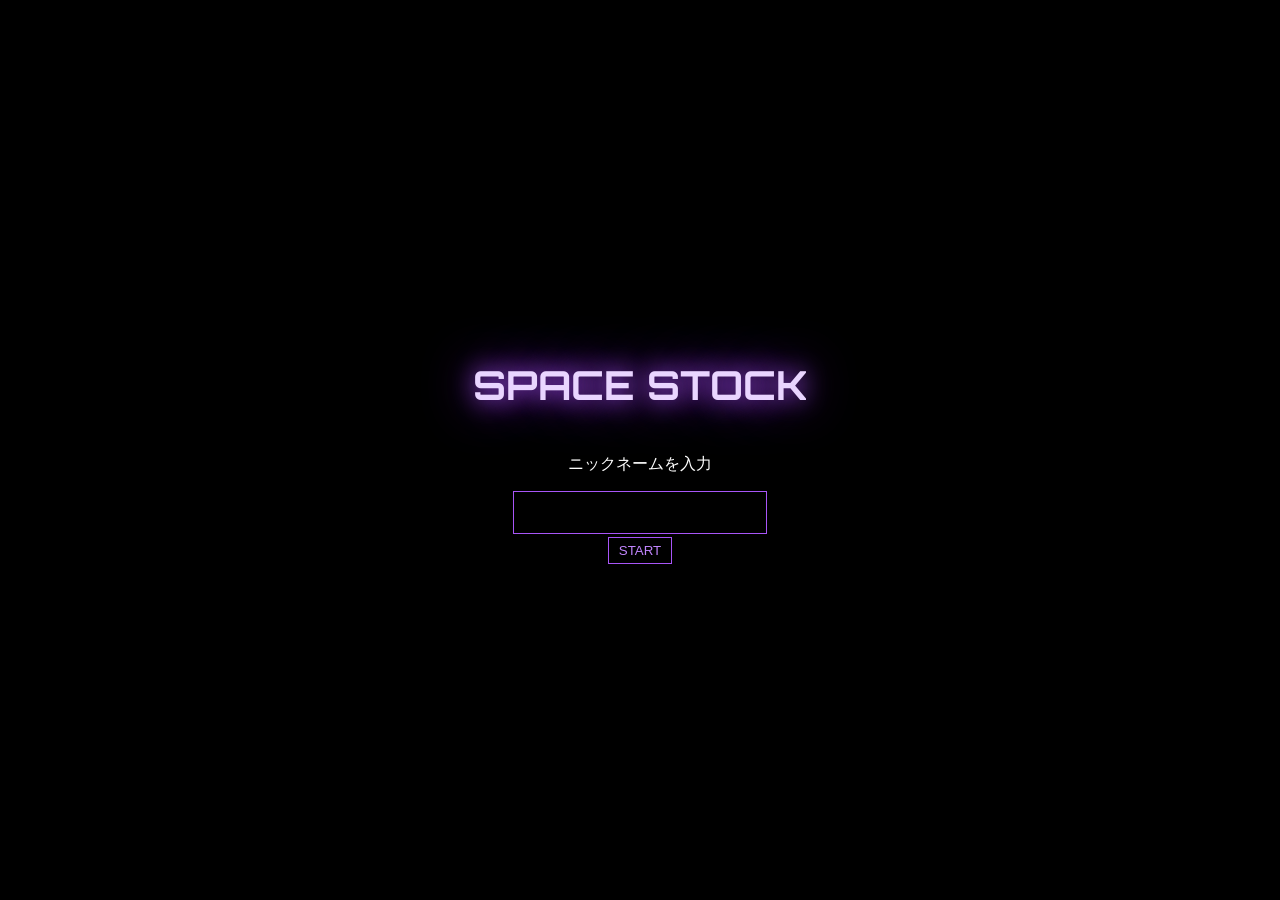
==== index.html @ 74a147be "Update index.html" ====
<!DOCTYPE html>
<html lang="ja">
<head>
<meta charset="UTF-8">
<title>SPACE STOCK</title>
<link href="https://fonts.googleapis.com/css2?family=Orbitron:wght@500&display=swap" rel="stylesheet">
<meta name="viewport" content="width=device-width, initial-scale=1.0">
    
<style>
body{
    margin:0;
    font-family:'Orbitron',sans-serif;
    background: radial-gradient(circle at top,#140a2a,#000);
    color:white;
}

#game{ padding:20px; }

h1{
    text-align:center;
    font-size:40px;
    color:#e9d5ff;
    text-shadow:0 0 25px #a855f7, 0 0 50px #7e22ce;
}

.card{
    background:rgba(255,255,255,0.05);
    border:1px solid #a855f7;
    padding:15px;
    margin:10px;
    border-radius:15px;
    box-shadow:0 0 20px rgba(168,85,247,0.5);
    transition:0.3s;
    position:relative;
}

.card:hover{
    transform:scale(1.05);
    box-shadow:0 0 35px #a855f7;
}

button{
    background:black;
    border:1px solid #a855f7;
    color:#c084fc;
    padding:5px 10px;
    margin:3px;
    cursor:pointer;
    transition:0.3s;
}

button:hover{
    background:#a855f7;
    color:black;
    box-shadow:0 0 15px #a855f7;
}

.locked{ opacity:0.3; }

#stocks{
    display:grid;
    grid-template-columns:repeat(auto-fill,minmax(250px,1fr));
}

canvas{
    background:black;
    border:none;
    margin-top:10px;
}

#nicknameScreen{
    position:fixed;
    inset:0;
    background:black;
    display:flex;
    justify-content:center;
    align-items:center;
    flex-direction:column;
}

input{
    padding:10px;
    font-size:18px;
    background:black;
    border:1px solid #a855f7;
    color:white;
}

.flavor{
    position:absolute;
    background:rgba(20,0,40,0.95);
    border:1px solid #a855f7;
    padding:10px;
    border-radius:10px;
    box-shadow:0 0 20px #7e22ce;
    display:none;
    width:200px;
    z-index:100;
    top:10px;
    right:10px;
}

#bgCanvas{
    position:fixed;
    top:0;
    left:0;
    width:100vw;
    height:100vh;
    z-index:-999;
    pointer-events:none;
}

#allGraph{
    width:100%;
    background:black;
    border:none;
    margin-bottom:20px;
}

@media (max-width: 600px){
    h1{
        font-size:24px;
    }

    #stocks{
        grid-template-columns:1fr;
    }

    canvas{
        width:100%;
        height:120px;
    }

    button{
        font-size:12px;
        padding:4px;
    }
}

#tooltip{
    position:fixed;
    background:rgba(20,0,40,0.95);
    border:1px solid #a855f7;
    padding:8px;
    color:#e9d5ff;
    font-size:14px;
    pointer-events:none;
    display:none;
    z-index:1000;
    box-shadow:0 0 20px #7e22ce;
}
#legend{
    display:flex;
    flex-wrap:wrap;
    gap:10px;
    margin-bottom:20px;
}

.legend-item{
    cursor:pointer;
    padding:5px 10px;
    border:1px solid #a855f7;
    color:#c084fc;
    border-radius:5px;
    font-size:14px;
    transition:0.3s;
}

.legend-item:hover{
    background:#7e22ce;
    color:white;
}
</style>
</head>
<body>    
<canvas id="bgCanvas"></canvas>
    
<div id="nicknameScreen">
    <h1>SPACE STOCK</h1>
    <p>ニックネームを入力</p>
    <input id="nicknameInput">
    <button onclick="startGame()">START</button>
</div>

<div id="game" style="display:none;">
    <h1>SPACE STOCK MARKET</h1>
    <p>👤 <span id="playerName"></span></p>
    <p>💰 所持金: <span id="money"></span>G</p>
    <p>⭐ ポイント: <span id="points"></span></p>
    <p>⏳ 次の変動まで: <span id="timer"></span></p>
    <h2>📊 全銘柄グラフ</h2>
<canvas id="allGraph" height="300"></canvas>
    <div id="legend"></div>
    <div id="stocks"></div>
</div>

<script>
window.onload = function(){

    const bgCanvas = document.getElementById("bgCanvas");
    const bgCtx = bgCanvas.getContext("2d");

    function resize(){
        bgCanvas.width = window.innerWidth;
        bgCanvas.height = window.innerHeight;
    }

    resize();
    window.addEventListener("resize", resize);

    let stars = [];

    for(let i=0;i<150;i++){
        stars.push({
            x:Math.random()*bgCanvas.width,
            y:Math.random()*bgCanvas.height,
            size:Math.random()*2,
            speed:Math.random()*0.5+0.2
        });
    }

    function animateStars(){
        bgCtx.clearRect(0,0,bgCanvas.width,bgCanvas.height);
        bgCtx.fillStyle="white";

        stars.forEach(star=>{
            star.y+=star.speed;
            if(star.y>bgCanvas.height){
                star.y=0;
                star.x=Math.random()*bgCanvas.width;
            }
            bgCtx.beginPath();
            bgCtx.arc(star.x,star.y,star.size,0,Math.PI*2);
            bgCtx.fill();
        });

        requestAnimationFrame(animateStars);
    }

    animateStars();
};
let audioCtx;
let bgmOscillators=[];
let data = JSON.parse(localStorage.getItem("spaceStockData")) || null;

if(!data){
    data={
        nickname:"",
        money:10000,
        points:0,
        stocks:[],
        lastUpdate:Date.now()
    };

    const personalities=[
        "安定志向の巨大企業。市場の守護者。",
        "乱高下する危険銘柄。ハイリスク。",
        "急成長中の宇宙スタートアップ。",
        "衰退気味の老舗企業。",
        "バブル気味の話題株。",
        "AI制御の未来企業。",
        "異星資源開発会社。",
        "量子技術ベンチャー。",
        "エネルギー革命銘柄。",
        "未来医療テック企業。"
    ];

    const types=["stable","volatile","growth","decline","bubble","volatile","growth","stable","growth","stable"];

    for(let i=0;i<10;i++){
        data.stocks.push({
            name:"STOCK-"+(i+1),
            price:Math.floor(Math.random()*500)+500,
            owned:0,
            unlocked:i<3,
            personality:personalities[i],
            personalityType:types[i],
            history:[],
            canSell:true
        });
    }
}

function save(){
    localStorage.setItem("spaceStockData",JSON.stringify(data));
}

function initAudio(){
    audioCtx = new (window.AudioContext || window.webkitAudioContext)();
    startBGM();
}

function playBuySound(){
    const osc = audioCtx.createOscillator();
    const gain = audioCtx.createGain();
    osc.type="sawtooth";
    osc.frequency.value=600;
    gain.gain.value=0.1;
    osc.connect(gain);
    gain.connect(audioCtx.destination);
    osc.start();
    osc.frequency.exponentialRampToValueAtTime(200,audioCtx.currentTime+0.2);
    osc.stop(audioCtx.currentTime+0.2);
}

function startBGM(){
    const notes=[110,220,165];
    notes.forEach(freq=>{
        const osc=audioCtx.createOscillator();
        const gain=audioCtx.createGain();
        osc.type="sine";
        osc.frequency.value=freq;
        gain.gain.value=0.02;
        osc.connect(gain);
        gain.connect(audioCtx.destination);
        osc.start();
        bgmOscillators.push(osc);
    });
}

function startGame(){
    const name=document.getElementById("nicknameInput").value;
    if(name.trim()=="")return;
    data.nickname=name;
    initAudio();
    save();
    init();
}

function init(){
    document.getElementById("nicknameScreen").style.display="none";
    document.getElementById("game").style.display="block";
    document.getElementById("playerName").innerText=data.nickname;
    updateUI();
    setInterval(updateTimer,1000);
    checkPriceUpdate();
}

function updateUI(){
    document.getElementById("money").innerText=data.money;
    document.getElementById("points").innerText=data.points;
    const stocksDiv=document.getElementById("stocks");
    stocksDiv.innerHTML="";

    data.stocks.forEach((stock,i)=>{
        const card=document.createElement("div");
        card.className="card"+(stock.unlocked?"":" locked");

        card.innerHTML=`
            <h3>${stock.name}</h3>
            <p>価格: ${stock.price}G</p>
            <p>保有: ${stock.owned}</p>
        `;
        card.onmousemove = (e) => {
    const tooltip = document.getElementById("tooltip");
    tooltip.style.display = "block";
    tooltip.style.left = e.clientX + 15 + "px";
    tooltip.style.top = e.clientY + 15 + "px";
    tooltip.innerText = stock.personality;
};

card.onmouseleave = () => {
    document.getElementById("tooltip").style.display = "none";
};

        if(stock.unlocked){
            [1,10,100].forEach(n=>{
                const btn=document.createElement("button");
                btn.innerText=n+"株買う";
                btn.onclick=()=>buyStock(i,n);
                card.appendChild(btn);
            });

            [1,10,100].forEach(n=>{
    const sellBtn=document.createElement("button");
    sellBtn.innerText=n+"株売る";
    sellBtn.onclick=()=>sellStock(i,n);
    if(!stock.canSell || stock.owned<n) sellBtn.disabled=true;
    card.appendChild(sellBtn);
});
        }else{
            const unlockBtn=document.createElement("button");
            unlockBtn.innerText="500Pで解放";
            unlockBtn.onclick=()=>unlockStock(i);
            card.appendChild(unlockBtn);
        }

        stocksDiv.appendChild(card);
    });

    save();
    drawAllGraph();
    drawLegend();
    drawAllGraph();
}

function buyStock(i,amount){
    const stock=data.stocks[i];
    const cost=stock.price*amount;

    if(data.money < cost) return;

    data.money -= cost;
    stock.owned += amount;
    stock.canSell = false;

    // 安全チェック付き
    if(audioCtx){
        playBuySound();
    }

    updateUI();
}

function sellStock(i,amount){
    const stock=data.stocks[i];

    if(!stock.canSell) return;

    if(stock.owned>=amount){
        data.money+=stock.price*amount;
        stock.owned-=amount;
        updateUI();
    }
}
function unlockStock(i){
    if(data.points>=500){
        data.points-=500;
        data.stocks[i].unlocked=true;
        updateUI();
    }
}

function checkPriceUpdate(){
    const now=Date.now();
    if(now-data.lastUpdate>=60000){
        updatePrices();
        data.lastUpdate=now;
    }
    setTimeout(checkPriceUpdate,10000);
}

function updatePrices(){
    data.stocks.forEach(stock=>{
        let change=0;
        switch(stock.personalityType){
            case "stable": change=(Math.random()-0.5)*20; break;
            case "volatile": change=(Math.random()-0.5)*300; break;
            case "growth": change=Math.random()*50; break;
            case "decline": change=-(Math.random()*50); break;
            case "bubble":
                change=Math.random()<0.2?(Math.random()-0.5)*600:Math.random()*80;
                break;
            default: change=(Math.random()-0.5)*100;
        }
        stock.price=Math.max(10,Math.floor(stock.price+change));
        stock.history.push(stock.price);
        if(stock.history.length>20) stock.history.shift();
        stock.canSell=true;
    });
    data.points+=100;
    updateUI();
}

function updateTimer(){
    const remain=60000-(Date.now()-data.lastUpdate);
    const sec=Math.max(0,Math.floor(remain/1000));
    document.getElementById("timer").innerText=sec+"秒";
}

function drawGraph(canvas,dataArr){
    const ctx = canvas.getContext("2d");
    const width = canvas.width;
    const height = canvas.height;

    ctx.clearRect(0,0,width,height);

    ctx.strokeStyle = "cyan";
    ctx.lineWidth = 2;
    ctx.beginPath();

    // データがない場合は真ん中に線
    if(dataArr.length === 0){
        ctx.moveTo(0,height/2);
        ctx.lineTo(width,height/2);
        ctx.stroke();
        return;
    }

    const max = Math.max(...dataArr);
    const min = Math.min(...dataArr);

    dataArr.forEach((v,i)=>{
        const x = (i / (dataArr.length - 1 || 1)) * width;
        const y = height - ((v - min) / (max - min || 1)) * height;

        if(i === 0){
            ctx.moveTo(x,y);
        }else{
            ctx.lineTo(x,y);
        }
    });

    ctx.stroke();
}

function drawAllGraph(){
    const canvas = document.getElementById("allGraph");
    const ctx = canvas.getContext("2d");

    canvas.width = canvas.clientWidth;
    canvas.height = 300;

    ctx.clearRect(0,0,canvas.width,canvas.height);

    const colors = [
        "cyan","lime","yellow","orange","red",
        "magenta","white","blue","pink","lightgreen"
    ];

    data.stocks.forEach((stock,index)=>{

         if(!stock.visible) return; 

        if(stock.history.length < 2) return;

        const max = Math.max(...stock.history);
        const min = Math.min(...stock.history);

        ctx.beginPath();
        ctx.strokeStyle = colors[index % colors.length];
        ctx.lineWidth = 2;

        stock.history.forEach((price,i)=>{
            const x = (i/(stock.history.length-1)) * canvas.width;
            const y = canvas.height - ((price-min)/(max-min||1))*canvas.height;

            if(i===0) ctx.moveTo(x,y);
            else ctx.lineTo(x,y);
        });

        ctx.stroke();
    });
}

function drawLegend(){
    const legend = document.getElementById("legend");
    legend.innerHTML = "";

    const colors = [
        "#a855f7",
        "#c084fc",
        "#9333ea",
        "#d946ef",
        "#8b5cf6",
        "#7e22ce",
        "#e879f9",
        "#a78bfa",
        "#6d28d9",
        "#c026d3"
    ];

    data.stocks.forEach((stock,index)=>{
        const item = document.createElement("div");
        item.className="legend-item";
        item.style.borderColor = colors[index];
        item.style.color = colors[index];
        item.innerText = stock.name;

        // クリックで表示/非表示切替
        item.onclick = ()=>{
            stock.visible = !stock.visible;
            updateUI();
        };

        // 非表示なら少し透明に
        if(!stock.visible){
            item.style.opacity = 0.3;
        }

        legend.appendChild(item);
    });
}
</script>
 <div id="tooltip"></div>   
</body>
</html>
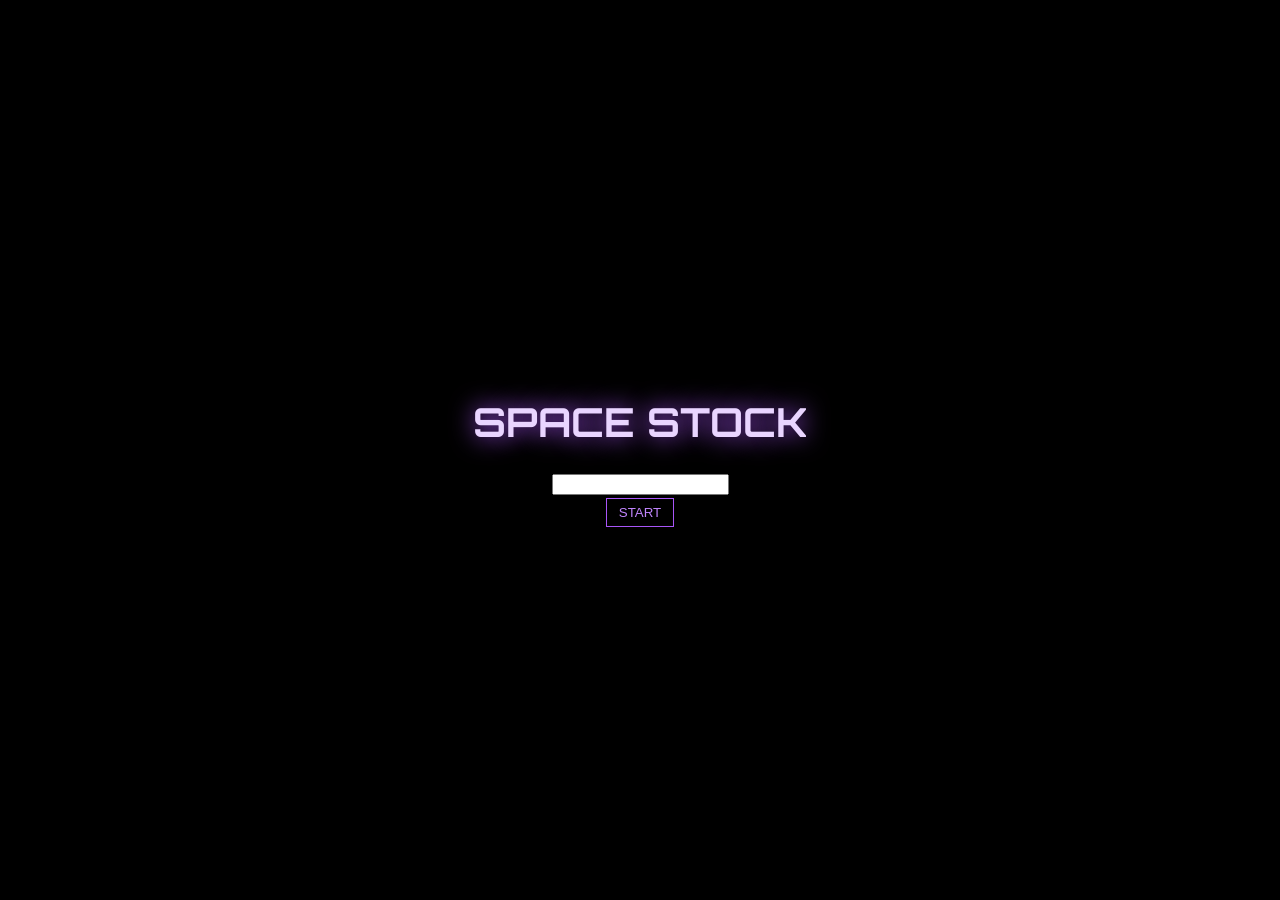
==== commit d9a715df: "Update index.html" ====
--- a/index.html
+++ b/index.html
@@ -3,585 +3,648 @@
 <head>
 <meta charset="UTF-8">
 <title>SPACE STOCK</title>
+
 <link href="https://fonts.googleapis.com/css2?family=Orbitron:wght@500&display=swap" rel="stylesheet">
+
 <meta name="viewport" content="width=device-width, initial-scale=1.0">
-    
+
 <style>
+
 body{
-    margin:0;
-    font-family:'Orbitron',sans-serif;
-    background: radial-gradient(circle at top,#140a2a,#000);
-    color:white;
-}
-
-#game{ padding:20px; }
+margin:0;
+font-family:'Orbitron',sans-serif;
+background: radial-gradient(circle at top,#140a2a,#000);
+color:white;
+overflow-x:hidden;
+}
 
 h1{
-    text-align:center;
-    font-size:40px;
-    color:#e9d5ff;
-    text-shadow:0 0 25px #a855f7, 0 0 50px #7e22ce;
+text-align:center;
+font-size:40px;
+color:#e9d5ff;
+text-shadow:0 0 25px #a855f7;
+}
+
+#game{
+padding:20px;
+}
+
+#stocks{
+display:grid;
+grid-template-columns:repeat(auto-fill,minmax(250px,1fr));
 }
 
 .card{
-    background:rgba(255,255,255,0.05);
-    border:1px solid #a855f7;
-    padding:15px;
-    margin:10px;
-    border-radius:15px;
-    box-shadow:0 0 20px rgba(168,85,247,0.5);
-    transition:0.3s;
-    position:relative;
+background:rgba(255,255,255,0.05);
+border:1px solid #a855f7;
+padding:15px;
+margin:10px;
+border-radius:15px;
+box-shadow:0 0 20px rgba(168,85,247,0.5);
+transition:0.3s;
 }
 
 .card:hover{
-    transform:scale(1.05);
-    box-shadow:0 0 35px #a855f7;
+transform:scale(1.05);
 }
 
 button{
-    background:black;
-    border:1px solid #a855f7;
-    color:#c084fc;
-    padding:5px 10px;
-    margin:3px;
-    cursor:pointer;
-    transition:0.3s;
+background:black;
+border:1px solid #a855f7;
+color:#c084fc;
+padding:6px 12px;
+margin:3px;
+cursor:pointer;
 }
 
 button:hover{
-    background:#a855f7;
-    color:black;
-    box-shadow:0 0 15px #a855f7;
-}
-
-.locked{ opacity:0.3; }
-
-#stocks{
-    display:grid;
-    grid-template-columns:repeat(auto-fill,minmax(250px,1fr));
+background:#a855f7;
+color:black;
+}
+
+.unlockBtn{
+animation:glow 1.5s infinite alternate;
+}
+
+@keyframes glow{
+from{box-shadow:0 0 5px #a855f7;}
+to{box-shadow:0 0 20px #a855f7;}
+}
+
+.locked{
+opacity:0.3;
 }
 
 canvas{
-    background:black;
-    border:none;
-    margin-top:10px;
+background:black;
+margin-top:10px;
+}
+
+#allGraph{
+width:100%;
+height:300px;
+}
+
+#legend{
+display:flex;
+flex-wrap:wrap;
+gap:10px;
+margin-bottom:20px;
+}
+
+.legend-item{
+cursor:pointer;
+border:1px solid #a855f7;
+padding:5px 10px;
 }
 
 #nicknameScreen{
-    position:fixed;
-    inset:0;
-    background:black;
-    display:flex;
-    justify-content:center;
-    align-items:center;
-    flex-direction:column;
-}
-
-input{
-    padding:10px;
-    font-size:18px;
-    background:black;
-    border:1px solid #a855f7;
-    color:white;
-}
-
-.flavor{
-    position:absolute;
-    background:rgba(20,0,40,0.95);
-    border:1px solid #a855f7;
-    padding:10px;
-    border-radius:10px;
-    box-shadow:0 0 20px #7e22ce;
-    display:none;
-    width:200px;
-    z-index:100;
-    top:10px;
-    right:10px;
+position:fixed;
+inset:0;
+background:black;
+display:flex;
+flex-direction:column;
+align-items:center;
+justify-content:center;
+}
+
+#achievementPopup{
+position:fixed;
+bottom:20px;
+right:20px;
+background:#7e22ce;
+padding:15px;
+display:none;
+border-radius:10px;
+}
+
+#achievementScreen{
+position:fixed;
+inset:0;
+background:black;
+padding:40px;
+overflow:auto;
+display:none;
+}
+
+#gachaScreen{
+position:fixed;
+inset:0;
+background:black;
+display:none;
+flex-direction:column;
+align-items:center;
+justify-content:center;
+}
+
+#mintScreen{
+position:fixed;
+inset:0;
+background:black;
+display:none;
+padding:40px;
 }
 
 #bgCanvas{
-    position:fixed;
-    top:0;
-    left:0;
-    width:100vw;
-    height:100vh;
-    z-index:-999;
-    pointer-events:none;
-}
-
-#allGraph{
-    width:100%;
-    background:black;
-    border:none;
-    margin-bottom:20px;
-}
-
-@media (max-width: 600px){
-    h1{
-        font-size:24px;
-    }
-
-    #stocks{
-        grid-template-columns:1fr;
-    }
-
-    canvas{
-        width:100%;
-        height:120px;
-    }
-
-    button{
-        font-size:12px;
-        padding:4px;
-    }
-}
-
-#tooltip{
-    position:fixed;
-    background:rgba(20,0,40,0.95);
-    border:1px solid #a855f7;
-    padding:8px;
-    color:#e9d5ff;
-    font-size:14px;
-    pointer-events:none;
-    display:none;
-    z-index:1000;
-    box-shadow:0 0 20px #7e22ce;
-}
-#legend{
-    display:flex;
-    flex-wrap:wrap;
-    gap:10px;
-    margin-bottom:20px;
-}
-
-.legend-item{
-    cursor:pointer;
-    padding:5px 10px;
-    border:1px solid #a855f7;
-    color:#c084fc;
-    border-radius:5px;
-    font-size:14px;
-    transition:0.3s;
-}
-
-.legend-item:hover{
-    background:#7e22ce;
-    color:white;
-}
+position:fixed;
+top:0;
+left:0;
+width:100%;
+height:100%;
+z-index:-1;
+}
+
 </style>
 </head>
-<body>    
+
+<body>
+
 <canvas id="bgCanvas"></canvas>
-    
+
 <div id="nicknameScreen">
-    <h1>SPACE STOCK</h1>
-    <p>ニックネームを入力</p>
-    <input id="nicknameInput">
-    <button onclick="startGame()">START</button>
+<h1>SPACE STOCK</h1>
+<input id="nicknameInput">
+<button onclick="startGame()">START</button>
 </div>
 
-<div id="game" style="display:none;">
-    <h1>SPACE STOCK MARKET</h1>
-    <p>👤 <span id="playerName"></span></p>
-    <p>💰 所持金: <span id="money"></span>G</p>
-    <p>⭐ ポイント: <span id="points"></span></p>
-    <p>⏳ 次の変動まで: <span id="timer"></span></p>
-    <h2>📊 全銘柄グラフ</h2>
-<canvas id="allGraph" height="300"></canvas>
-    <div id="legend"></div>
-    <div id="stocks"></div>
+<div id="game" style="display:none">
+
+<h1>SPACE STOCK MARKET</h1>
+
+<button onclick="openAchievements()">🏆 実績</button>
+<button onclick="openGacha()">🎰 ガチャ</button>
+<button onclick="openMint()">💎 ミント</button>
+
+<p>👤 <span id="playerName"></span></p>
+<p>💰 <span id="money"></span>G</p>
+<p>⭐ <span id="points"></span></p>
+<p>💎 <span id="mint"></span></p>
+<p>⏳ <span id="timer"></span></p>
+
+<h2>📊 全銘柄グラフ</h2>
+
+<canvas id="allGraph"></canvas>
+
+<div id="legend"></div>
+
+<div id="stocks"></div>
+
 </div>
 
+<div id="achievementPopup"></div>
+
+<div id="achievementScreen">
+<h2>🏆 実績</h2>
+<div id="achievementList"></div>
+<button onclick="closeAchievements()">閉じる</button>
+</div>
+
+<div id="gachaScreen">
+<h2>🎰 GACHA</h2>
+<div id="gachaResult">READY</div>
+<button onclick="spinGacha()">回す(50ミント)</button>
+<button onclick="closeGacha()">閉じる</button>
+</div>
+
+<div id="mintScreen">
+<h2>💎 ミント</h2>
+<div id="mintList"></div>
+<button onclick="closeMint()">閉じる</button>
+</div>
+
 <script>
-window.onload = function(){
-
-    const bgCanvas = document.getElementById("bgCanvas");
-    const bgCtx = bgCanvas.getContext("2d");
-
-    function resize(){
-        bgCanvas.width = window.innerWidth;
-        bgCanvas.height = window.innerHeight;
-    }
-
-    resize();
-    window.addEventListener("resize", resize);
-
-    let stars = [];
-
-    for(let i=0;i<150;i++){
-        stars.push({
-            x:Math.random()*bgCanvas.width,
-            y:Math.random()*bgCanvas.height,
-            size:Math.random()*2,
-            speed:Math.random()*0.5+0.2
-        });
-    }
-
-    function animateStars(){
-        bgCtx.clearRect(0,0,bgCanvas.width,bgCanvas.height);
-        bgCtx.fillStyle="white";
-
-        stars.forEach(star=>{
-            star.y+=star.speed;
-            if(star.y>bgCanvas.height){
-                star.y=0;
-                star.x=Math.random()*bgCanvas.width;
-            }
-            bgCtx.beginPath();
-            bgCtx.arc(star.x,star.y,star.size,0,Math.PI*2);
-            bgCtx.fill();
-        });
-
-        requestAnimationFrame(animateStars);
-    }
-
-    animateStars();
+
+let data = JSON.parse(localStorage.getItem("spaceStockData"));
+
+if(!data){
+
+data={
+nickname:"",
+money:10000,
+points:0,
+mint:0,
+mintInventory:{},
+stocks:[],
+lastUpdate:Date.now(),
+totalBuys:0,
+achievementsUnlocked:[]
 };
-let audioCtx;
-let bgmOscillators=[];
-let data = JSON.parse(localStorage.getItem("spaceStockData")) || null;
-
-if(!data){
-    data={
-        nickname:"",
-        money:10000,
-        points:0,
-        stocks:[],
-        lastUpdate:Date.now()
-    };
-
-    const personalities=[
-        "安定志向の巨大企業。市場の守護者。",
-        "乱高下する危険銘柄。ハイリスク。",
-        "急成長中の宇宙スタートアップ。",
-        "衰退気味の老舗企業。",
-        "バブル気味の話題株。",
-        "AI制御の未来企業。",
-        "異星資源開発会社。",
-        "量子技術ベンチャー。",
-        "エネルギー革命銘柄。",
-        "未来医療テック企業。"
-    ];
-
-    const types=["stable","volatile","growth","decline","bubble","volatile","growth","stable","growth","stable"];
-
-    for(let i=0;i<10;i++){
-        data.stocks.push({
-            name:"STOCK-"+(i+1),
-            price:Math.floor(Math.random()*500)+500,
-            owned:0,
-            unlocked:i<3,
-            personality:personalities[i],
-            personalityType:types[i],
-            history:[],
-            canSell:true
-        });
-    }
+
+for(let i=0;i<10;i++){
+
+data.stocks.push({
+name:"STOCK-"+(i+1),
+price:Math.floor(Math.random()*500)+500,
+owned:0,
+unlocked:i<3,
+history:[500],
+visible:true
+});
+
+}
+
+save();
+
 }
 
 function save(){
-    localStorage.setItem("spaceStockData",JSON.stringify(data));
-}
-
-function initAudio(){
-    audioCtx = new (window.AudioContext || window.webkitAudioContext)();
-    startBGM();
-}
-
-function playBuySound(){
-    const osc = audioCtx.createOscillator();
-    const gain = audioCtx.createGain();
-    osc.type="sawtooth";
-    osc.frequency.value=600;
-    gain.gain.value=0.1;
-    osc.connect(gain);
-    gain.connect(audioCtx.destination);
-    osc.start();
-    osc.frequency.exponentialRampToValueAtTime(200,audioCtx.currentTime+0.2);
-    osc.stop(audioCtx.currentTime+0.2);
-}
-
-function startBGM(){
-    const notes=[110,220,165];
-    notes.forEach(freq=>{
-        const osc=audioCtx.createOscillator();
-        const gain=audioCtx.createGain();
-        osc.type="sine";
-        osc.frequency.value=freq;
-        gain.gain.value=0.02;
-        osc.connect(gain);
-        gain.connect(audioCtx.destination);
-        osc.start();
-        bgmOscillators.push(osc);
-    });
+localStorage.setItem("spaceStockData",JSON.stringify(data));
 }
 
 function startGame(){
-    const name=document.getElementById("nicknameInput").value;
-    if(name.trim()=="")return;
-    data.nickname=name;
-    initAudio();
-    save();
-    init();
-}
-
-function init(){
-    document.getElementById("nicknameScreen").style.display="none";
-    document.getElementById("game").style.display="block";
-    document.getElementById("playerName").innerText=data.nickname;
-    updateUI();
-    setInterval(updateTimer,1000);
-    checkPriceUpdate();
+
+let name=document.getElementById("nicknameInput").value;
+
+if(name==="") name=data.nickname;
+
+if(name==="") return;
+
+data.nickname=name;
+
+save();
+
+document.getElementById("nicknameScreen").style.display="none";
+document.getElementById("game").style.display="block";
+
+document.getElementById("playerName").innerText=data.nickname;
+
+updateUI();
+
+setInterval(updateTimer,1000);
+checkPriceUpdate();
+
+}
+
+window.onload=function(){
+
+if(data.nickname){
+
+document.getElementById("nicknameScreen").style.display="none";
+document.getElementById("game").style.display="block";
+
+document.getElementById("playerName").innerText=data.nickname;
+
+updateUI();
+
+setInterval(updateTimer,1000);
+checkPriceUpdate();
+
+}
+
 }
 
 function updateUI(){
-    document.getElementById("money").innerText=data.money;
-    document.getElementById("points").innerText=data.points;
-    const stocksDiv=document.getElementById("stocks");
-    stocksDiv.innerHTML="";
-
-    data.stocks.forEach((stock,i)=>{
-        const card=document.createElement("div");
-        card.className="card"+(stock.unlocked?"":" locked");
-
-        card.innerHTML=`
-            <h3>${stock.name}</h3>
-            <p>価格: ${stock.price}G</p>
-            <p>保有: ${stock.owned}</p>
-        `;
-        card.onmousemove = (e) => {
-    const tooltip = document.getElementById("tooltip");
-    tooltip.style.display = "block";
-    tooltip.style.left = e.clientX + 15 + "px";
-    tooltip.style.top = e.clientY + 15 + "px";
-    tooltip.innerText = stock.personality;
+
+document.getElementById("money").innerText=data.money;
+document.getElementById("points").innerText=data.points;
+document.getElementById("mint").innerText=data.mint;
+
+const stocksDiv=document.getElementById("stocks");
+stocksDiv.innerHTML="";
+
+data.stocks.forEach((s,i)=>{
+
+const card=document.createElement("div");
+card.className="card"+(s.unlocked?"":" locked");
+
+card.innerHTML=`<h3>${s.name}</h3>
+<p>価格 ${s.price}</p>
+<p>保有 ${s.owned}</p>`;
+
+if(s.unlocked){
+
+[1,10,100].forEach(n=>{
+let b=document.createElement("button");
+b.innerText=n+"株買う";
+b.onclick=()=>buyStock(i,n);
+card.appendChild(b);
+});
+
+[1,10,100].forEach(n=>{
+let b=document.createElement("button");
+b.innerText=n+"株売る";
+b.onclick=()=>sellStock(i,n);
+card.appendChild(b);
+});
+
+}else{
+
+let b=document.createElement("button");
+b.className="unlockBtn";
+b.innerText="500Pで解放";
+b.onclick=()=>unlockStock(i);
+card.appendChild(b);
+
+}
+
+stocksDiv.appendChild(card);
+
+});
+
+drawGraph();
+drawLegend();
+
+save();
+
+}
+
+function buyStock(i,n){
+
+let s=data.stocks[i];
+let cost=s.price*n;
+
+if(data.money<cost) return;
+
+data.money-=cost;
+
+s.owned+=n;
+
+s.buyPrice=s.price;
+
+data.totalBuys++;
+
+updateUI();
+
+}
+
+function sellStock(i,n){
+
+let s=data.stocks[i];
+
+if(s.owned<n) return;
+
+let profit=(s.price-(s.buyPrice||s.price))*n;
+
+data.money+=s.price*n;
+
+if(profit>0){
+data.mint+=Math.floor(profit/10);
+}
+
+s.owned-=n;
+
+updateUI();
+
+}
+
+function unlockStock(i){
+
+if(data.points>=500){
+
+data.points-=500;
+data.stocks[i].unlocked=true;
+
+updateUI();
+
+}
+
+}
+
+function checkPriceUpdate(){
+
+if(Date.now()-data.lastUpdate>60000){
+
+updatePrices();
+
+data.lastUpdate=Date.now();
+
+}
+
+setTimeout(checkPriceUpdate,10000);
+
+}
+
+function updatePrices(){
+
+data.stocks.forEach(s=>{
+
+let change=(Math.random()-0.5)*100;
+
+s.price=Math.max(10,Math.floor(s.price+change));
+
+s.history.push(s.price);
+
+if(s.history.length>30) s.history.shift();
+
+});
+
+data.points+=100;
+
+updateUI();
+
+}
+
+function updateTimer(){
+
+let sec=Math.floor((60000-(Date.now()-data.lastUpdate))/1000);
+
+if(sec<0) sec=0;
+
+document.getElementById("timer").innerText=sec+"秒";
+
+}
+
+function drawGraph(){
+
+const canvas=document.getElementById("allGraph");
+const ctx=canvas.getContext("2d");
+
+canvas.width=canvas.clientWidth;
+canvas.height=300;
+
+ctx.clearRect(0,0,canvas.width,canvas.height);
+
+const colors=["cyan","yellow","red","lime","orange","white","pink","blue","magenta","lightgreen"];
+
+data.stocks.forEach((s,i)=>{
+
+if(!s.visible) return;
+
+ctx.beginPath();
+ctx.strokeStyle=colors[i%colors.length];
+
+s.history.forEach((p,index)=>{
+
+let x=index*20;
+let y=300-(p/10);
+
+if(index==0) ctx.moveTo(x,y);
+else ctx.lineTo(x,y);
+
+});
+
+ctx.stroke();
+
+});
+
+}
+
+function drawLegend(){
+
+const legend=document.getElementById("legend");
+legend.innerHTML="";
+
+data.stocks.forEach((s,i)=>{
+
+let div=document.createElement("div");
+div.className="legend-item";
+div.innerText=s.name;
+
+div.onclick=()=>{
+
+s.visible=!s.visible;
+
+updateUI();
+
 };
 
-card.onmouseleave = () => {
-    document.getElementById("tooltip").style.display = "none";
-};
-
-        if(stock.unlocked){
-            [1,10,100].forEach(n=>{
-                const btn=document.createElement("button");
-                btn.innerText=n+"株買う";
-                btn.onclick=()=>buyStock(i,n);
-                card.appendChild(btn);
-            });
-
-            [1,10,100].forEach(n=>{
-    const sellBtn=document.createElement("button");
-    sellBtn.innerText=n+"株売る";
-    sellBtn.onclick=()=>sellStock(i,n);
-    if(!stock.canSell || stock.owned<n) sellBtn.disabled=true;
-    card.appendChild(sellBtn);
-});
-        }else{
-            const unlockBtn=document.createElement("button");
-            unlockBtn.innerText="500Pで解放";
-            unlockBtn.onclick=()=>unlockStock(i);
-            card.appendChild(unlockBtn);
-        }
-
-        stocksDiv.appendChild(card);
-    });
-
-    save();
-    drawAllGraph();
-    drawLegend();
-    drawAllGraph();
-}
-
-function buyStock(i,amount){
-    const stock=data.stocks[i];
-    const cost=stock.price*amount;
-
-    if(data.money < cost) return;
-
-    data.money -= cost;
-    stock.owned += amount;
-    stock.canSell = false;
-
-    // 安全チェック付き
-    if(audioCtx){
-        playBuySound();
-    }
-
-    updateUI();
-}
-
-function sellStock(i,amount){
-    const stock=data.stocks[i];
-
-    if(!stock.canSell) return;
-
-    if(stock.owned>=amount){
-        data.money+=stock.price*amount;
-        stock.owned-=amount;
-        updateUI();
-    }
-}
-function unlockStock(i){
-    if(data.points>=500){
-        data.points-=500;
-        data.stocks[i].unlocked=true;
-        updateUI();
-    }
-}
-
-function checkPriceUpdate(){
-    const now=Date.now();
-    if(now-data.lastUpdate>=60000){
-        updatePrices();
-        data.lastUpdate=now;
-    }
-    setTimeout(checkPriceUpdate,10000);
-}
-
-function updatePrices(){
-    data.stocks.forEach(stock=>{
-        let change=0;
-        switch(stock.personalityType){
-            case "stable": change=(Math.random()-0.5)*20; break;
-            case "volatile": change=(Math.random()-0.5)*300; break;
-            case "growth": change=Math.random()*50; break;
-            case "decline": change=-(Math.random()*50); break;
-            case "bubble":
-                change=Math.random()<0.2?(Math.random()-0.5)*600:Math.random()*80;
-                break;
-            default: change=(Math.random()-0.5)*100;
-        }
-        stock.price=Math.max(10,Math.floor(stock.price+change));
-        stock.history.push(stock.price);
-        if(stock.history.length>20) stock.history.shift();
-        stock.canSell=true;
-    });
-    data.points+=100;
-    updateUI();
-}
-
-function updateTimer(){
-    const remain=60000-(Date.now()-data.lastUpdate);
-    const sec=Math.max(0,Math.floor(remain/1000));
-    document.getElementById("timer").innerText=sec+"秒";
-}
-
-function drawGraph(canvas,dataArr){
-    const ctx = canvas.getContext("2d");
-    const width = canvas.width;
-    const height = canvas.height;
-
-    ctx.clearRect(0,0,width,height);
-
-    ctx.strokeStyle = "cyan";
-    ctx.lineWidth = 2;
-    ctx.beginPath();
-
-    // データがない場合は真ん中に線
-    if(dataArr.length === 0){
-        ctx.moveTo(0,height/2);
-        ctx.lineTo(width,height/2);
-        ctx.stroke();
-        return;
-    }
-
-    const max = Math.max(...dataArr);
-    const min = Math.min(...dataArr);
-
-    dataArr.forEach((v,i)=>{
-        const x = (i / (dataArr.length - 1 || 1)) * width;
-        const y = height - ((v - min) / (max - min || 1)) * height;
-
-        if(i === 0){
-            ctx.moveTo(x,y);
-        }else{
-            ctx.lineTo(x,y);
-        }
-    });
-
-    ctx.stroke();
-}
-
-function drawAllGraph(){
-    const canvas = document.getElementById("allGraph");
-    const ctx = canvas.getContext("2d");
-
-    canvas.width = canvas.clientWidth;
-    canvas.height = 300;
-
-    ctx.clearRect(0,0,canvas.width,canvas.height);
-
-    const colors = [
-        "cyan","lime","yellow","orange","red",
-        "magenta","white","blue","pink","lightgreen"
-    ];
-
-    data.stocks.forEach((stock,index)=>{
-
-         if(!stock.visible) return; 
-
-        if(stock.history.length < 2) return;
-
-        const max = Math.max(...stock.history);
-        const min = Math.min(...stock.history);
-
-        ctx.beginPath();
-        ctx.strokeStyle = colors[index % colors.length];
-        ctx.lineWidth = 2;
-
-        stock.history.forEach((price,i)=>{
-            const x = (i/(stock.history.length-1)) * canvas.width;
-            const y = canvas.height - ((price-min)/(max-min||1))*canvas.height;
-
-            if(i===0) ctx.moveTo(x,y);
-            else ctx.lineTo(x,y);
-        });
-
-        ctx.stroke();
-    });
-}
-
-function drawLegend(){
-    const legend = document.getElementById("legend");
-    legend.innerHTML = "";
-
-    const colors = [
-        "#a855f7",
-        "#c084fc",
-        "#9333ea",
-        "#d946ef",
-        "#8b5cf6",
-        "#7e22ce",
-        "#e879f9",
-        "#a78bfa",
-        "#6d28d9",
-        "#c026d3"
-    ];
-
-    data.stocks.forEach((stock,index)=>{
-        const item = document.createElement("div");
-        item.className="legend-item";
-        item.style.borderColor = colors[index];
-        item.style.color = colors[index];
-        item.innerText = stock.name;
-
-        // クリックで表示/非表示切替
-        item.onclick = ()=>{
-            stock.visible = !stock.visible;
-            updateUI();
-        };
-
-        // 非表示なら少し透明に
-        if(!stock.visible){
-            item.style.opacity = 0.3;
-        }
-
-        legend.appendChild(item);
-    });
-}
+legend.appendChild(div);
+
+});
+
+}
+
+function openAchievements(){
+
+document.getElementById("achievementScreen").style.display="block";
+
+}
+
+function closeAchievements(){
+
+document.getElementById("achievementScreen").style.display="none";
+
+}
+
+function openGacha(){
+document.getElementById("gachaScreen").style.display="flex";
+}
+
+function closeGacha(){
+document.getElementById("gachaScreen").style.display="none";
+}
+
+const mintTable=[
+{name:"青ミント",rate:40},
+{name:"赤ミント",rate:25},
+{name:"緑ミント",rate:15},
+{name:"紫ミント",rate:10},
+{name:"金ミント",rate:7},
+{name:"宇宙ミント",rate:2},
+{name:"ブラックホールミント",rate:1}
+];
+
+function spinGacha(){
+
+if(data.mint<50){
+alert("ミント不足");
+return;
+}
+
+data.mint-=50;
+
+let r=Math.random()*100;
+let sum=0;
+let result="";
+
+for(let m of mintTable){
+
+sum+=m.rate;
+
+if(r<=sum){
+
+result=m.name;
+break;
+
+}
+
+}
+
+if(!data.mintInventory[result]) data.mintInventory[result]=0;
+
+data.mintInventory[result]++;
+
+document.getElementById("gachaResult").innerText=result;
+
+updateUI();
+
+}
+
+function openMint(){
+
+document.getElementById("mintScreen").style.display="block";
+
+const list=document.getElementById("mintList");
+
+list.innerHTML="";
+
+for(let m in data.mintInventory){
+
+let div=document.createElement("div");
+
+div.innerText=m+" : "+data.mintInventory[m];
+
+list.appendChild(div);
+
+}
+
+}
+
+function closeMint(){
+document.getElementById("mintScreen").style.display="none";
+}
+
+/* 星背景 */
+
+const bg=document.getElementById("bgCanvas");
+const ctx=bg.getContext("2d");
+
+let stars=[];
+
+function resize(){
+
+bg.width=window.innerWidth;
+bg.height=window.innerHeight;
+
+}
+
+resize();
+
+for(let i=0;i<200;i++){
+
+stars.push({
+x:Math.random()*bg.width,
+y:Math.random()*bg.height,
+r:Math.random()*2
+});
+
+}
+
+function animateStars(){
+
+ctx.clearRect(0,0,bg.width,bg.height);
+
+ctx.fillStyle="white";
+
+stars.forEach(s=>{
+
+ctx.beginPath();
+ctx.arc(s.x,s.y,s.r,0,Math.PI*2);
+ctx.fill();
+
+s.y+=0.2;
+
+if(s.y>bg.height) s.y=0;
+
+});
+
+requestAnimationFrame(animateStars);
+
+}
+
+animateStars();
+
 </script>
- <div id="tooltip"></div>   
+
 </body>
 </html>
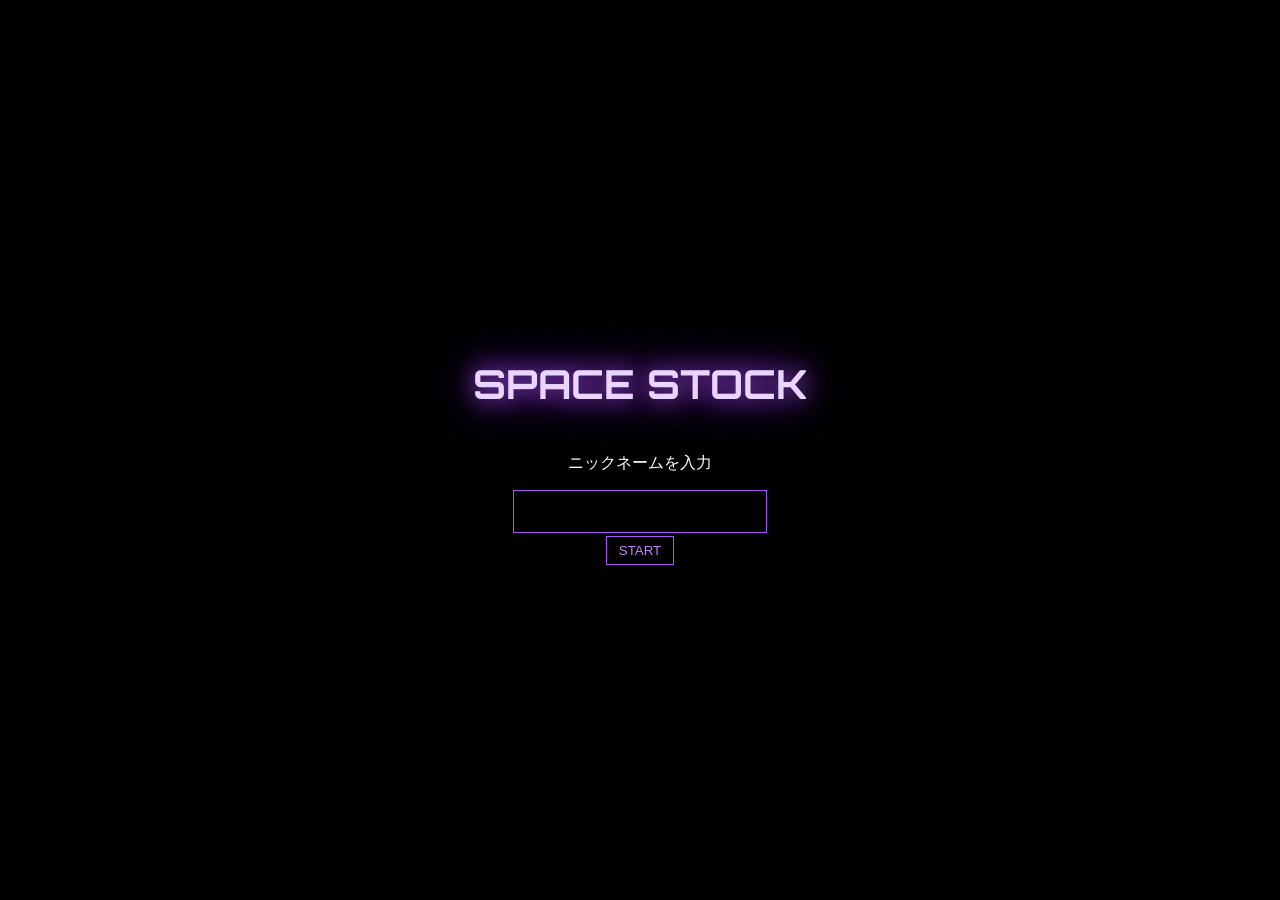
==== commit 63a4d7a5: "Update index.html" ====
--- a/index.html
+++ b/index.html
@@ -3,9 +3,7 @@
 <head>
 <meta charset="UTF-8">
 <title>SPACE STOCK</title>
-
 <link href="https://fonts.googleapis.com/css2?family=Orbitron:wght@500&display=swap" rel="stylesheet">
-
 <meta name="viewport" content="width=device-width, initial-scale=1.0">
 
 <style>
@@ -22,7 +20,7 @@
 text-align:center;
 font-size:40px;
 color:#e9d5ff;
-text-shadow:0 0 25px #a855f7;
+text-shadow:0 0 25px #a855f7,0 0 50px #7e22ce;
 }
 
 #game{
@@ -42,10 +40,12 @@
 border-radius:15px;
 box-shadow:0 0 20px rgba(168,85,247,0.5);
 transition:0.3s;
+position:relative;
 }
 
 .card:hover{
 transform:scale(1.05);
+box-shadow:0 0 35px #a855f7;
 }
 
 button{
@@ -55,20 +55,22 @@
 padding:6px 12px;
 margin:3px;
 cursor:pointer;
+transition:0.3s;
 }
 
 button:hover{
 background:#a855f7;
 color:black;
+box-shadow:0 0 15px #a855f7;
 }
 
 .unlockBtn{
-animation:glow 1.5s infinite alternate;
-}
-
-@keyframes glow{
+animation:unlockGlow 1.5s infinite alternate;
+}
+
+@keyframes unlockGlow{
 from{box-shadow:0 0 5px #a855f7;}
-to{box-shadow:0 0 20px #a855f7;}
+to{box-shadow:0 0 25px #a855f7;}
 }
 
 .locked{
@@ -77,6 +79,7 @@
 
 canvas{
 background:black;
+border:none;
 margin-top:10px;
 }
 
@@ -94,8 +97,29 @@
 
 .legend-item{
 cursor:pointer;
+padding:5px 10px;
 border:1px solid #a855f7;
-padding:5px 10px;
+color:#c084fc;
+border-radius:5px;
+font-size:14px;
+}
+
+.legend-item:hover{
+background:#7e22ce;
+color:white;
+}
+
+#tooltip{
+position:fixed;
+background:rgba(20,0,40,0.95);
+border:1px solid #a855f7;
+padding:8px;
+color:#e9d5ff;
+font-size:14px;
+pointer-events:none;
+display:none;
+z-index:1000;
+box-shadow:0 0 20px #7e22ce;
 }
 
 #nicknameScreen{
@@ -103,9 +127,44 @@
 inset:0;
 background:black;
 display:flex;
+justify-content:center;
+align-items:center;
 flex-direction:column;
-align-items:center;
-justify-content:center;
+}
+
+input{
+padding:10px;
+font-size:18px;
+background:black;
+border:1px solid #a855f7;
+color:white;
+}
+
+#bgCanvas{
+position:fixed;
+top:0;
+left:0;
+width:100vw;
+height:100vh;
+z-index:-999;
+pointer-events:none;
+}
+
+#achievementScreen{
+position:fixed;
+inset:0;
+background:black;
+padding:40px;
+z-index:3000;
+overflow:auto;
+display:none;
+}
+
+.achievement{
+border:1px solid #a855f7;
+padding:10px;
+margin:10px;
+border-radius:10px;
 }
 
 #achievementPopup{
@@ -114,17 +173,9 @@
 right:20px;
 background:#7e22ce;
 padding:15px;
+border-radius:10px;
 display:none;
-border-radius:10px;
-}
-
-#achievementScreen{
-position:fixed;
-inset:0;
-background:black;
-padding:40px;
-overflow:auto;
-display:none;
+box-shadow:0 0 20px #a855f7;
 }
 
 #gachaScreen{
@@ -132,9 +183,16 @@
 inset:0;
 background:black;
 display:none;
-flex-direction:column;
 align-items:center;
 justify-content:center;
+flex-direction:column;
+z-index:4000;
+}
+
+#gachaResult{
+font-size:40px;
+margin:20px;
+text-shadow:0 0 20px #a855f7;
 }
 
 #mintScreen{
@@ -143,15 +201,14 @@
 background:black;
 display:none;
 padding:40px;
-}
-
-#bgCanvas{
-position:fixed;
-top:0;
-left:0;
-width:100%;
-height:100%;
-z-index:-1;
+z-index:4000;
+}
+
+.mintItem{
+border:1px solid #a855f7;
+padding:10px;
+margin:10px;
+border-radius:10px;
 }
 
 </style>
@@ -163,11 +220,12 @@
 
 <div id="nicknameScreen">
 <h1>SPACE STOCK</h1>
+<p>ニックネームを入力</p>
 <input id="nicknameInput">
 <button onclick="startGame()">START</button>
 </div>
 
-<div id="game" style="display:none">
+<div id="game" style="display:none;">
 
 <h1>SPACE STOCK MARKET</h1>
 
@@ -176,20 +234,21 @@
 <button onclick="openMint()">💎 ミント</button>
 
 <p>👤 <span id="playerName"></span></p>
-<p>💰 <span id="money"></span>G</p>
-<p>⭐ <span id="points"></span></p>
-<p>💎 <span id="mint"></span></p>
-<p>⏳ <span id="timer"></span></p>
+<p>💰 所持金: <span id="money"></span>G</p>
+<p>⭐ ポイント: <span id="points"></span></p>
+<p>💎 ミント: <span id="mint"></span></p>
+<p>⏳ 次の変動まで: <span id="timer"></span></p>
 
 <h2>📊 全銘柄グラフ</h2>
 
 <canvas id="allGraph"></canvas>
 
 <div id="legend"></div>
-
 <div id="stocks"></div>
 
 </div>
+
+<div id="tooltip"></div>
 
 <div id="achievementPopup"></div>
 
@@ -200,24 +259,25 @@
 </div>
 
 <div id="gachaScreen">
-<h2>🎰 GACHA</h2>
+<h2>🎰 SPACE GACHA</h2>
 <div id="gachaResult">READY</div>
-<button onclick="spinGacha()">回す(50ミント)</button>
+<button onclick="spinGacha()">回す (50ミント)</button>
 <button onclick="closeGacha()">閉じる</button>
 </div>
 
 <div id="mintScreen">
-<h2>💎 ミント</h2>
+<h2>💎 ミントコレクション</h2>
 <div id="mintList"></div>
 <button onclick="closeMint()">閉じる</button>
 </div>
 
 <script>
-
-let data = JSON.parse(localStorage.getItem("spaceStockData"));
+let audioCtx;
+let bgmOscillators=[];
+
+let data = JSON.parse(localStorage.getItem("spaceStockData")) || null;
 
 if(!data){
-
 data={
 nickname:"",
 money:10000,
@@ -230,21 +290,36 @@
 achievementsUnlocked:[]
 };
 
+const personalities=[
+"安定志向の巨大企業。市場の守護者。",
+"乱高下する危険銘柄。ハイリスク。",
+"急成長中の宇宙スタートアップ。",
+"衰退気味の老舗企業。",
+"バブル気味の話題株。",
+"AI制御の未来企業。",
+"異星資源開発会社。",
+"量子技術ベンチャー。",
+"エネルギー革命銘柄。",
+"未来医療テック企業。"
+];
+
+const types=["stable","volatile","growth","decline","bubble","volatile","growth","stable","growth","stable"];
+
 for(let i=0;i<10;i++){
-
 data.stocks.push({
 name:"STOCK-"+(i+1),
 price:Math.floor(Math.random()*500)+500,
 owned:0,
 unlocked:i<3,
+unlockCost:500 + i*300,
+personality:personalities[i],
+personalityType:types[i],
 history:[500],
+canSell:true,
 visible:true
 });
 
-}
-
 save();
-
 }
 
 function save(){
@@ -255,12 +330,13 @@
 
 let name=document.getElementById("nicknameInput").value;
 
-if(name==="") name=data.nickname;
-
-if(name==="") return;
+if(name.trim()=="" && data.nickname){
+name=data.nickname;
+}
+
+if(name.trim()=="") return;
 
 data.nickname=name;
-
 save();
 
 document.getElementById("nicknameScreen").style.display="none";
@@ -272,25 +348,6 @@
 
 setInterval(updateTimer,1000);
 checkPriceUpdate();
-
-}
-
-window.onload=function(){
-
-if(data.nickname){
-
-document.getElementById("nicknameScreen").style.display="none";
-document.getElementById("game").style.display="block";
-
-document.getElementById("playerName").innerText=data.nickname;
-
-updateUI();
-
-setInterval(updateTimer,1000);
-checkPriceUpdate();
-
-}
-
 }
 
 function updateUI(){
@@ -302,38 +359,41 @@
 const stocksDiv=document.getElementById("stocks");
 stocksDiv.innerHTML="";
 
-data.stocks.forEach((s,i)=>{
+data.stocks.forEach((stock,i)=>{
 
 const card=document.createElement("div");
-card.className="card"+(s.unlocked?"":" locked");
-
-card.innerHTML=`<h3>${s.name}</h3>
-<p>価格 ${s.price}</p>
-<p>保有 ${s.owned}</p>`;
-
-if(s.unlocked){
+card.className="card"+(stock.unlocked?"":" locked");
+
+card.innerHTML=`
+<h3>${stock.name}</h3>
+<p>価格: ${stock.price}G</p>
+<p>保有: ${stock.owned}</p>
+`;
+
+if(stock.unlocked){
 
 [1,10,100].forEach(n=>{
-let b=document.createElement("button");
-b.innerText=n+"株買う";
-b.onclick=()=>buyStock(i,n);
-card.appendChild(b);
+const btn=document.createElement("button");
+btn.innerText=n+"株買う";
+btn.onclick=()=>buyStock(i,n);
+card.appendChild(btn);
 });
 
 [1,10,100].forEach(n=>{
-let b=document.createElement("button");
-b.innerText=n+"株売る";
-b.onclick=()=>sellStock(i,n);
-card.appendChild(b);
+const btn=document.createElement("button");
+btn.innerText=n+"株売る";
+btn.onclick=()=>sellStock(i,n);
+if(stock.owned<n) btn.disabled=true;
+card.appendChild(btn);
 });
 
 }else{
 
-let b=document.createElement("button");
-b.className="unlockBtn";
-b.innerText="500Pで解放";
-b.onclick=()=>unlockStock(i);
-card.appendChild(b);
+const unlockBtn=document.createElement("button");
+unlockBtn.className="unlockBtn";
+unlockBtn.innerText=stock.unlockCost+"Pで解放";
+unlockBtn.onclick=()=>unlockStock(i);
+card.appendChild(unlockBtn);
 
 }
 
@@ -341,57 +401,55 @@
 
 });
 
-drawGraph();
+drawAllGraph();
 drawLegend();
-
+checkAchievements();
 save();
-
-}
-
-function buyStock(i,n){
-
-let s=data.stocks[i];
-let cost=s.price*n;
+}
+
+function buyStock(i,amount){
+
+const stock=data.stocks[i];
+const cost=stock.price*amount;
 
 if(data.money<cost) return;
 
 data.money-=cost;
-
-s.owned+=n;
-
-s.buyPrice=s.price;
-
+stock.owned+=amount;
+stock.buyPrice = stock.price;
 data.totalBuys++;
 
 updateUI();
-
-}
-
-function sellStock(i,n){
-
-let s=data.stocks[i];
-
-if(s.owned<n) return;
-
-let profit=(s.price-(s.buyPrice||s.price))*n;
-
-data.money+=s.price*n;
-
-if(profit>0){
-data.mint+=Math.floor(profit/10);
-}
-
-s.owned-=n;
+}
+
+function sellStock(i,amount){
+
+const stock=data.stocks[i];
+
+if(stock.owned<amount) return;
+
+const sellPrice = stock.price;
+const buyPrice = stock.buyPrice || stock.price;
+
+const profit = (sellPrice - buyPrice) * amount;
+
+data.money += sellPrice * amount;
+
+if(profit > 0){
+    const mintGain = Math.floor(profit / 10);
+    data.mint += mintGain;
+}
+
+stock.owned-=amount;
 
 updateUI();
-
 }
 
 function unlockStock(i){
 
-if(data.points>=500){
-
-data.points-=500;
+if(data.points>=data.stocks[i].unlockCost){
+
+data.points-=data.stocks[i].unlockCost;
 data.stocks[i].unlocked=true;
 
 updateUI();
@@ -402,11 +460,12 @@
 
 function checkPriceUpdate(){
 
-if(Date.now()-data.lastUpdate>60000){
+const now=Date.now();
+
+if(now-data.lastUpdate>=60000){
 
 updatePrices();
-
-data.lastUpdate=Date.now();
+data.lastUpdate=now;
 
 }
 
@@ -416,15 +475,15 @@
 
 function updatePrices(){
 
-data.stocks.forEach(s=>{
+data.stocks.forEach(stock=>{
 
 let change=(Math.random()-0.5)*100;
 
-s.price=Math.max(10,Math.floor(s.price+change));
-
-s.history.push(s.price);
-
-if(s.history.length>30) s.history.shift();
+stock.price=Math.max(10,Math.floor(stock.price+change));
+
+stock.history.push(stock.price);
+
+if(stock.history.length>30) stock.history.shift();
 
 });
 
@@ -436,15 +495,15 @@
 
 function updateTimer(){
 
-let sec=Math.floor((60000-(Date.now()-data.lastUpdate))/1000);
-
-if(sec<0) sec=0;
+const remain=60000-(Date.now()-data.lastUpdate);
+
+const sec=Math.max(0,Math.floor(remain/1000));
 
 document.getElementById("timer").innerText=sec+"秒";
 
 }
 
-function drawGraph(){
+function drawAllGraph(){
 
 const canvas=document.getElementById("allGraph");
 const ctx=canvas.getContext("2d");
@@ -454,21 +513,31 @@
 
 ctx.clearRect(0,0,canvas.width,canvas.height);
 
-const colors=["cyan","yellow","red","lime","orange","white","pink","blue","magenta","lightgreen"];
-
-data.stocks.forEach((s,i)=>{
-
-if(!s.visible) return;
+const colors=[
+"cyan","lime","yellow","orange","red",
+"magenta","white","blue","pink","lightgreen"
+];
+
+data.stocks.forEach((stock,index)=>{
+
+if(!stock.visible) return;
+
+if(stock.history.length<2) return;
+
+const max=Math.max(...stock.history);
+const min=Math.min(...stock.history);
 
 ctx.beginPath();
-ctx.strokeStyle=colors[i%colors.length];
-
-s.history.forEach((p,index)=>{
-
-let x=index*20;
-let y=300-(p/10);
-
-if(index==0) ctx.moveTo(x,y);
+ctx.strokeStyle=colors[index];
+ctx.lineWidth=2;
+
+stock.history.forEach((price,i)=>{
+
+const x=(i/(stock.history.length-1))*canvas.width;
+
+const y=canvas.height-((price-min)/(max-min||1))*canvas.height;
+
+if(i==0) ctx.moveTo(x,y);
 else ctx.lineTo(x,y);
 
 });
@@ -484,21 +553,56 @@
 const legend=document.getElementById("legend");
 legend.innerHTML="";
 
-data.stocks.forEach((s,i)=>{
-
-let div=document.createElement("div");
-div.className="legend-item";
-div.innerText=s.name;
-
-div.onclick=()=>{
-
-s.visible=!s.visible;
-
+data.stocks.forEach((stock,i)=>{
+
+const item=document.createElement("div");
+
+item.className="legend-item";
+item.innerText=stock.name;
+
+item.onclick=()=>{
+stock.visible=!stock.visible;
 updateUI();
-
 };
 
-legend.appendChild(div);
+legend.appendChild(item);
+
+});
+
+}
+
+const achievements=[
+
+{name:"初投資",desc:"株を1回買う",check:()=>data.totalBuys>=1},
+{name:"トレーダー",desc:"100回購入",check:()=>data.totalBuys>=100},
+{name:"投資家",desc:"500回購入",check:()=>data.totalBuys>=500},
+{name:"資産家",desc:"2000000G",check:()=>data.money>=2000000},
+{name:"大富豪",desc:"1000000000G",check:()=>data.money>=1000000000},
+{name:"株コレクター",desc:"100株",check:()=>data.stocks.some(s=>s.owned>=100)},
+{name:"宇宙投資家",desc:"全株解放",check:()=>data.stocks.every(s=>s.unlocked)},
+{name:"ミント収集家",desc:"100ミント",check:()=>data.mint>=100},
+{name:"ミント王",desc:"10000ミント",check:()=>data.mint>=10000},
+{name:"伝説トレーダー",desc:"10000000000G",check:()=>data.money>=10000000000},
+
+{name:"ブラックホール",hidden:true,check:()=>data.money<0},
+{name:"ギャンブラー",hidden:true,check:()=>data.totalBuys>=500},
+{name:"ミント神",hidden:true,check:()=>data.mint>=50000},
+{name:"宇宙覇者",hidden:true,check:()=>data.money>=1000000000000},
+{name:"株マスター",hidden:true,check:()=>data.stocks.every(s=>s.owned>0)}
+
+];
+
+function checkAchievements(){
+
+achievements.forEach((a,i)=>{
+
+if(a.check() && !data.achievementsUnlocked.includes(i)){
+
+data.achievementsUnlocked.push(i);
+
+showAchievement(a.name);
+
+}
 
 });
 
@@ -508,11 +612,45 @@
 
 document.getElementById("achievementScreen").style.display="block";
 
+const list=document.getElementById("achievementList");
+list.innerHTML="";
+
+achievements.forEach((a,i)=>{
+
+const div=document.createElement("div");
+div.className="achievement";
+
+if(data.achievementsUnlocked.includes(i)){
+
+div.innerText=a.name+" - "+a.desc;
+
+}else{
+
+div.innerText="？？？？？？？？";
+
+}
+
+list.appendChild(div);
+
+});
+
 }
 
 function closeAchievements(){
-
 document.getElementById("achievementScreen").style.display="none";
+}
+
+function showAchievement(name){
+
+const popup=document.getElementById("achievementPopup");
+
+popup.innerText="🏆 実績解除 "+name;
+
+popup.style.display="block";
+
+setTimeout(()=>{
+popup.style.display="none";
+},3000);
 
 }
 
@@ -524,7 +662,7 @@
 document.getElementById("gachaScreen").style.display="none";
 }
 
-const mintTable=[
+const mintTable = [
 {name:"青ミント",rate:40},
 {name:"赤ミント",rate:25},
 {name:"緑ミント",rate:15},
@@ -533,29 +671,43 @@
 {name:"宇宙ミント",rate:2},
 {name:"ブラックホールミント",rate:1}
 ];
-
+    
 function spinGacha(){
 
-if(data.mint<50){
-alert("ミント不足");
+if(data.mint < 50){
+alert("ミントが足りません");
 return;
 }
 
-data.mint-=50;
-
-let r=Math.random()*100;
-let sum=0;
+data.mint -= 50;
+
+const resultBox=document.getElementById("gachaResult");
+
+const names=mintTable.map(m=>m.name);
+
+let count=0;
+
+const anim=setInterval(()=>{
+
+resultBox.innerText=names[Math.floor(Math.random()*names.length)];
+
+count++;
+
+if(count>20){
+
+clearInterval(anim);
+
+let rand=Math.random()*100;
+let total=0;
 let result="";
 
 for(let m of mintTable){
 
-sum+=m.rate;
-
-if(r<=sum){
-
+total+=m.rate;
+
+if(rand<=total){
 result=m.name;
 break;
-
 }
 
 }
@@ -564,24 +716,27 @@
 
 data.mintInventory[result]++;
 
-document.getElementById("gachaResult").innerText=result;
+resultBox.innerText="✨ "+result+" ✨";
 
 updateUI();
 
 }
 
+},80);
+
+}
+
 function openMint(){
 
 document.getElementById("mintScreen").style.display="block";
 
 const list=document.getElementById("mintList");
-
 list.innerHTML="";
 
 for(let m in data.mintInventory){
 
-let div=document.createElement("div");
-
+const div=document.createElement("div");
+div.className="mintItem";
 div.innerText=m+" : "+data.mintInventory[m];
 
 list.appendChild(div);
@@ -593,58 +748,24 @@
 function closeMint(){
 document.getElementById("mintScreen").style.display="none";
 }
-
-/* 星背景 */
-
-const bg=document.getElementById("bgCanvas");
-const ctx=bg.getContext("2d");
-
-let stars=[];
-
-function resize(){
-
-bg.width=window.innerWidth;
-bg.height=window.innerHeight;
-
-}
-
-resize();
-
-for(let i=0;i<200;i++){
-
-stars.push({
-x:Math.random()*bg.width,
-y:Math.random()*bg.height,
-r:Math.random()*2
-});
-
-}
-
-function animateStars(){
-
-ctx.clearRect(0,0,bg.width,bg.height);
-
-ctx.fillStyle="white";
-
-stars.forEach(s=>{
-
-ctx.beginPath();
-ctx.arc(s.x,s.y,s.r,0,Math.PI*2);
-ctx.fill();
-
-s.y+=0.2;
-
-if(s.y>bg.height) s.y=0;
-
-});
-
-requestAnimationFrame(animateStars);
-
-}
-
-animateStars();
-
+    
+window.addEventListener("load",()=>{
+
+if(data.nickname){
+
+document.getElementById("nicknameScreen").style.display="none";
+document.getElementById("game").style.display="block";
+
+document.getElementById("playerName").innerText=data.nickname;
+
+updateUI();
+
+setInterval(updateTimer,1000);
+checkPriceUpdate();
+
+}
+
+});
 </script>
-
 </body>
 </html>
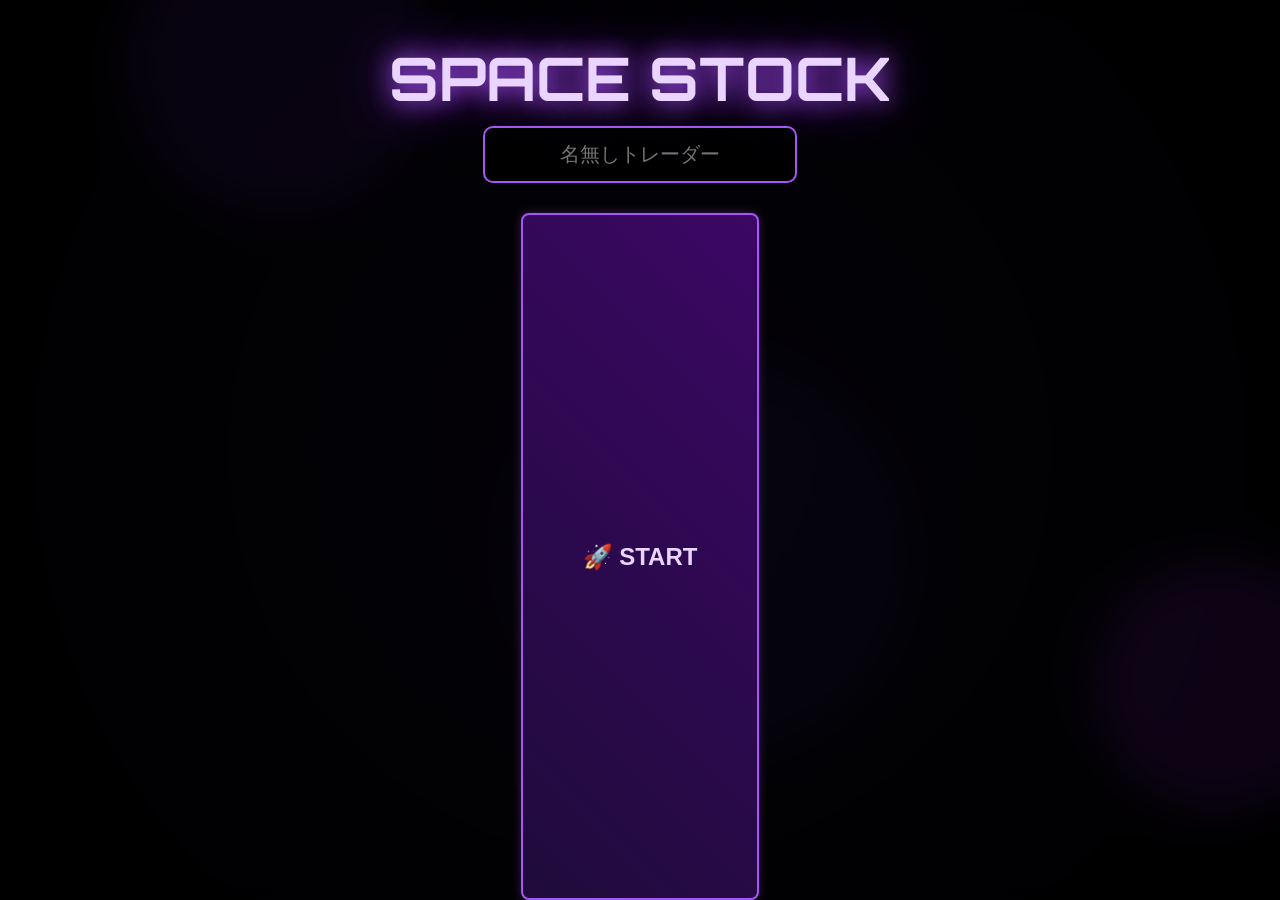
==== commit 81a8afe4: "Update index.html" ====
--- a/index.html
+++ b/index.html
@@ -3,769 +3,541 @@
 <head>
 <meta charset="UTF-8">
 <title>SPACE STOCK</title>
-<link href="https://fonts.googleapis.com/css2?family=Orbitron:wght@500&display=swap" rel="stylesheet">
+<link href="https://fonts.googleapis.com/css2?family=Orbitron:wght@500;700&display=swap" rel="stylesheet">
 <meta name="viewport" content="width=device-width, initial-scale=1.0">
 
 <style>
-
-body{
-margin:0;
-font-family:'Orbitron',sans-serif;
-background: radial-gradient(circle at top,#140a2a,#000);
-color:white;
-overflow-x:hidden;
-}
-
-h1{
-text-align:center;
-font-size:40px;
-color:#e9d5ff;
-text-shadow:0 0 25px #a855f7,0 0 50px #7e22ce;
-}
-
-#game{
-padding:20px;
-}
-
-#stocks{
-display:grid;
-grid-template-columns:repeat(auto-fill,minmax(250px,1fr));
-}
-
-.card{
-background:rgba(255,255,255,0.05);
-border:1px solid #a855f7;
-padding:15px;
-margin:10px;
-border-radius:15px;
-box-shadow:0 0 20px rgba(168,85,247,0.5);
-transition:0.3s;
-position:relative;
-}
-
-.card:hover{
-transform:scale(1.05);
-box-shadow:0 0 35px #a855f7;
-}
-
-button{
-background:black;
-border:1px solid #a855f7;
-color:#c084fc;
-padding:6px 12px;
-margin:3px;
-cursor:pointer;
-transition:0.3s;
-}
-
-button:hover{
-background:#a855f7;
-color:black;
-box-shadow:0 0 15px #a855f7;
-}
-
-.unlockBtn{
-animation:unlockGlow 1.5s infinite alternate;
-}
-
-@keyframes unlockGlow{
-from{box-shadow:0 0 5px #a855f7;}
-to{box-shadow:0 0 25px #a855f7;}
-}
-
-.locked{
-opacity:0.3;
-}
-
-canvas{
-background:black;
-border:none;
-margin-top:10px;
-}
-
-#allGraph{
-width:100%;
-height:300px;
-}
-
-#legend{
-display:flex;
-flex-wrap:wrap;
-gap:10px;
-margin-bottom:20px;
-}
-
-.legend-item{
-cursor:pointer;
-padding:5px 10px;
-border:1px solid #a855f7;
-color:#c084fc;
-border-radius:5px;
-font-size:14px;
-}
-
-.legend-item:hover{
-background:#7e22ce;
-color:white;
-}
-
-#tooltip{
-position:fixed;
-background:rgba(20,0,40,0.95);
-border:1px solid #a855f7;
-padding:8px;
-color:#e9d5ff;
-font-size:14px;
-pointer-events:none;
-display:none;
-z-index:1000;
-box-shadow:0 0 20px #7e22ce;
-}
-
-#nicknameScreen{
-position:fixed;
-inset:0;
-background:black;
-display:flex;
-justify-content:center;
-align-items:center;
-flex-direction:column;
-}
-
-input{
-padding:10px;
-font-size:18px;
-background:black;
-border:1px solid #a855f7;
-color:white;
-}
-
-#bgCanvas{
-position:fixed;
-top:0;
-left:0;
-width:100vw;
-height:100vh;
-z-index:-999;
-pointer-events:none;
-}
-
-#achievementScreen{
-position:fixed;
-inset:0;
-background:black;
-padding:40px;
-z-index:3000;
-overflow:auto;
-display:none;
-}
-
-.achievement{
-border:1px solid #a855f7;
-padding:10px;
-margin:10px;
-border-radius:10px;
-}
-
-#achievementPopup{
-position:fixed;
-bottom:20px;
-right:20px;
-background:#7e22ce;
-padding:15px;
-border-radius:10px;
-display:none;
-box-shadow:0 0 20px #a855f7;
-}
-
-#gachaScreen{
-position:fixed;
-inset:0;
-background:black;
-display:none;
-align-items:center;
-justify-content:center;
-flex-direction:column;
-z-index:4000;
-}
-
-#gachaResult{
-font-size:40px;
-margin:20px;
-text-shadow:0 0 20px #a855f7;
-}
-
-#mintScreen{
-position:fixed;
-inset:0;
-background:black;
-display:none;
-padding:40px;
-z-index:4000;
-}
-
-.mintItem{
-border:1px solid #a855f7;
-padding:10px;
-margin:10px;
-border-radius:10px;
-}
-
+/* --- 宇宙背景・基本スタイル --- */
+body{ margin:0; font-family:'Orbitron',sans-serif; background-color: #080212; color:white; overflow-x:hidden; position:relative; min-height:100vh; }
+.space-bg { position: fixed; top: 0; left: 0; width: 100vw; height: 100vh; z-index: -1; overflow: hidden; background: radial-gradient(circle at center, #140a2a 0%, #000 100%); }
+.particle { position: absolute; border-radius: 50%; filter: blur(20px); opacity: 0.5; animation: floatAnim 20s infinite ease-in-out alternate; mix-blend-mode: screen; }
+.p1 { width: 300px; height: 300px; background: #4c1d95; top: -10%; left: 10%; animation-duration: 25s; }
+.p2 { width: 250px; height: 250px; background: #7e22ce; bottom: 10%; right: -5%; animation-duration: 22s; animation-delay: -5s; }
+.p3 { width: 400px; height: 400px; background: #1e1b4b; top: 40%; left: 40%; animation-duration: 30s; animation-delay: -10s; }
+
+@keyframes floatAnim {
+    0% { transform: translate(0, 0) scale(1); }
+    100% { transform: translate(-20px, 40px) scale(0.9); }
+}
+
+@keyframes legendaryGlow {
+    0% { text-shadow: 0 0 10px #ff00ff, 0 0 20px #ff0000; transform: scale(1) rotate(-2deg); color: #fff; }
+    50% { text-shadow: 0 0 30px #ff00ff, 0 0 50px #ff0000, 0 0 80px #ff0000; transform: scale(1.1) rotate(2deg); color: #ffd700; }
+    100% { text-shadow: 0 0 10px #ff00ff, 0 0 20px #ff0000; transform: scale(1) rotate(-2deg); color: #fff; }
+}
+.legendary-drop { animation: legendaryGlow 0.3s infinite alternate !important; }
+.legendary-text { color: #ffd700; text-shadow: 0 0 10px #ff0000, 0 0 20px #ff00ff; font-weight: bold; animation: legendaryGlow 0.3s infinite alternate; display: inline-block; }
+
+@keyframes epicGlow {
+    0% { text-shadow: 0 0 10px #0ff, 0 0 20px #00f; color: #fff; transform: scale(1); }
+    100% { text-shadow: 0 0 20px #0ff, 0 0 40px #00f, 0 0 60px #fff; color: #e0ffff; transform: scale(1.1); }
+}
+.epic-drop { animation: epicGlow 0.4s infinite alternate !important; font-weight: bold; }
+.epic-text { color: #e0ffff; text-shadow: 0 0 10px #0ff; animation: epicGlow 0.4s infinite alternate; display: inline-block; font-weight: bold; }
+
+/* --- UIスタイル --- */
+h1{ text-align:center; font-size:40px; color:#e9d5ff; text-shadow:0 0 25px #a855f7,0 0 50px #7e22ce; }
+#game{ padding:20px; max-width: 1200px; margin: 0 auto; position: relative; z-index: 1; }
+.menu-bar { display: flex; flex-wrap: wrap; gap: 10px; margin-bottom: 20px; justify-content: center; }
+.menu-btn { background: linear-gradient(45deg, #1f0b3b, #3b0764); border: 2px solid #a855f7; color: #e9d5ff; padding: 10px 15px; font-size: 15px; font-weight: bold; border-radius: 8px; cursor: pointer; text-transform: uppercase; box-shadow: 0 0 10px rgba(168, 85, 247, 0.3); transition: all 0.3s ease; }
+.menu-btn:hover:not(:disabled) { background: linear-gradient(45deg, #3b0764, #7e22ce); box-shadow: 0 0 20px #a855f7; transform: translateY(-2px); color: white; }
+.menu-btn:disabled { opacity: 0.5; cursor: not-allowed; }
+.destroy-btn { border-color: #ef4444; color: #fca5a5; }
+.destroy-btn:hover:not(:disabled) { background: linear-gradient(45deg, #7f1d1d, #b91c1c); box-shadow: 0 0 20px #ef4444; color: white; }
+
+.status-bar { display: flex; flex-wrap: wrap; gap: 20px; background: rgba(255,255,255,0.05); padding: 15px; border-radius: 10px; border: 1px solid rgba(168,85,247,0.3); margin-bottom: 20px; font-size: 18px; backdrop-filter: blur(5px); }
+#buffStatus { color: #c084fc; font-weight: bold; margin-bottom: 10px; min-height: 24px; }
+#stocks{ display:grid; grid-template-columns:repeat(auto-fill,minmax(250px,1fr)); gap: 15px; }
+.card{ background:rgba(10,5,25,0.7); border:1px solid #a855f7; padding:15px; border-radius:15px; box-shadow:0 0 20px rgba(168,85,247,0.2); transition:0.3s; position:relative; backdrop-filter: blur(10px); }
+.card-actions { display: flex; flex-direction: column; gap: 5px; margin-top: 10px; }
+.btn-group { display: flex; gap: 5px; }
+button{ background:black; border:1px solid #a855f7; color:#c084fc; padding:6px 10px; cursor:pointer; transition:0.3s; border-radius: 4px; flex: 1; }
+button:hover:not(:disabled){ background:#a855f7; color:black; box-shadow:0 0 10px #a855f7; }
+button:disabled{ border-color:#444; color:#666; cursor:not-allowed; }
+.unlockBtn{ width: 100%; padding: 10px; font-weight: bold; animation:unlockGlow 1.5s infinite alternate; }
+@keyframes unlockGlow{ from{box-shadow:0 0 5px #a855f7;} to{box-shadow:0 0 20px #a855f7;} }
+.locked{ opacity:0.6; filter: grayscale(0.6); }
+
+canvas{ background:rgba(0,0,0,0.6); border:1px solid rgba(168,85,247,0.3); border-radius: 10px; margin-top:10px; width:100%; height:300px; }
+#legend{ display:flex; flex-wrap:wrap; gap:10px; margin-top: 10px; margin-bottom:20px; }
+.legend-item{ cursor:pointer; padding:5px 10px; border:1px solid #a855f7; color:#c084fc; border-radius:5px; font-size:14px; background: rgba(0,0,0,0.5); }
+.legend-item.hidden-stock{ opacity: 0.4; border-style: dashed; }
+#notificationContainer { position:fixed; bottom:20px; right:20px; z-index:5000; display:flex; flex-direction:column; gap:10px; pointer-events:none; }
+
+/* モーダル群 */
+.modal-screen { position:fixed; inset:0; background:rgba(0,0,0,0.85); backdrop-filter: blur(8px); padding:40px; z-index:3000; overflow:auto; display:none; flex-direction:column; align-items:center; }
+.modal-content { background: rgba(17, 6, 34, 0.95); border: 2px solid #a855f7; border-radius: 15px; padding: 30px; width: 80%; max-width: 600px; box-shadow: 0 0 50px rgba(168,85,247,0.5); }
+.modal-close { margin-top: 20px; padding: 10px 30px; font-size: 16px; background: transparent; width:100%; }
+.list-item { border:1px solid #a855f7; padding:15px; margin-bottom:10px; border-radius:10px; background: rgba(255,255,255,0.05); display: flex; justify-content: space-between; align-items: center; }
+select { background: black; color: white; border: 1px solid #a855f7; padding: 10px; font-size: 16px; border-radius: 5px; width: 100%; margin-bottom: 15px; outline:none; }
+
+/* 樹形図用スタイル */
+.tree-ul { list-style-type: none; padding-left: 20px; border-left: 1px dashed #a855f7; margin-top: 10px; }
+.tree-li { position: relative; margin: 10px 0; padding-left: 15px; }
+.tree-li::before { content: ""; position: absolute; top: 12px; left: -20px; width: 20px; border-top: 1px dashed #a855f7; }
+.tree-base { font-size: 18px; font-weight: bold; color: #ffd700; margin-top: 20px; border-bottom: 1px solid #a855f7; padding-bottom: 5px; }
+.tree-recipe { color: #e9d5ff; font-size: 14px; }
+.tree-unknown { color: #888; font-style: italic; }
 </style>
 </head>
 
 <body>
-
-<canvas id="bgCanvas"></canvas>
-
-<div id="nicknameScreen">
-<h1>SPACE STOCK</h1>
-<p>ニックネームを入力</p>
-<input id="nicknameInput">
-<button onclick="startGame()">START</button>
+<div class="space-bg"><div class="particle p1"></div><div class="particle p2"></div><div class="particle p3"></div></div>
+
+<div id="nicknameScreen" style="position:fixed;inset:0;background:rgba(0,0,0,0.8);backdrop-filter:blur(10px);display:flex;justify-content:center;align-items:center;flex-direction:column;z-index:9999;">
+    <h1 style="font-size:60px; margin-bottom:10px;">SPACE STOCK</h1>
+    <input id="nicknameInput" placeholder="名無しトレーダー" style="padding:15px; font-size:20px; background:rgba(0,0,0,0.7); border:2px solid #a855f7; border-radius:10px; color:white; margin-bottom:30px; width:280px; text-align:center;">
+    <button class="menu-btn" onclick="startGame()" style="padding:15px 60px; font-size:24px;">🚀 START</button>
 </div>
 
 <div id="game" style="display:none;">
-
-<h1>SPACE STOCK MARKET</h1>
-
-<button onclick="openAchievements()">🏆 実績</button>
-<button onclick="openGacha()">🎰 ガチャ</button>
-<button onclick="openMint()">💎 ミント</button>
-
-<p>👤 <span id="playerName"></span></p>
-<p>💰 所持金: <span id="money"></span>G</p>
-<p>⭐ ポイント: <span id="points"></span></p>
-<p>💎 ミント: <span id="mint"></span></p>
-<p>⏳ 次の変動まで: <span id="timer"></span></p>
-
-<h2>📊 全銘柄グラフ</h2>
-
+<h1 style="font-size:32px; margin-top:0;">SPACE STOCK MARKET</h1>
+<p style="text-align:center; font-size:18px;">👤 <span id="playerName"></span></p>
+
+<div class="menu-bar">
+    <button class="menu-btn" onclick="openScreen('tutorialScreen')">📖 遊び方</button>
+    <button class="menu-btn" onclick="openAchievements()">🏆 実績</button>
+    <button class="menu-btn" onclick="openGacha()">🎰 ガチャ</button>
+    <button class="menu-btn" onclick="openMint()">💎 ミント</button>
+    <button class="menu-btn" onclick="openCraft()">🔨 素材合成</button>
+    <button class="menu-btn" onclick="openBrew()">🧪 醸造</button>
+    <button class="menu-btn" onclick="openBag()">🎒 バッグ</button>
+    <button class="menu-btn destroy-btn" onclick="openDestroy()">💥 破壊</button>
+</div>
+
+<div class="status-bar">
+    <div>💰 所持金: <span id="money"></span>G</div>
+    <div>⭐ ポイント: <span id="points"></span></div>
+    <div>💎 破片: <span id="mint"></span></div>
+    <div>🌿 異星のミント: <span id="alienMints"></span></div>
+    <div>⏳ 変動まで: <span id="timer"></span></div>
+</div>
+
+<div id="buffStatus"></div>
 <canvas id="allGraph"></canvas>
-
 <div id="legend"></div>
 <div id="stocks"></div>
-
-</div>
-
-<div id="tooltip"></div>
-
-<div id="achievementPopup"></div>
-
-<div id="achievementScreen">
-<h2>🏆 実績</h2>
-<div id="achievementList"></div>
-<button onclick="closeAchievements()">閉じる</button>
-</div>
-
-<div id="gachaScreen">
-<h2>🎰 SPACE GACHA</h2>
-<div id="gachaResult">READY</div>
-<button onclick="spinGacha()">回す (50ミント)</button>
-<button onclick="closeGacha()">閉じる</button>
-</div>
-
-<div id="mintScreen">
-<h2>💎 ミントコレクション</h2>
-<div id="mintList"></div>
-<button onclick="closeMint()">閉じる</button>
+</div>
+
+<div id="notificationContainer"></div>
+
+<div id="tutorialScreen" class="modal-screen"><div class="modal-content"><h2 style="text-align:center;">🚀 遊び方</h2><p>株を売買して利益を出し「ミントの破片」を集めます。<br>ガチャで素材を引き、「素材合成」でベースを作り、「醸造」でポーションを作ります。</p><button class="modal-close menu-btn" onclick="closeScreen('tutorialScreen')">閉じる</button></div></div>
+
+<div id="achievementScreen" class="modal-screen"><div class="modal-content"><h2>🏆 実績</h2><div id="achievementList"></div><button class="modal-close menu-btn" onclick="closeScreen('achievementScreen')">閉じる</button></div></div>
+
+<div id="gachaScreen" class="modal-screen"><div class="modal-content" style="text-align:center;"><h2>🎰 ガチャ</h2><div id="gachaResult" style="font-size:36px; margin:20px 0; min-height:50px;">READY</div><div style="display:flex; gap:15px; justify-content:center;"><button id="gachaBtn" class="menu-btn" onclick="spinGacha(1)">1回 (15破片)</button><button id="gacha10Btn" class="menu-btn" onclick="spinGacha(10)">10連 (150破片)</button></div><button class="modal-close menu-btn" onclick="closeScreen('gachaScreen')" style="margin-top:30px;">閉じる</button></div></div>
+
+<div id="mintScreen" class="modal-screen"><div class="modal-content"><h2>💎 ミントコレクション</h2><div id="mintList"></div><button class="modal-close menu-btn" onclick="closeScreen('mintScreen')">閉じる</button></div></div>
+
+<div id="bagScreen" class="modal-screen"><div class="modal-content"><h2>🎒 バッグ (ポーション)</h2><div id="bagList"></div><button class="modal-close menu-btn" onclick="closeScreen('bagScreen')">閉じる</button></div></div>
+
+<div id="craftScreen" class="modal-screen">
+    <div class="modal-content">
+        <h2 style="margin-top:0; color:#ffd700;">🔨 素材合成 (ベース作り)</h2>
+        <p style="font-size:13px; color:#c084fc;">ミントを2つ組み合わせて、醸造の基礎となる「〇〇のもと」を作ります。</p>
+        <label>🟣 素材 1:</label><select id="craftMat1"></select>
+        <label>🟣 素材 2:</label><select id="craftMat2"></select>
+        <button class="menu-btn" style="width:100%; margin-top:10px;" onclick="doCraft()">合成する</button>
+        <button class="modal-close menu-btn" onclick="closeScreen('craftScreen')">閉じる</button>
+    </div>
+</div>
+
+<div id="brewScreen" class="modal-screen">
+    <div class="modal-content">
+        <h2 style="margin-top:0;">🧪 ポーション醸造</h2>
+        <button class="menu-btn" style="width:100%; margin-bottom:15px; background:linear-gradient(45deg, #0f172a, #1e293b);" onclick="openRecipeTree()">🌳 レシピツリーを確認</button>
+        <label style="color:#ffd700;">🟡 ベース素材 (〇〇のもと):</label><select id="brewBase"></select>
+        <label style="color:#e9d5ff;">🔵 追加ミント 1:</label><select id="brewMat1"></select>
+        <label style="color:#e9d5ff;">🔵 追加ミント 2:</label><select id="brewMat2"></select>
+        <button class="menu-btn" style="width:100%; margin-top:10px; font-size:20px;" onclick="doBrew()">✨ 醸造する ✨</button>
+        <button class="modal-close menu-btn" onclick="closeScreen('brewScreen')">閉じる</button>
+    </div>
+</div>
+
+<div id="recipeTreeScreen" class="modal-screen">
+    <div class="modal-content">
+        <h2 style="margin-top:0; color:#e9d5ff;">🌳 醸造レシピツリー</h2>
+        <div id="recipeTreeContainer" style="max-height: 400px; overflow-y: auto;"></div>
+        <button class="modal-close menu-btn" onclick="closeScreen('recipeTreeScreen'); openScreen('brewScreen');">戻る</button>
+    </div>
 </div>
 
 <script>
-let audioCtx;
-let bgmOscillators=[];
-
+// 基本データ・初期化 (前回の状態を引き継ぎ)
 let data = JSON.parse(localStorage.getItem("spaceStockData")) || null;
-
-if(!data){
-data={
-nickname:"",
-money:10000,
-points:0,
-mint:0,
-mintInventory:{},
-stocks:[],
-lastUpdate:Date.now(),
-totalBuys:0,
-achievementsUnlocked:[]
+let timerInterval = null, priceCheckTimeout = null, isGachaSpinning = false;
+let graphPoints = [], hoveredPoint = null; 
+
+const stockTemplates = [
+    { name: "アストロ通信", basePrice: 300, vol: 0.02 }, { name: "スターダスト鉱業", basePrice: 500, vol: 0.05 },
+    { name: "未知文明発掘", basePrice: 800, vol: 0.18 }, { name: "ワープドライブ社", basePrice: 1200, vol: 0.08 },
+    { name: "ギャラクシー", basePrice: 1500, vol: 0.12 }, { name: "オールドアース", basePrice: 2000, vol: 0.04 },
+    { name: "AIコア", basePrice: 3500, vol: 0.03 }, { name: "クアンタム", basePrice: 2500, vol: 0.06 },
+    { name: "ツーリズム", basePrice: 600, vol: 0.10 }, { name: "オメガホールディングス", basePrice: 10000, vol: 0.05 }
+];
+
+// ★ 新ポーションと効果
+const potionEffects = {
+    "💰 黄金の雫": { desc: "所持金即座に +100,000G", type: "instant", action: (m=1) => data.money += 100000 * m },
+    "⭐ 知識の霊薬": { desc: "ポイント即座に +5,000P", type: "instant", action: (m=1) => data.points += 5000 * m },
+    "📈 ハイパードライブ薬": { desc: "3分間、株価の変動幅が2倍", type: "buff", duration: 180000 },
+    "🛡 プロテクトジェル": { desc: "3分間、株価下落時の下落幅半減", type: "buff", duration: 180000 },
+    "💎 ミントブースト": { desc: "3分間、売却時のミント破片獲得量2倍", type: "buff", duration: 180000 },
+    "🚀 ギャラクシーブル": { desc: "3分間、株価が上がりやすくなる", type: "buff", duration: 180000 },
+    "⏳ タイムワープ薬": { desc: "即座に20回分の価格変動", type: "instant", action: (m=1) => { for(let i=0;i<20*m;i++) updatePrices(true); updateUI(); }},
+    "✨ 奇跡の雫": { desc: "所持金 +1,000,000G、ポイント +50,000P", type: "instant", action: (m=1) => { data.money+=1000000*m; data.points+=50000*m; }},
+    "❓ 異質なポーション": { desc: "2分間、世界を「破壊」可能に...", type: "buff", duration: 120000 },
+    "🌍 星の恵み": { desc: "3分間、ミントの破片獲得量が3倍", type: "buff", duration: 180000 },
+    "🌋 ヴォルカニック・ブル": { desc: "3分間、株価が超絶上がりやすくなる", type: "buff", duration: 180000 },
+    "🧂 ソルトバリア": { desc: "3分間、株価の下落を完全に無効化", type: "buff", duration: 180000 },
+    "🍦 チョコミントポーション": { desc: "10分間、他のポーションの効果を2倍！", type: "buff", duration: 600000 },
+    "🌶️ スパイシーサワー": { desc: "1分間、変動間隔が10秒ごとに", type: "buff", duration: 60000 },
+    "❄️ フロストエナジー": { desc: "2分間、次の価格変動を予知", type: "buff", duration: 120000 },
+    "💧 マダム・ザ・ウォーター": { desc: "即座にミントガチャを10回引く", type: "instant", action: (m=1) => { closeScreen("bagScreen"); spinGacha(10 * m, true); }},
+    // 新追加
+    "🍨 アイスクリームポーション": { desc: "3分間、株価の変動がとても緩やかになる", type: "buff", duration: 180000 },
+    "🍸 ソルティドッグ": { desc: "3分間、売却時の利益が1.5倍になる", type: "buff", duration: 180000 },
+    "🥤 コーラ": { desc: "即座に10回分の価格変動を起こし、ミント破片を300得る", type: "instant", action: (m=1) => { for(let i=0;i<10*m;i++) updatePrices(true); data.mint += 300 * m; updateUI(); }}
 };
 
-const personalities=[
-"安定志向の巨大企業。市場の守護者。",
-"乱高下する危険銘柄。ハイリスク。",
-"急成長中の宇宙スタートアップ。",
-"衰退気味の老舗企業。",
-"バブル気味の話題株。",
-"AI制御の未来企業。",
-"異星資源開発会社。",
-"量子技術ベンチャー。",
-"エネルギー革命銘柄。",
-"未来医療テック企業。"
+// ★ レシピツリー定義
+const treeRecipes = [
+    { result: "❓ 異質なポーション", base: "🛠️ ポーションのもと", m1: "ブラッドミント", m2: "ギャラクシーミント" },
+    { result: "🌍 星の恵み", base: "🛠️ ポーションのもと", m1: "プラネットミント", m2: "プラネットミント" },
+    { result: "🌋 ヴォルカニック・ブル", base: "🛠️ ポーションのもと", m1: "マグマミント", m2: "マグマミント" },
+    { result: "🧂 ソルトバリア", base: "🛠️ ポーションのもと", m1: "ソルティミント", m2: "ソルティミント" },
+    { result: "💧 マダム・ザ・ウォーター", base: "🛠️ ポーションのもと", m1: "マダムミント", m2: "任意" },
+    
+    { result: "🍦 チョコミントポーション", base: "🛠️ スイーツのもと", m1: "ミルクミント", m2: "チョコチップミント" },
+    { result: "🍨 アイスクリームポーション", base: "🛠️ スイーツのもと", m1: "ミルクミント", m2: "ミルクミント" },
+    
+    { result: "🌶️ スパイシーサワー", base: "🛠️ 炭酸のもと", m1: "スパイシーミント", m2: "任意" },
+    { result: "❄️ フロストエナジー", base: "🛠️ 炭酸のもと", m1: "フロストミント", m2: "任意" },
+    { result: "🥤 コーラ", base: "🛠️ 炭酸のもと", m1: "焼け焦げたミント", m2: "スイーツミント" },
+
+    { result: "🍸 ソルティドッグ", base: "🛠️ お酒のもと", m1: "ソルティミント", m2: "ウォーターミント" }
 ];
 
-const types=["stable","volatile","growth","decline","bubble","volatile","growth","stable","growth","stable"];
-
-for(let i=0;i<10;i++){
-data.stocks.push({
-name:"STOCK-"+(i+1),
-price:Math.floor(Math.random()*500)+500,
-owned:0,
-unlocked:i<3,
-unlockCost:500 + i*300,
-personality:personalities[i],
-personalityType:types[i],
-history:[500],
-canSell:true,
-visible:true
-});
-
-save();
-}
-
-function save(){
-localStorage.setItem("spaceStockData",JSON.stringify(data));
-}
-
+// 初期化群
+if(!data) {
+    data = { nickname:"", money:30000, points:0, mint:0, alienMints:0, mintInventory:{}, potions:{}, activeBuffs:{}, stocks:[], totalBuys:0, gachaCount:0, brewCount:0, alienPotionCount:0, discoveredMints:[], discoveredPotions:[], achievementsUnlocked:[] };
+    for(let i=0;i<10;i++) data.stocks.push({ name: stockTemplates[i].name, price: stockTemplates[i].basePrice, owned: 0, unlocked: i<3, unlockCost: 500+i*300, history: [stockTemplates[i].basePrice], buyPrice: 0, visible: i<3, vol: stockTemplates[i].vol, nextChange: 0 });
+}
+function save(){ localStorage.setItem("spaceStockData",JSON.stringify(data)); }
+
+// --- ゲーム進行コア関数 (省略なし) ---
 function startGame(){
-
-let name=document.getElementById("nicknameInput").value;
-
-if(name.trim()=="" && data.nickname){
-name=data.nickname;
-}
-
-if(name.trim()=="") return;
-
-data.nickname=name;
-save();
-
-document.getElementById("nicknameScreen").style.display="none";
-document.getElementById("game").style.display="block";
-
-document.getElementById("playerName").innerText=data.nickname;
-
-updateUI();
-
-setInterval(updateTimer,1000);
-checkPriceUpdate();
+    let name=document.getElementById("nicknameInput").value; data.nickname = name || "名無しトレーダー";
+    document.getElementById("nicknameScreen").style.display="none"; document.getElementById("game").style.display="block";
+    document.getElementById("playerName").innerText=data.nickname;
+    updateUI(); startTimers(); save();
+}
+
+function startTimers(){ if(!timerInterval) timerInterval = setInterval(updateTimer,1000); if(!priceCheckTimeout) checkPriceUpdate(); }
+function getTickInterval() { return isBuffActive("🌶️ スパイシーサワー") ? 10000 : 60000; }
+function isBuffActive(buffName){ return data.activeBuffs[buffName] && data.activeBuffs[buffName] > Date.now(); }
+
+function calculateNextChange(stock) {
+    let volatility = stock.price * (stock.vol || 0.05);
+    if(isBuffActive("📈 ハイパードライブ薬")) volatility *= 2;
+    if(isBuffActive("🍨 アイスクリームポーション")) volatility *= 0.3; // アイス効果で緩やかに
+    let change = (Math.random() - 0.5) * volatility;
+    if(isBuffActive("🚀 ギャラクシーブル")) change = (Math.random() - 0.2) * volatility; 
+    if(isBuffActive("🌋 ヴォルカニック・ブル")) change = (Math.random() - 0.1) * volatility * 1.5;
+    if(change < 0 && isBuffActive("🛡 プロテクトジェル")) change *= 0.5;
+    if(change < 0 && isBuffActive("🧂 ソルトバリア")) change = 0;
+    return Math.floor(change);
+}
+
+function updatePrices(skipUI = false){
+    data.stocks.forEach(stock=>{
+        stock.price = Math.max(10, Math.floor(stock.price + (stock.nextChange || 0)));
+        stock.history.push(stock.price); if(stock.history.length>30) stock.history.shift();
+        stock.nextChange = calculateNextChange(stock);
+    });
+    data.points+=100; if(!skipUI) updateUI();
+}
+
+function checkPriceUpdate(){
+    const now=Date.now(); const elapsed = now - (data.lastUpdate || now); const tickInterval = getTickInterval();
+    if(elapsed >= tickInterval){
+        let updates = Math.floor(elapsed / tickInterval); if (updates > 30) updates = 30;
+        for(let i=0; i<updates; i++) updatePrices(true);
+        data.lastUpdate = now - (elapsed % tickInterval); updateUI();
+    }
+    priceCheckTimeout = setTimeout(checkPriceUpdate, 1000);
+}
+
+function updateTimer(){
+    const now = Date.now(); const tickInterval = getTickInterval();
+    const sec=Math.max(0,Math.floor((tickInterval-(now-(data.lastUpdate||now)))/1000));
+    document.getElementById("timer").innerText=sec+"秒";
+    let buffText = "";
+    for(let buff in data.activeBuffs){
+        if(data.activeBuffs[buff] > now) buffText += `<span style="margin-right:15px;">${buff}: 残 ${Math.floor((data.activeBuffs[buff] - now)/1000)}秒</span>`;
+        else delete data.activeBuffs[buff];
+    }
+    document.getElementById("buffStatus").innerHTML = buffText;
+    if(isBuffActive("❄️ フロストエナジー") && (tickInterval - (now - data.lastUpdate) <= 20000)) updateUI();
 }
 
 function updateUI(){
-
-document.getElementById("money").innerText=data.money;
-document.getElementById("points").innerText=data.points;
-document.getElementById("mint").innerText=data.mint;
-
-const stocksDiv=document.getElementById("stocks");
-stocksDiv.innerHTML="";
-
-data.stocks.forEach((stock,i)=>{
-
-const card=document.createElement("div");
-card.className="card"+(stock.unlocked?"":" locked");
-
-card.innerHTML=`
-<h3>${stock.name}</h3>
-<p>価格: ${stock.price}G</p>
-<p>保有: ${stock.owned}</p>
-`;
-
-if(stock.unlocked){
-
-[1,10,100].forEach(n=>{
-const btn=document.createElement("button");
-btn.innerText=n+"株買う";
-btn.onclick=()=>buyStock(i,n);
-card.appendChild(btn);
-});
-
-[1,10,100].forEach(n=>{
-const btn=document.createElement("button");
-btn.innerText=n+"株売る";
-btn.onclick=()=>sellStock(i,n);
-if(stock.owned<n) btn.disabled=true;
-card.appendChild(btn);
-});
-
-}else{
-
-const unlockBtn=document.createElement("button");
-unlockBtn.className="unlockBtn";
-unlockBtn.innerText=stock.unlockCost+"Pで解放";
-unlockBtn.onclick=()=>unlockStock(i);
-card.appendChild(unlockBtn);
-
-}
-
-stocksDiv.appendChild(card);
-
-});
-
-drawAllGraph();
-drawLegend();
-checkAchievements();
-save();
+    document.getElementById("money").innerText=data.money.toLocaleString();
+    document.getElementById("points").innerText=data.points.toLocaleString();
+    document.getElementById("mint").innerText=data.mint.toLocaleString();
+    document.getElementById("alienMints").innerText = (data.alienMints || 0).toLocaleString();
+
+    const stocksDiv=document.getElementById("stocks"); stocksDiv.innerHTML="";
+    const showPrediction = isBuffActive("❄️ フロストエナジー") && (getTickInterval() - (Date.now() - (data.lastUpdate||0))) <= 20000;
+
+    data.stocks.forEach((stock,i)=>{
+        const card=document.createElement("div"); card.className="card"+(stock.unlocked?"":" locked");
+        let profitDisplay = "";
+        if(stock.owned > 0 && stock.buyPrice > 0){
+            let diff = stock.price - stock.buyPrice;
+            let sign = diff >= 0 ? "+" : ""; let color = diff >= 0 ? "lime" : "#fca5a5";
+            profitDisplay = `<span style="color:${color}; font-size:12px;">(${sign}${diff.toLocaleString()}G/株)</span>`;
+        }
+        let predictHtml = "";
+        if (stock.unlocked && showPrediction) {
+            let pSign = stock.nextChange >= 0 ? "+" : ""; let pColor = stock.nextChange >= 0 ? "lime" : "#fca5a5";
+            predictHtml = `<p style="font-size:14px; margin:5px 0; color:${pColor}; font-weight:bold;">👁️ 予知: 次回 ${pSign}${stock.nextChange.toLocaleString()}G</p>`;
+        }
+        card.innerHTML=`<h3 style="margin: 0 0 5px 0; font-size:18px;">${stock.name}</h3>
+            <p style="font-size:18px; font-weight:bold; margin:5px 0; color:#fff;">現在値: ${stock.price.toLocaleString()}G ${profitDisplay}</p>
+            ${predictHtml}
+            <p style="margin:5px 0; color:#e9d5ff;">保有: ${stock.owned.toLocaleString()}株</p>`;
+
+        if(stock.unlocked){
+            const actions = document.createElement("div"); actions.className = "card-actions";
+            const btnGroup = document.createElement("div"); btnGroup.className = "btn-group";
+            [1,10,100].forEach(n=>{
+                const btn=document.createElement("button"); btn.innerText="買 "+n;
+                btn.onclick=()=>buyStock(i,n); if(data.money < stock.price * n) btn.disabled = true;
+                btnGroup.appendChild(btn);
+            });
+            actions.appendChild(btnGroup);
+            const btnGroupSell = document.createElement("div"); btnGroupSell.className = "btn-group";
+            [1,10,100].forEach(n=>{
+                const btn=document.createElement("button"); btn.innerText="売 "+n;
+                btn.onclick=()=>sellStock(i,n); if(stock.owned<n) btn.disabled=true;
+                btnGroupSell.appendChild(btn);
+            });
+            actions.appendChild(btnGroupSell); card.appendChild(actions);
+        }else{
+            const unlockBtn=document.createElement("button"); unlockBtn.className="unlockBtn menu-btn";
+            unlockBtn.innerText=stock.unlockCost.toLocaleString()+"Pで解放";
+            if(data.points >= stock.unlockCost){ unlockBtn.disabled = false; unlockBtn.onclick=()=>unlockStock(i); } 
+            else { unlockBtn.disabled = true; unlockBtn.style.animation = "none"; }
+            card.appendChild(unlockBtn);
+        }
+        stocksDiv.appendChild(card);
+    });
+    drawAllGraph(); save();
 }
 
 function buyStock(i,amount){
-
-const stock=data.stocks[i];
-const cost=stock.price*amount;
-
-if(data.money<cost) return;
-
-data.money-=cost;
-stock.owned+=amount;
-stock.buyPrice = stock.price;
-data.totalBuys++;
-
-updateUI();
+    const stock=data.stocks[i]; const cost=stock.price*amount; if(data.money<cost) return;
+    data.money-=cost;
+    stock.buyPrice = stock.owned === 0 ? stock.price : Math.floor(((stock.buyPrice * stock.owned) + cost) / (stock.owned + amount));
+    stock.owned+=amount; data.totalBuys++; updateUI();
 }
 
 function sellStock(i,amount){
-
-const stock=data.stocks[i];
-
-if(stock.owned<amount) return;
-
-const sellPrice = stock.price;
-const buyPrice = stock.buyPrice || stock.price;
-
-const profit = (sellPrice - buyPrice) * amount;
-
-data.money += sellPrice * amount;
-
-if(profit > 0){
-    const mintGain = Math.floor(profit / 10);
-    data.mint += mintGain;
-}
-
-stock.owned-=amount;
-
-updateUI();
-}
-
-function unlockStock(i){
-
-if(data.points>=data.stocks[i].unlockCost){
-
-data.points-=data.stocks[i].unlockCost;
-data.stocks[i].unlocked=true;
-
-updateUI();
-
-}
-
-}
-
-function checkPriceUpdate(){
-
-const now=Date.now();
-
-if(now-data.lastUpdate>=60000){
-
-updatePrices();
-data.lastUpdate=now;
-
-}
-
-setTimeout(checkPriceUpdate,10000);
-
-}
-
-function updatePrices(){
-
-data.stocks.forEach(stock=>{
-
-let change=(Math.random()-0.5)*100;
-
-stock.price=Math.max(10,Math.floor(stock.price+change));
-
-stock.history.push(stock.price);
-
-if(stock.history.length>30) stock.history.shift();
-
-});
-
-data.points+=100;
-
-updateUI();
-
-}
-
-function updateTimer(){
-
-const remain=60000-(Date.now()-data.lastUpdate);
-
-const sec=Math.max(0,Math.floor(remain/1000));
-
-document.getElementById("timer").innerText=sec+"秒";
-
-}
-
-function drawAllGraph(){
-
-const canvas=document.getElementById("allGraph");
-const ctx=canvas.getContext("2d");
-
-canvas.width=canvas.clientWidth;
-canvas.height=300;
-
-ctx.clearRect(0,0,canvas.width,canvas.height);
-
-const colors=[
-"cyan","lime","yellow","orange","red",
-"magenta","white","blue","pink","lightgreen"
-];
-
-data.stocks.forEach((stock,index)=>{
-
-if(!stock.visible) return;
-
-if(stock.history.length<2) return;
-
-const max=Math.max(...stock.history);
-const min=Math.min(...stock.history);
-
-ctx.beginPath();
-ctx.strokeStyle=colors[index];
-ctx.lineWidth=2;
-
-stock.history.forEach((price,i)=>{
-
-const x=(i/(stock.history.length-1))*canvas.width;
-
-const y=canvas.height-((price-min)/(max-min||1))*canvas.height;
-
-if(i==0) ctx.moveTo(x,y);
-else ctx.lineTo(x,y);
-
-});
-
-ctx.stroke();
-
-});
-
-}
-
-function drawLegend(){
-
-const legend=document.getElementById("legend");
-legend.innerHTML="";
-
-data.stocks.forEach((stock,i)=>{
-
-const item=document.createElement("div");
-
-item.className="legend-item";
-item.innerText=stock.name;
-
-item.onclick=()=>{
-stock.visible=!stock.visible;
-updateUI();
-};
-
-legend.appendChild(item);
-
-});
-
-}
-
-const achievements=[
-
-{name:"初投資",desc:"株を1回買う",check:()=>data.totalBuys>=1},
-{name:"トレーダー",desc:"100回購入",check:()=>data.totalBuys>=100},
-{name:"投資家",desc:"500回購入",check:()=>data.totalBuys>=500},
-{name:"資産家",desc:"2000000G",check:()=>data.money>=2000000},
-{name:"大富豪",desc:"1000000000G",check:()=>data.money>=1000000000},
-{name:"株コレクター",desc:"100株",check:()=>data.stocks.some(s=>s.owned>=100)},
-{name:"宇宙投資家",desc:"全株解放",check:()=>data.stocks.every(s=>s.unlocked)},
-{name:"ミント収集家",desc:"100ミント",check:()=>data.mint>=100},
-{name:"ミント王",desc:"10000ミント",check:()=>data.mint>=10000},
-{name:"伝説トレーダー",desc:"10000000000G",check:()=>data.money>=10000000000},
-
-{name:"ブラックホール",hidden:true,check:()=>data.money<0},
-{name:"ギャンブラー",hidden:true,check:()=>data.totalBuys>=500},
-{name:"ミント神",hidden:true,check:()=>data.mint>=50000},
-{name:"宇宙覇者",hidden:true,check:()=>data.money>=1000000000000},
-{name:"株マスター",hidden:true,check:()=>data.stocks.every(s=>s.owned>0)}
-
-];
-
-function checkAchievements(){
-
-achievements.forEach((a,i)=>{
-
-if(a.check() && !data.achievementsUnlocked.includes(i)){
-
-data.achievementsUnlocked.push(i);
-
-showAchievement(a.name);
-
-}
-
-});
-
-}
-
-function openAchievements(){
-
-document.getElementById("achievementScreen").style.display="block";
-
-const list=document.getElementById("achievementList");
-list.innerHTML="";
-
-achievements.forEach((a,i)=>{
-
-const div=document.createElement("div");
-div.className="achievement";
-
-if(data.achievementsUnlocked.includes(i)){
-
-div.innerText=a.name+" - "+a.desc;
-
-}else{
-
-div.innerText="？？？？？？？？";
-
-}
-
-list.appendChild(div);
-
-});
-
-}
-
-function closeAchievements(){
-document.getElementById("achievementScreen").style.display="none";
-}
-
-function showAchievement(name){
-
-const popup=document.getElementById("achievementPopup");
-
-popup.innerText="🏆 実績解除 "+name;
-
-popup.style.display="block";
-
-setTimeout(()=>{
-popup.style.display="none";
-},3000);
-
-}
-
-function openGacha(){
-document.getElementById("gachaScreen").style.display="flex";
-}
-
-function closeGacha(){
-document.getElementById("gachaScreen").style.display="none";
-}
-
-const mintTable = [
-{name:"青ミント",rate:40},
-{name:"赤ミント",rate:25},
-{name:"緑ミント",rate:15},
-{name:"紫ミント",rate:10},
-{name:"金ミント",rate:7},
-{name:"宇宙ミント",rate:2},
-{name:"ブラックホールミント",rate:1}
-];
+    const stock=data.stocks[i]; if(stock.owned<amount) return;
+    const diff = stock.price - stock.buyPrice;
+    let mult = isBuffActive("🍸 ソルティドッグ") ? 1.5 : 1;
+    let profit = Math.floor(diff * mult); // ソルティドッグ効果
+    let totalGain = (stock.buyPrice + profit) * amount; // 売上総額
+    data.money += totalGain;
     
-function spinGacha(){
-
-if(data.mint < 50){
-alert("ミントが足りません");
-return;
-}
-
-data.mint -= 50;
-
-const resultBox=document.getElementById("gachaResult");
-
-const names=mintTable.map(m=>m.name);
-
-let count=0;
-
-const anim=setInterval(()=>{
-
-resultBox.innerText=names[Math.floor(Math.random()*names.length)];
-
-count++;
-
-if(count>20){
-
-clearInterval(anim);
-
-let rand=Math.random()*100;
-let total=0;
-let result="";
-
-for(let m of mintTable){
-
-total+=m.rate;
-
-if(rand<=total){
-result=m.name;
-break;
-}
-
-}
-
-if(!data.mintInventory[result]) data.mintInventory[result]=0;
-
-data.mintInventory[result]++;
-
-resultBox.innerText="✨ "+result+" ✨";
-
-updateUI();
-
-}
-
-},80);
-
-}
-
-function openMint(){
-
-document.getElementById("mintScreen").style.display="block";
-
-const list=document.getElementById("mintList");
-list.innerHTML="";
-
-for(let m in data.mintInventory){
-
-const div=document.createElement("div");
-div.className="mintItem";
-div.innerText=m+" : "+data.mintInventory[m];
-
-list.appendChild(div);
-
-}
-
-}
-
-function closeMint(){
-document.getElementById("mintScreen").style.display="none";
-}
+    if(profit > 0){
+        let mintGain = Math.max(1, Math.floor((profit * amount) / 10));
+        if(isBuffActive("🌍 星の恵み")) mintGain *= 3; else if(isBuffActive("💎 ミントブースト")) mintGain *= 2;
+        data.mint += mintGain;
+    }
+    stock.owned-=amount; if(stock.owned === 0) stock.buyPrice = 0; updateUI();
+}
+
+function unlockStock(i){ if(data.points>=data.stocks[i].unlockCost){ data.points-=data.stocks[i].unlockCost; data.stocks[i].unlocked=true; data.stocks[i].visible=true; updateUI(); } }
+
+function openScreen(id){ document.getElementById(id).style.display="flex"; }
+function closeScreen(id){ if(id === 'gachaScreen' && isGachaSpinning) return; document.getElementById(id).style.display="none"; }
+function showNotification(text){ alert(text); } // 簡略化のため標準アラート
+
+// ★ ガチャロジック (省略)
+function getActiveMintTable() { return [{name:"ベーシックミント",rate:19},{name:"ウォーターミント",rate:4},{name:"チョコチップミント",rate:3},{name:"ブラッドミント",rate:1},{name:"ブルーミント",rate:15},{name:"レッドミント",rate:15},{name:"グリーンミント",rate:15},{name:"パープルミント",rate:6},{name:"ミルクミント",rate:1},{name:"ゴールドミント",rate:4},{name:"ギャラクシーミント",rate:0.5},{name:"プラネットミント",rate:1},{name:"マグマミント",rate:1},{name:"ソルティミント",rate:1},{name:"スパイシーミント",rate:3},{name:"フロストミント",rate:3},{name:"マダムミント",rate:3},{name:"ダークマターミント",rate:0.1},{name:"スイーツミント",rate:1},{name:"ガスミント",rate:1},{name:"アルコールミント",rate:1},{name:"エッグミント",rate:0.5},{name:"焼け焦げたミント",rate:0.4}]; }
+
+function openGacha() { openScreen("gachaScreen"); document.getElementById("gachaResult").innerText = "READY"; }
+function spinGacha(times, isFree = false){
+    if(isGachaSpinning) return;
+    if(!isFree) { const cost = 15 * times; if(data.mint < cost){ alert("破片不足"); return; } data.mint -= cost; updateUI(); }
+    isGachaSpinning = true; document.getElementById("gachaBtn").disabled = true; document.getElementById("gacha10Btn").disabled = true;
+    const table = getActiveMintTable(); const resBox = document.getElementById("gachaResult"); let cnt = 0;
+    const anim=setInterval(()=>{
+        resBox.innerText = "✨ ガチャ回転中... ✨"; cnt++;
+        if(cnt>15){
+            clearInterval(anim); let results = {};
+            for(let i=0; i<times; i++) {
+                let rand=Math.random()*100, total=0, drop="";
+                for(let m of table){ total+=m.rate; if(rand<=total){ drop=m.name; break; } }
+                results[drop] = (results[drop] || 0) + 1;
+                data.mintInventory[drop] = (data.mintInventory[drop]||0) + 1;
+            }
+            resBox.innerHTML = Object.entries(results).map(([k,v]) => `${k} x${v}`).join("<br>");
+            isGachaSpinning = false; document.getElementById("gachaBtn").disabled = false; document.getElementById("gacha10Btn").disabled = false; save();
+        }
+    },80);
+}
+
+// ★ 素材合成 (クラフト) ロジック
+function openCraft() {
+    openScreen("craftScreen");
+    const m1 = document.getElementById("craftMat1"), m2 = document.getElementById("craftMat2");
+    m1.innerHTML = ""; m2.innerHTML = "";
+    let opts = "";
+    for(let m in data.mintInventory){ if(data.mintInventory[m] > 0) opts += `<option value="${m}">${m} (所持:${data.mintInventory[m]})</option>`; }
+    if(!opts) opts = `<option value="">素材がありません</option>`;
+    m1.innerHTML = opts; m2.innerHTML = opts;
+}
+
+function doCraft() {
+    let m1 = document.getElementById("craftMat1").value, m2 = document.getElementById("craftMat2").value;
+    if(!m1 || !m2) return alert("素材を選んでください");
+
+    let req = {}; req[m1] = (req[m1]||0)+1; req[m2] = (req[m2]||0)+1;
+    for(let k in req){ if((data.mintInventory[k]||0) < req[k]) return alert(`${k} が足りません`); }
+    for(let k in req) data.mintInventory[k] -= req[k];
+
+    let result = "";
+    const isPair = (a, b) => (m1===a && m2===b) || (m1===b && m2===a);
+
+    if(isPair("ベーシックミント", "ベーシックミント")) result = "🛠️ ポーションのもと";
+    else if(isPair("🛠️ ポーションのもと", "スイーツミント")) result = "🛠️ スイーツのもと";
+    else if(isPair("🛠️ ポーションのもと", "アルコールミント")) result = "🛠️ お酒のもと";
+    else if(isPair("🛠️ ポーションのもと", "ガスミント")) result = "🛠️ 炭酸のもと";
+
+    if(result) {
+        data.mintInventory[result] = (data.mintInventory[result]||0) + 1;
+        if(!data.discoveredMints.includes(result)) data.discoveredMints.push(result);
+        alert(`成功！ ${result} を作成しました。`);
+    } else {
+        for(let k in req) data.mintInventory[k] += req[k]; // 返却
+        alert("その組み合わせでは何もできないようだ… (素材は返却されました)");
+    }
+    save(); openCraft();
+}
+
+// ★ 醸造ロジック
+const bases = ["🛠️ ポーションのもと", "🛠️ スイーツのもと", "🛠️ お酒のもと", "🛠️ 炭酸のもと"];
+
+function openBrew() {
+    openScreen("brewScreen");
+    const bSel = document.getElementById("brewBase"), m1 = document.getElementById("brewMat1"), m2 = document.getElementById("brewMat2");
+    bSel.innerHTML = ""; m1.innerHTML = ""; m2.innerHTML = "";
     
-window.addEventListener("load",()=>{
-
-if(data.nickname){
-
-document.getElementById("nicknameScreen").style.display="none";
-document.getElementById("game").style.display="block";
-
-document.getElementById("playerName").innerText=data.nickname;
-
-updateUI();
-
-setInterval(updateTimer,1000);
-checkPriceUpdate();
-
-}
-
-});
+    let baseOpts = "", mintOpts = "";
+    for(let m in data.mintInventory) {
+        if(data.mintInventory[m] > 0) {
+            let opt = `<option value="${m}">${m} (所持:${data.mintInventory[m]})</option>`;
+            if(bases.includes(m)) baseOpts += opt; else mintOpts += opt;
+        }
+    }
+    bSel.innerHTML = baseOpts || `<option value="">ベース素材がありません</option>`;
+    m1.innerHTML = mintOpts || `<option value="">追加ミントがありません</option>`;
+    m2.innerHTML = mintOpts || `<option value="">追加ミントがありません</option>`;
+}
+
+function doBrew() {
+    const base = document.getElementById("brewBase").value, m1 = document.getElementById("brewMat1").value, m2 = document.getElementById("brewMat2").value;
+    if(!base || !m1 || !m2) return alert("ベースと追加ミント2つを選択してください");
+
+    let req = {}; req[base] = 1; req[m1] = (req[m1]||0)+1; req[m2] = (req[m2]||0)+1;
+    for(let k in req){ if((data.mintInventory[k]||0) < req[k]) return alert(`${k} が足りません`); }
+    for(let k in req) data.mintInventory[k] -= req[k];
+
+    let result = "";
+    const isMatch = (req1, req2) => {
+        if(req2 === "任意") return m1 === req1 || m2 === req1;
+        return (m1 === req1 && m2 === req2) || (m1 === req2 && m2 === req1);
+    };
+
+    // レシピ判定
+    for(let r of treeRecipes) {
+        if(base === r.base && isMatch(r.m1, r.m2)) { result = r.result; break; }
+    }
+
+    if(!result && base === "🛠️ ポーションのもと") {
+        // 通常ポーション（ランダム）
+        let pool = ["💰 黄金の雫", "⭐ 知識の霊薬", "📈 ハイパードライブ薬", "🛡 プロテクトジェル", "💎 ミントブースト", "⏳ タイムワープ薬"];
+        result = pool[Math.floor(Math.random() * pool.length)];
+    }
+
+    if(result) {
+        if(result === "❓ 異質なポーション") { data.alienPotionCount++; }
+        data.potions[result] = (data.potions[result]||0) + 1;
+        if(!data.discoveredPotions.includes(result)) data.discoveredPotions.push(result);
+        alert(`🧪 ${result} を醸造しました！`);
+    } else {
+        for(let k in req) data.mintInventory[k] += req[k];
+        alert("失敗！レシピ通りに調合しないと失敗してしまうようだ…");
+    }
+    save(); openBrew();
+}
+
+// ★ レシピツリー表示
+function openRecipeTree() {
+    closeScreen('brewScreen'); openScreen('recipeTreeScreen');
+    const container = document.getElementById("recipeTreeContainer"); container.innerHTML = "";
+    const isAllUnlocked = data.stocks.every(s => s.unlocked); // 全株解放判定
+
+    bases.forEach(baseName => {
+        const baseDiv = document.createElement("div"); baseDiv.className = "tree-base"; baseDiv.innerText = baseName;
+        const ul = document.createElement("ul"); ul.className = "tree-ul";
+        
+        let relatedRecipes = treeRecipes.filter(r => r.base === baseName);
+        relatedRecipes.forEach(r => {
+            const li = document.createElement("li"); li.className = "tree-li";
+            
+            // 異質なポーションの特殊開示判定
+            let isAlien = r.result === "❓ 異質なポーション";
+            let isRevealed = data.discoveredPotions.includes(r.result) || (isAlien && isAllUnlocked);
+
+            if(isRevealed) {
+                li.innerHTML = `<span class="tree-recipe">${r.result}</span> <br><span style="color:#a855f7; font-size:12px;">└ ${r.m1} ＋ ${r.m2}</span>`;
+            } else {
+                li.innerHTML = `<span class="tree-unknown">❓ ？？？？？？</span> <br><span style="color:#666; font-size:12px;">└ ${r.m1} ＋ ${r.m2 === "任意" ? "任意" : "？？？"}</span>`;
+            }
+            ul.appendChild(li);
+        });
+        
+        container.appendChild(baseDiv); container.appendChild(ul);
+    });
+}
+
+function openBag() {
+    openScreen("bagScreen"); const list = document.getElementById("bagList"); list.innerHTML = "";
+    for(let p in data.potions){
+        if(data.potions[p] > 0){
+            const div = document.createElement("div"); div.className = "list-item";
+            div.innerHTML = `<div><div style="font-weight:bold; font-size:18px;">${p} x${data.potions[p]}</div><div style="font-size:12px; color:#e9d5ff;">${potionEffects[p].desc}</div></div><button class="menu-btn" onclick="usePotion('${p}')">使う</button>`;
+            list.appendChild(div);
+        }
+    }
+}
+
+function usePotion(pName){
+    if(!data.potions[pName] || data.potions[pName] <= 0) return;
+    const effect = potionEffects[pName]; data.potions[pName]--;
+    let isChocoActive = isBuffActive("🍦 チョコミントポーション") && pName !== "🍦 チョコミントポーション";
+    let m = isChocoActive ? 2 : 1;
+    if(effect.type === "instant"){ effect.action(m); alert(pName + " を使用しました！"); } 
+    else if (effect.type === "buff"){ data.activeBuffs[pName] = Date.now() + (effect.duration * m); alert(pName + " の効果発動！"); }
+    updateUI(); openBag();
+}
+
+// 描画関連 (省略)
+function drawAllGraph(){} window.addEventListener("load", () => { if(data && data.nickname) startGame(); });
 </script>
 </body>
 </html>
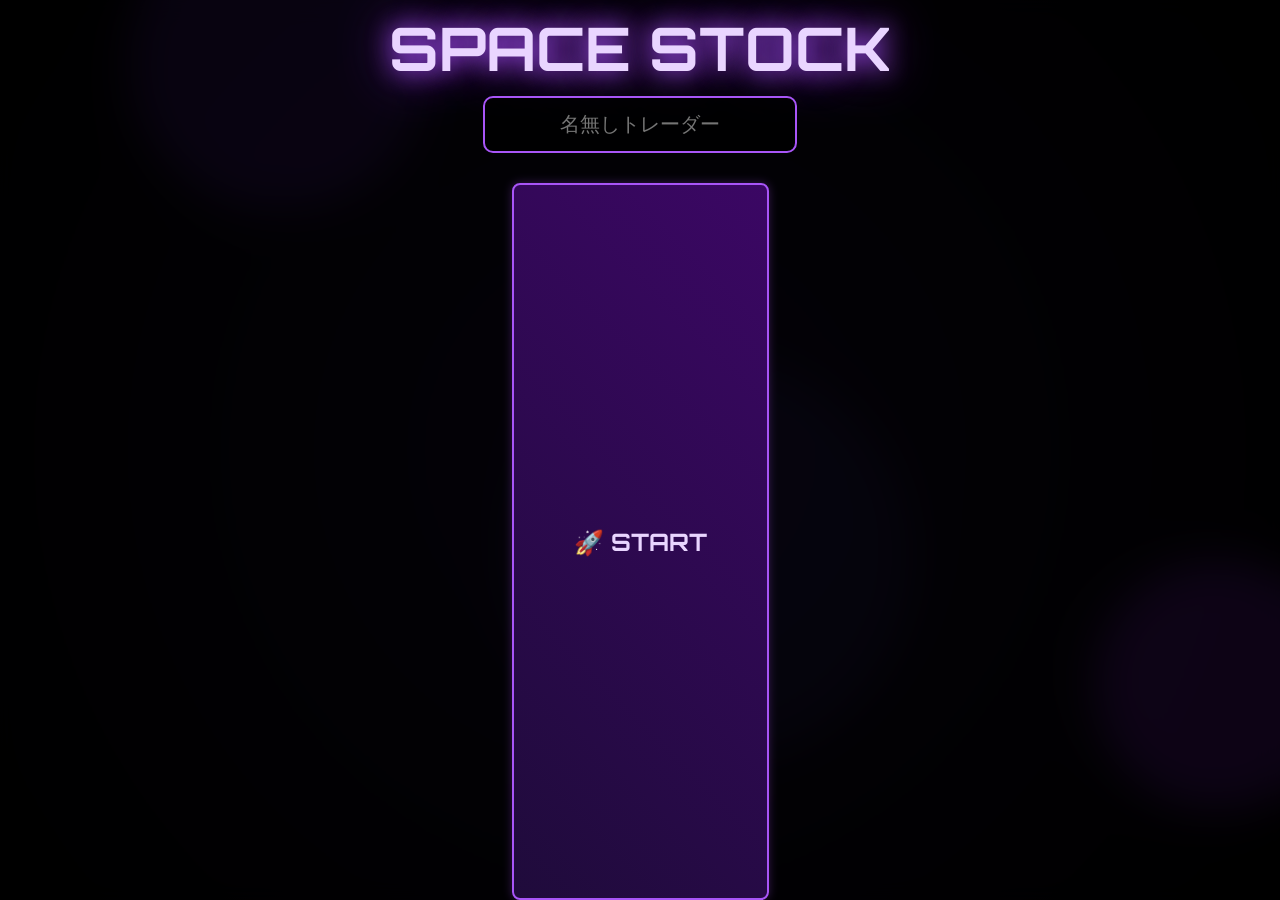
==== commit d72f5628: "Update index.html" ====
--- a/index.html
+++ b/index.html
@@ -15,28 +15,10 @@
 .p2 { width: 250px; height: 250px; background: #7e22ce; bottom: 10%; right: -5%; animation-duration: 22s; animation-delay: -5s; }
 .p3 { width: 400px; height: 400px; background: #1e1b4b; top: 40%; left: 40%; animation-duration: 30s; animation-delay: -10s; }
 
-@keyframes floatAnim {
-    0% { transform: translate(0, 0) scale(1); }
-    100% { transform: translate(-20px, 40px) scale(0.9); }
-}
-
-@keyframes legendaryGlow {
-    0% { text-shadow: 0 0 10px #ff00ff, 0 0 20px #ff0000; transform: scale(1) rotate(-2deg); color: #fff; }
-    50% { text-shadow: 0 0 30px #ff00ff, 0 0 50px #ff0000, 0 0 80px #ff0000; transform: scale(1.1) rotate(2deg); color: #ffd700; }
-    100% { text-shadow: 0 0 10px #ff00ff, 0 0 20px #ff0000; transform: scale(1) rotate(-2deg); color: #fff; }
-}
-.legendary-drop { animation: legendaryGlow 0.3s infinite alternate !important; }
-.legendary-text { color: #ffd700; text-shadow: 0 0 10px #ff0000, 0 0 20px #ff00ff; font-weight: bold; animation: legendaryGlow 0.3s infinite alternate; display: inline-block; }
-
-@keyframes epicGlow {
-    0% { text-shadow: 0 0 10px #0ff, 0 0 20px #00f; color: #fff; transform: scale(1); }
-    100% { text-shadow: 0 0 20px #0ff, 0 0 40px #00f, 0 0 60px #fff; color: #e0ffff; transform: scale(1.1); }
-}
-.epic-drop { animation: epicGlow 0.4s infinite alternate !important; font-weight: bold; }
-.epic-text { color: #e0ffff; text-shadow: 0 0 10px #0ff; animation: epicGlow 0.4s infinite alternate; display: inline-block; font-weight: bold; }
+@keyframes floatAnim { 0% { transform: translate(0, 0) scale(1); } 100% { transform: translate(-20px, 40px) scale(0.9); } }
 
 /* --- UIスタイル --- */
-h1{ text-align:center; font-size:40px; color:#e9d5ff; text-shadow:0 0 25px #a855f7,0 0 50px #7e22ce; }
+h1{ text-align:center; font-size:40px; color:#e9d5ff; text-shadow:0 0 25px #a855f7,0 0 50px #7e22ce; margin-top:10px; margin-bottom: 5px; }
 #game{ padding:20px; max-width: 1200px; margin: 0 auto; position: relative; z-index: 1; }
 .menu-bar { display: flex; flex-wrap: wrap; gap: 10px; margin-bottom: 20px; justify-content: center; }
 .menu-btn { background: linear-gradient(45deg, #1f0b3b, #3b0764); border: 2px solid #a855f7; color: #e9d5ff; padding: 10px 15px; font-size: 15px; font-weight: bold; border-radius: 8px; cursor: pointer; text-transform: uppercase; box-shadow: 0 0 10px rgba(168, 85, 247, 0.3); transition: all 0.3s ease; }
@@ -45,39 +27,43 @@
 .destroy-btn { border-color: #ef4444; color: #fca5a5; }
 .destroy-btn:hover:not(:disabled) { background: linear-gradient(45deg, #7f1d1d, #b91c1c); box-shadow: 0 0 20px #ef4444; color: white; }
 
-.status-bar { display: flex; flex-wrap: wrap; gap: 20px; background: rgba(255,255,255,0.05); padding: 15px; border-radius: 10px; border: 1px solid rgba(168,85,247,0.3); margin-bottom: 20px; font-size: 18px; backdrop-filter: blur(5px); }
-#buffStatus { color: #c084fc; font-weight: bold; margin-bottom: 10px; min-height: 24px; }
+.status-bar { display: flex; flex-wrap: wrap; gap: 20px; background: rgba(255,255,255,0.05); padding: 15px; border-radius: 10px; border: 1px solid rgba(168,85,247,0.3); margin-bottom: 20px; font-size: 18px; backdrop-filter: blur(5px); justify-content: center;}
+#buffStatus { color: #c084fc; font-weight: bold; margin-bottom: 10px; min-height: 24px; text-align: center; }
 #stocks{ display:grid; grid-template-columns:repeat(auto-fill,minmax(250px,1fr)); gap: 15px; }
 .card{ background:rgba(10,5,25,0.7); border:1px solid #a855f7; padding:15px; border-radius:15px; box-shadow:0 0 20px rgba(168,85,247,0.2); transition:0.3s; position:relative; backdrop-filter: blur(10px); }
 .card-actions { display: flex; flex-direction: column; gap: 5px; margin-top: 10px; }
 .btn-group { display: flex; gap: 5px; }
-button{ background:black; border:1px solid #a855f7; color:#c084fc; padding:6px 10px; cursor:pointer; transition:0.3s; border-radius: 4px; flex: 1; }
+button{ background:black; border:1px solid #a855f7; color:#c084fc; padding:6px 10px; cursor:pointer; transition:0.3s; border-radius: 4px; flex: 1; font-family:'Orbitron',sans-serif;}
 button:hover:not(:disabled){ background:#a855f7; color:black; box-shadow:0 0 10px #a855f7; }
 button:disabled{ border-color:#444; color:#666; cursor:not-allowed; }
 .unlockBtn{ width: 100%; padding: 10px; font-weight: bold; animation:unlockGlow 1.5s infinite alternate; }
 @keyframes unlockGlow{ from{box-shadow:0 0 5px #a855f7;} to{box-shadow:0 0 20px #a855f7;} }
 .locked{ opacity:0.6; filter: grayscale(0.6); }
 
-canvas{ background:rgba(0,0,0,0.6); border:1px solid rgba(168,85,247,0.3); border-radius: 10px; margin-top:10px; width:100%; height:300px; }
-#legend{ display:flex; flex-wrap:wrap; gap:10px; margin-top: 10px; margin-bottom:20px; }
-.legend-item{ cursor:pointer; padding:5px 10px; border:1px solid #a855f7; color:#c084fc; border-radius:5px; font-size:14px; background: rgba(0,0,0,0.5); }
+canvas{ background:rgba(0,0,0,0.6); border:1px solid rgba(168,85,247,0.3); border-radius: 10px; margin-top:10px; width:100%; height:300px; cursor:crosshair; }
+#legend{ display:flex; flex-wrap:wrap; gap:10px; margin-top: 10px; margin-bottom:20px; justify-content: center;}
+.legend-item{ cursor:pointer; padding:5px 10px; border:1px solid #a855f7; color:#c084fc; border-radius:5px; font-size:14px; background: rgba(0,0,0,0.5); user-select: none; transition: 0.2s;}
+.legend-item:hover { background: rgba(168,85,247,0.3); }
 .legend-item.hidden-stock{ opacity: 0.4; border-style: dashed; }
 #notificationContainer { position:fixed; bottom:20px; right:20px; z-index:5000; display:flex; flex-direction:column; gap:10px; pointer-events:none; }
+.notification { background:rgba(10,5,25,0.9); border:1px solid #a855f7; color:#fff; padding:15px 20px; border-radius:8px; box-shadow:0 0 15px rgba(168,85,247,0.5); animation: slideIn 0.3s ease-out forwards, fadeOut 0.5s ease-in 2.5s forwards; }
+@keyframes slideIn { from { transform: translateX(100%); opacity: 0; } to { transform: translateX(0); opacity: 1; } }
+@keyframes fadeOut { from { opacity: 1; } to { opacity: 0; } }
 
 /* モーダル群 */
 .modal-screen { position:fixed; inset:0; background:rgba(0,0,0,0.85); backdrop-filter: blur(8px); padding:40px; z-index:3000; overflow:auto; display:none; flex-direction:column; align-items:center; }
-.modal-content { background: rgba(17, 6, 34, 0.95); border: 2px solid #a855f7; border-radius: 15px; padding: 30px; width: 80%; max-width: 600px; box-shadow: 0 0 50px rgba(168,85,247,0.5); }
+.modal-content { background: rgba(17, 6, 34, 0.95); border: 2px solid #a855f7; border-radius: 15px; padding: 30px; width: 90%; max-width: 600px; box-shadow: 0 0 50px rgba(168,85,247,0.5); color:white; }
 .modal-close { margin-top: 20px; padding: 10px 30px; font-size: 16px; background: transparent; width:100%; }
 .list-item { border:1px solid #a855f7; padding:15px; margin-bottom:10px; border-radius:10px; background: rgba(255,255,255,0.05); display: flex; justify-content: space-between; align-items: center; }
-select { background: black; color: white; border: 1px solid #a855f7; padding: 10px; font-size: 16px; border-radius: 5px; width: 100%; margin-bottom: 15px; outline:none; }
+select { background: black; color: white; border: 1px solid #a855f7; padding: 10px; font-size: 16px; border-radius: 5px; width: 100%; margin-bottom: 15px; outline:none; font-family:'Orbitron',sans-serif; }
 
 /* 樹形図用スタイル */
 .tree-ul { list-style-type: none; padding-left: 20px; border-left: 1px dashed #a855f7; margin-top: 10px; }
 .tree-li { position: relative; margin: 10px 0; padding-left: 15px; }
 .tree-li::before { content: ""; position: absolute; top: 12px; left: -20px; width: 20px; border-top: 1px dashed #a855f7; }
 .tree-base { font-size: 18px; font-weight: bold; color: #ffd700; margin-top: 20px; border-bottom: 1px solid #a855f7; padding-bottom: 5px; }
-.tree-recipe { color: #e9d5ff; font-size: 14px; }
-.tree-unknown { color: #888; font-style: italic; }
+.tree-recipe { color: #e9d5ff; font-size: 14px; font-weight: bold; }
+.tree-unknown { color: #888; font-style: italic; font-weight: bold; }
 </style>
 </head>
 
@@ -91,11 +77,11 @@
 </div>
 
 <div id="game" style="display:none;">
-<h1 style="font-size:32px; margin-top:0;">SPACE STOCK MARKET</h1>
-<p style="text-align:center; font-size:18px;">👤 <span id="playerName"></span></p>
+<h1>SPACE STOCK MARKET</h1>
+<p style="text-align:center; font-size:18px; margin-top:0;">👤 <span id="playerName"></span></p>
 
 <div class="menu-bar">
-    <button class="menu-btn" onclick="openScreen('tutorialScreen')">📖 遊び方</button>
+    <button class="menu-btn" onclick="openTutorial()">📖 遊び方</button>
     <button class="menu-btn" onclick="openAchievements()">🏆 実績</button>
     <button class="menu-btn" onclick="openGacha()">🎰 ガチャ</button>
     <button class="menu-btn" onclick="openMint()">💎 ミント</button>
@@ -107,7 +93,7 @@
 
 <div class="status-bar">
     <div>💰 所持金: <span id="money"></span>G</div>
-    <div>⭐ ポイント: <span id="points"></span></div>
+    <div>⭐ ポイント: <span id="points"></span>P</div>
     <div>💎 破片: <span id="mint"></span></div>
     <div>🌿 異星のミント: <span id="alienMints"></span></div>
     <div>⏳ 変動まで: <span id="timer"></span></div>
@@ -121,423 +107,702 @@
 
 <div id="notificationContainer"></div>
 
-<div id="tutorialScreen" class="modal-screen"><div class="modal-content"><h2 style="text-align:center;">🚀 遊び方</h2><p>株を売買して利益を出し「ミントの破片」を集めます。<br>ガチャで素材を引き、「素材合成」でベースを作り、「醸造」でポーションを作ります。</p><button class="modal-close menu-btn" onclick="closeScreen('tutorialScreen')">閉じる</button></div></div>
-
-<div id="achievementScreen" class="modal-screen"><div class="modal-content"><h2>🏆 実績</h2><div id="achievementList"></div><button class="modal-close menu-btn" onclick="closeScreen('achievementScreen')">閉じる</button></div></div>
-
-<div id="gachaScreen" class="modal-screen"><div class="modal-content" style="text-align:center;"><h2>🎰 ガチャ</h2><div id="gachaResult" style="font-size:36px; margin:20px 0; min-height:50px;">READY</div><div style="display:flex; gap:15px; justify-content:center;"><button id="gachaBtn" class="menu-btn" onclick="spinGacha(1)">1回 (15破片)</button><button id="gacha10Btn" class="menu-btn" onclick="spinGacha(10)">10連 (150破片)</button></div><button class="modal-close menu-btn" onclick="closeScreen('gachaScreen')" style="margin-top:30px;">閉じる</button></div></div>
-
-<div id="mintScreen" class="modal-screen"><div class="modal-content"><h2>💎 ミントコレクション</h2><div id="mintList"></div><button class="modal-close menu-btn" onclick="closeScreen('mintScreen')">閉じる</button></div></div>
-
-<div id="bagScreen" class="modal-screen"><div class="modal-content"><h2>🎒 バッグ (ポーション)</h2><div id="bagList"></div><button class="modal-close menu-btn" onclick="closeScreen('bagScreen')">閉じる</button></div></div>
+<div id="tutorialScreen" class="modal-screen">
+    <div class="modal-content">
+        <h2 style="text-align:center; color:#ffd700;">🚀 遊び方</h2>
+        <div style="line-height:1.8; font-size:15px;">
+            <p><strong>1. 株の売買:</strong> 安く買って高く売り、利益（G）を出しましょう。株価は一定時間ごとに変動します。<br>
+            <strong>2. ポイントと解放:</strong> 株価が変動するごとに「ポイント（P）」が貯まります。ポイントを使って新しい銘柄を解放しましょう。<br>
+            <strong>3. ミントの破片:</strong> 株を売って利益を出すと「ミントの破片」が手に入ります。<br>
+            <strong>4. ガチャと合成:</strong> 破片を使ってガチャを引き「ミント」を集めます。「素材合成」で2つのミントを組み合わせ「〇〇のもと（ベース）」を作ります。<br>
+            <strong>5. 醸造:</strong> ベースと追加のミント2つを「醸造」して、強力な効果を持つポーションを作り出しましょう！<br>
+            <strong>6. 破壊:</strong> 条件を満たすと、世界を「破壊」して次の次元へ進めるかもしれません…</p>
+        </div>
+        <button class="modal-close menu-btn" onclick="closeScreen('tutorialScreen')">閉じる</button>
+    </div>
+</div>
+
+<div id="achievementScreen" class="modal-screen">
+    <div class="modal-content">
+        <h2 style="text-align:center; color:#ffd700;">🏆 実績</h2>
+        <div id="achievementList" style="max-height: 400px; overflow-y: auto;"></div>
+        <button class="modal-close menu-btn" onclick="closeScreen('achievementScreen')">閉じる</button>
+    </div>
+</div>
+
+<div id="gachaScreen" class="modal-screen">
+    <div class="modal-content" style="text-align:center;">
+        <h2 style="color:#ffd700;">🎰 ミントガチャ</h2>
+        <p style="font-size:14px; color:#e9d5ff;">ミントの破片を消費して、素材となるミントを抽出します。</p>
+        <div id="gachaResult" style="font-size:24px; margin:20px 0; min-height:80px; display:flex; flex-direction:column; justify-content:center;">READY</div>
+        <div style="display:flex; gap:15px; justify-content:center;">
+            <button id="gachaBtn" class="menu-btn" onclick="spinGacha(1)">1回引く (15破片)</button>
+            <button id="gacha10Btn" class="menu-btn" onclick="spinGacha(10)">10連ガチャ (150破片)</button>
+        </div>
+        <button class="modal-close menu-btn" onclick="closeScreen('gachaScreen')" style="margin-top:30px;">閉じる</button>
+    </div>
+</div>
+
+<div id="mintScreen" class="modal-screen">
+    <div class="modal-content">
+        <h2 style="text-align:center; color:#ffd700;">💎 ミント一覧＆提供割合</h2>
+        <p style="text-align:center; font-size:13px; color:#aaa;">現在所持しているミントと、ガチャからの排出確率です。</p>
+        <div id="mintList" style="max-height: 400px; overflow-y: auto;"></div>
+        <button class="modal-close menu-btn" onclick="closeScreen('mintScreen')">閉じる</button>
+    </div>
+</div>
+
+<div id="bagScreen" class="modal-screen">
+    <div class="modal-content">
+        <h2 style="text-align:center; color:#ffd700;">🎒 バッグ (所持ポーション)</h2>
+        <div id="bagList" style="max-height: 400px; overflow-y: auto;"></div>
+        <button class="modal-close menu-btn" onclick="closeScreen('bagScreen')">閉じる</button>
+    </div>
+</div>
 
 <div id="craftScreen" class="modal-screen">
     <div class="modal-content">
-        <h2 style="margin-top:0; color:#ffd700;">🔨 素材合成 (ベース作り)</h2>
-        <p style="font-size:13px; color:#c084fc;">ミントを2つ組み合わせて、醸造の基礎となる「〇〇のもと」を作ります。</p>
+        <h2 style="margin-top:0; color:#ffd700; text-align:center;">🔨 素材合成 (ベース作り)</h2>
+        <div id="craftRecipeHint" style="background:rgba(168,85,247,0.1); border:1px dashed #a855f7; padding:15px; border-radius:8px; margin-bottom:15px; font-size:14px; line-height:1.6;">
+            </div>
         <label>🟣 素材 1:</label><select id="craftMat1"></select>
         <label>🟣 素材 2:</label><select id="craftMat2"></select>
-        <button class="menu-btn" style="width:100%; margin-top:10px;" onclick="doCraft()">合成する</button>
+        <button class="menu-btn" style="width:100%; margin-top:10px; font-size:18px;" onclick="doCraft()">合成する</button>
         <button class="modal-close menu-btn" onclick="closeScreen('craftScreen')">閉じる</button>
     </div>
 </div>
 
 <div id="brewScreen" class="modal-screen">
     <div class="modal-content">
-        <h2 style="margin-top:0;">🧪 ポーション醸造</h2>
+        <h2 style="margin-top:0; text-align:center; color:#ffd700;">🧪 ポーション醸造</h2>
         <button class="menu-btn" style="width:100%; margin-bottom:15px; background:linear-gradient(45deg, #0f172a, #1e293b);" onclick="openRecipeTree()">🌳 レシピツリーを確認</button>
         <label style="color:#ffd700;">🟡 ベース素材 (〇〇のもと):</label><select id="brewBase"></select>
         <label style="color:#e9d5ff;">🔵 追加ミント 1:</label><select id="brewMat1"></select>
         <label style="color:#e9d5ff;">🔵 追加ミント 2:</label><select id="brewMat2"></select>
-        <button class="menu-btn" style="width:100%; margin-top:10px; font-size:20px;" onclick="doBrew()">✨ 醸造する ✨</button>
+        <button class="menu-btn" style="width:100%; margin-top:15px; font-size:20px;" onclick="doBrew()">✨ 醸造する ✨</button>
         <button class="modal-close menu-btn" onclick="closeScreen('brewScreen')">閉じる</button>
     </div>
 </div>
 
 <div id="recipeTreeScreen" class="modal-screen">
     <div class="modal-content">
-        <h2 style="margin-top:0; color:#e9d5ff;">🌳 醸造レシピツリー</h2>
+        <h2 style="margin-top:0; color:#e9d5ff; text-align:center;">🌳 醸造レシピツリー</h2>
         <div id="recipeTreeContainer" style="max-height: 400px; overflow-y: auto;"></div>
         <button class="modal-close menu-btn" onclick="closeScreen('recipeTreeScreen'); openScreen('brewScreen');">戻る</button>
     </div>
 </div>
 
 <script>
-// 基本データ・初期化 (前回の状態を引き継ぎ)
-let data = JSON.parse(localStorage.getItem("spaceStockData")) || null;
+// --- 基本データと初期化 ---
+const stockTemplates = [
+    { name: "アストロ通信", basePrice: 300, vol: 0.02, desc: "安定感抜群だが成長は遅い。おしゃべり好き。" },
+    { name: "スターダスト鉱業", basePrice: 500, vol: 0.05, desc: "資源価格に左右される。無骨で真面目。" },
+    { name: "未知文明発掘", basePrice: 800, vol: 0.18, desc: "夢は大きいがリスクも高い。ロマンチスト。" },
+    { name: "ワープドライブ社", basePrice: 1200, vol: 0.08, desc: "技術革新で急騰の可能性。スピード狂。" },
+    { name: "ギャラクシー", basePrice: 1500, vol: 0.12, desc: "宇宙のエンタメ企業。派手好きで気まぐれ。" },
+    { name: "オールドアース", basePrice: 2000, vol: 0.04, desc: "地球の遺物を扱う。保守的で堅実。" },
+    { name: "AIコア", basePrice: 3500, vol: 0.03, desc: "冷徹なAIによる運用。感情を持たない安定株。" },
+    { name: "クアンタム", basePrice: 2500, vol: 0.06, desc: "量子技術の最先端。予測不能な変人。" },
+    { name: "ツーリズム", basePrice: 600, vol: 0.10, desc: "宇宙旅行ブームに乗る。明るく楽観的。" },
+    { name: "オメガHD", basePrice: 10000, vol: 0.05, desc: "宇宙を牛耳る巨大企業。傲慢だが実力は本物。" }
+];
+const colors = ["#ef4444","#3b82f6","#10b981","#f59e0b","#8b5cf6","#ec4899","#06b6d4","#eab308","#a855f7","#6366f1"];
+
+let loadedData = JSON.parse(localStorage.getItem("spaceStockData"));
+let data = {};
+
+if(!loadedData) {
+    data = { nickname:"", money:30000, points:0, mint:0, alienMints:0, mintInventory:{}, potions:{}, activeBuffs:{}, stocks:[], totalBuys:0, gachaCount:0, brewCount:0, alienPotionCount:0, discoveredMints:[], discoveredPotions:[], achievementsUnlocked:[], hiddenGraphItems:[] };
+    for(let i=0;i<10;i++) data.stocks.push({ name: stockTemplates[i].name, desc: stockTemplates[i].desc, price: stockTemplates[i].basePrice, owned: 0, unlocked: i<3, unlockCost: 500+i*300, history: [stockTemplates[i].basePrice], buyPrice: 0, visible: i<3, vol: stockTemplates[i].vol, nextChange: 0 });
+} else {
+    data = loadedData;
+    if(!data.mintInventory) data.mintInventory = {};
+    if(!data.potions) data.potions = {};
+    if(!data.activeBuffs) data.activeBuffs = {};
+    if(!data.achievementsUnlocked) data.achievementsUnlocked = [];
+    if(!data.discoveredMints) data.discoveredMints = [];
+    if(!data.discoveredPotions) data.discoveredPotions = [];
+    if(!data.hiddenGraphItems) data.hiddenGraphItems = [];
+    if(data.alienMints === undefined) data.alienMints = 0;
+    if(data.alienPotionCount === undefined) data.alienPotionCount = 0;
+    if(data.stocks) {
+        data.stocks.forEach((s, idx) => {
+            if(!s.history) s.history = [s.price];
+            if(s.visible === undefined) s.visible = s.unlocked;
+            if(!s.desc) s.desc = stockTemplates[idx].desc;
+        });
+    }
+}
+
 let timerInterval = null, priceCheckTimeout = null, isGachaSpinning = false;
-let graphPoints = [], hoveredPoint = null; 
-
-const stockTemplates = [
-    { name: "アストロ通信", basePrice: 300, vol: 0.02 }, { name: "スターダスト鉱業", basePrice: 500, vol: 0.05 },
-    { name: "未知文明発掘", basePrice: 800, vol: 0.18 }, { name: "ワープドライブ社", basePrice: 1200, vol: 0.08 },
-    { name: "ギャラクシー", basePrice: 1500, vol: 0.12 }, { name: "オールドアース", basePrice: 2000, vol: 0.04 },
-    { name: "AIコア", basePrice: 3500, vol: 0.03 }, { name: "クアンタム", basePrice: 2500, vol: 0.06 },
-    { name: "ツーリズム", basePrice: 600, vol: 0.10 }, { name: "オメガホールディングス", basePrice: 10000, vol: 0.05 }
+let graphPoints = [], hoveredPoint = null;
+// --- ポーション効果とレシピ ---
+const potionEffects = {
+    "🧪 失敗作ポーション (ゴミ)": { desc: "何の効果もない...ただ不味い。", type: "instant", action: () => {} },
+    "💧 癒しの水": { desc: "株価が少しだけ上がりやすくなる (3分)", type: "buff", duration: 180000 },
+    "🔥 炎の霊薬": { desc: "次に変動する時、全株価が大きく動く！", type: "buff", duration: 10000 },
+    "💰 成金ポーション": { desc: "即座に 5,000G 獲得！", type: "instant", action: (m=1) => { data.money += 5000*m; } },
+    "🌟 ひらめきの霊薬": { desc: "即座に 500P 獲得！", type: "instant", action: (m=1) => { data.points += 500*m; } },
+    "🍦 チョコミントポーション": { desc: "次に飲むポーションの効果が2倍になる！", type: "buff", duration: 600000 }, 
+    "❓ 異質なポーション": { desc: "次元の境界を揺るがす...『破壊』が可能になる", type: "buff", duration: 999999999 }
+};
+
+const treeRecipes = [
+    { base: "🛠️ ポーションのもと", m1: "ウォーターミント", m2: "ミルクミント", result: "💧 癒しの水" },
+    { base: "🛠️ 炭酸のもと", m1: "スパイシーミント", m2: "マグマミント", result: "🔥 炎の霊薬" },
+    { base: "🛠️ お酒のもと", m1: "ソルティミント", m2: "プラネットミント", result: "💰 成金ポーション" },
+    { base: "🛠️ スイーツのもと", m1: "フロストミント", m2: "チョコチップミント", result: "🍦 チョコミントポーション" },
+    { base: "🛠️ ダークマターのもと", m1: "ダークマター", m2: "ギャラクシーミント", result: "❓ 異質なポーション" }
 ];
 
-// ★ 新ポーションと効果
-const potionEffects = {
-    "💰 黄金の雫": { desc: "所持金即座に +100,000G", type: "instant", action: (m=1) => data.money += 100000 * m },
-    "⭐ 知識の霊薬": { desc: "ポイント即座に +5,000P", type: "instant", action: (m=1) => data.points += 5000 * m },
-    "📈 ハイパードライブ薬": { desc: "3分間、株価の変動幅が2倍", type: "buff", duration: 180000 },
-    "🛡 プロテクトジェル": { desc: "3分間、株価下落時の下落幅半減", type: "buff", duration: 180000 },
-    "💎 ミントブースト": { desc: "3分間、売却時のミント破片獲得量2倍", type: "buff", duration: 180000 },
-    "🚀 ギャラクシーブル": { desc: "3分間、株価が上がりやすくなる", type: "buff", duration: 180000 },
-    "⏳ タイムワープ薬": { desc: "即座に20回分の価格変動", type: "instant", action: (m=1) => { for(let i=0;i<20*m;i++) updatePrices(true); updateUI(); }},
-    "✨ 奇跡の雫": { desc: "所持金 +1,000,000G、ポイント +50,000P", type: "instant", action: (m=1) => { data.money+=1000000*m; data.points+=50000*m; }},
-    "❓ 異質なポーション": { desc: "2分間、世界を「破壊」可能に...", type: "buff", duration: 120000 },
-    "🌍 星の恵み": { desc: "3分間、ミントの破片獲得量が3倍", type: "buff", duration: 180000 },
-    "🌋 ヴォルカニック・ブル": { desc: "3分間、株価が超絶上がりやすくなる", type: "buff", duration: 180000 },
-    "🧂 ソルトバリア": { desc: "3分間、株価の下落を完全に無効化", type: "buff", duration: 180000 },
-    "🍦 チョコミントポーション": { desc: "10分間、他のポーションの効果を2倍！", type: "buff", duration: 600000 },
-    "🌶️ スパイシーサワー": { desc: "1分間、変動間隔が10秒ごとに", type: "buff", duration: 60000 },
-    "❄️ フロストエナジー": { desc: "2分間、次の価格変動を予知", type: "buff", duration: 120000 },
-    "💧 マダム・ザ・ウォーター": { desc: "即座にミントガチャを10回引く", type: "instant", action: (m=1) => { closeScreen("bagScreen"); spinGacha(10 * m, true); }},
-    // 新追加
-    "🍨 アイスクリームポーション": { desc: "3分間、株価の変動がとても緩やかになる", type: "buff", duration: 180000 },
-    "🍸 ソルティドッグ": { desc: "3分間、売却時の利益が1.5倍になる", type: "buff", duration: 180000 },
-    "🥤 コーラ": { desc: "即座に10回分の価格変動を起こし、ミント破片を300得る", type: "instant", action: (m=1) => { for(let i=0;i<10*m;i++) updatePrices(true); data.mint += 300 * m; updateUI(); }}
-};
-
-// ★ レシピツリー定義
-const treeRecipes = [
-    { result: "❓ 異質なポーション", base: "🛠️ ポーションのもと", m1: "ブラッドミント", m2: "ギャラクシーミント" },
-    { result: "🌍 星の恵み", base: "🛠️ ポーションのもと", m1: "プラネットミント", m2: "プラネットミント" },
-    { result: "🌋 ヴォルカニック・ブル", base: "🛠️ ポーションのもと", m1: "マグマミント", m2: "マグマミント" },
-    { result: "🧂 ソルトバリア", base: "🛠️ ポーションのもと", m1: "ソルティミント", m2: "ソルティミント" },
-    { result: "💧 マダム・ザ・ウォーター", base: "🛠️ ポーションのもと", m1: "マダムミント", m2: "任意" },
-    
-    { result: "🍦 チョコミントポーション", base: "🛠️ スイーツのもと", m1: "ミルクミント", m2: "チョコチップミント" },
-    { result: "🍨 アイスクリームポーション", base: "🛠️ スイーツのもと", m1: "ミルクミント", m2: "ミルクミント" },
-    
-    { result: "🌶️ スパイシーサワー", base: "🛠️ 炭酸のもと", m1: "スパイシーミント", m2: "任意" },
-    { result: "❄️ フロストエナジー", base: "🛠️ 炭酸のもと", m1: "フロストミント", m2: "任意" },
-    { result: "🥤 コーラ", base: "🛠️ 炭酸のもと", m1: "焼け焦げたミント", m2: "スイーツミント" },
-
-    { result: "🍸 ソルティドッグ", base: "🛠️ お酒のもと", m1: "ソルティミント", m2: "ウォーターミント" }
+// --- 実績データ ---
+const achievements = [
+    { name: "初めての取引", desc: "株を1回購入する", check: () => data.totalBuys >= 1 },
+    { name: "大富豪への道", desc: "所持金が 100,000G を突破する", check: () => data.money >= 100000 },
+    { name: "投資家デビュー", desc: "銘柄を5つ解放する", check: () => data.stocks.filter(s => s.unlocked).length >= 5 },
+    { name: "ガチャ中毒", desc: "ガチャを 50 回回す", check: () => data.gachaCount >= 50 },
+    { name: "錬金術師", desc: "ポーションを 10 回醸造する", check: () => data.brewCount >= 10 },
+    { name: "狂気の科学者", desc: "異質なポーションを作成する", check: () => data.alienPotionCount >= 1 },
+    { name: "次元の超越者", desc: "世界を破壊し、異星のミントを手に入れる", check: () => data.alienMints >= 1 }
 ];
 
-// 初期化群
-if(!data) {
-    data = { nickname:"", money:30000, points:0, mint:0, alienMints:0, mintInventory:{}, potions:{}, activeBuffs:{}, stocks:[], totalBuys:0, gachaCount:0, brewCount:0, alienPotionCount:0, discoveredMints:[], discoveredPotions:[], achievementsUnlocked:[] };
-    for(let i=0;i<10;i++) data.stocks.push({ name: stockTemplates[i].name, price: stockTemplates[i].basePrice, owned: 0, unlocked: i<3, unlockCost: 500+i*300, history: [stockTemplates[i].basePrice], buyPrice: 0, visible: i<3, vol: stockTemplates[i].vol, nextChange: 0 });
-}
-function save(){ localStorage.setItem("spaceStockData",JSON.stringify(data)); }
-
-// --- ゲーム進行コア関数 (省略なし) ---
-function startGame(){
-    let name=document.getElementById("nicknameInput").value; data.nickname = name || "名無しトレーダー";
-    document.getElementById("nicknameScreen").style.display="none"; document.getElementById("game").style.display="block";
-    document.getElementById("playerName").innerText=data.nickname;
-    updateUI(); startTimers(); save();
-}
-
-function startTimers(){ if(!timerInterval) timerInterval = setInterval(updateTimer,1000); if(!priceCheckTimeout) checkPriceUpdate(); }
-function getTickInterval() { return isBuffActive("🌶️ スパイシーサワー") ? 10000 : 60000; }
-function isBuffActive(buffName){ return data.activeBuffs[buffName] && data.activeBuffs[buffName] > Date.now(); }
-
-function calculateNextChange(stock) {
-    let volatility = stock.price * (stock.vol || 0.05);
-    if(isBuffActive("📈 ハイパードライブ薬")) volatility *= 2;
-    if(isBuffActive("🍨 アイスクリームポーション")) volatility *= 0.3; // アイス効果で緩やかに
-    let change = (Math.random() - 0.5) * volatility;
-    if(isBuffActive("🚀 ギャラクシーブル")) change = (Math.random() - 0.2) * volatility; 
-    if(isBuffActive("🌋 ヴォルカニック・ブル")) change = (Math.random() - 0.1) * volatility * 1.5;
-    if(change < 0 && isBuffActive("🛡 プロテクトジェル")) change *= 0.5;
-    if(change < 0 && isBuffActive("🧂 ソルトバリア")) change = 0;
-    return Math.floor(change);
-}
-
-function updatePrices(skipUI = false){
-    data.stocks.forEach(stock=>{
-        stock.price = Math.max(10, Math.floor(stock.price + (stock.nextChange || 0)));
-        stock.history.push(stock.price); if(stock.history.length>30) stock.history.shift();
-        stock.nextChange = calculateNextChange(stock);
-    });
-    data.points+=100; if(!skipUI) updateUI();
-}
-
-function checkPriceUpdate(){
-    const now=Date.now(); const elapsed = now - (data.lastUpdate || now); const tickInterval = getTickInterval();
-    if(elapsed >= tickInterval){
-        let updates = Math.floor(elapsed / tickInterval); if (updates > 30) updates = 30;
-        for(let i=0; i<updates; i++) updatePrices(true);
-        data.lastUpdate = now - (elapsed % tickInterval); updateUI();
-    }
-    priceCheckTimeout = setTimeout(checkPriceUpdate, 1000);
-}
-
-function updateTimer(){
-    const now = Date.now(); const tickInterval = getTickInterval();
-    const sec=Math.max(0,Math.floor((tickInterval-(now-(data.lastUpdate||now)))/1000));
-    document.getElementById("timer").innerText=sec+"秒";
-    let buffText = "";
-    for(let buff in data.activeBuffs){
-        if(data.activeBuffs[buff] > now) buffText += `<span style="margin-right:15px;">${buff}: 残 ${Math.floor((data.activeBuffs[buff] - now)/1000)}秒</span>`;
-        else delete data.activeBuffs[buff];
-    }
-    document.getElementById("buffStatus").innerHTML = buffText;
-    if(isBuffActive("❄️ フロストエナジー") && (tickInterval - (now - data.lastUpdate) <= 20000)) updateUI();
-}
-
-function updateUI(){
-    document.getElementById("money").innerText=data.money.toLocaleString();
-    document.getElementById("points").innerText=data.points.toLocaleString();
-    document.getElementById("mint").innerText=data.mint.toLocaleString();
-    document.getElementById("alienMints").innerText = (data.alienMints || 0).toLocaleString();
-
-    const stocksDiv=document.getElementById("stocks"); stocksDiv.innerHTML="";
-    const showPrediction = isBuffActive("❄️ フロストエナジー") && (getTickInterval() - (Date.now() - (data.lastUpdate||0))) <= 20000;
-
+// --- メインシステム ---
+function save() {
+    localStorage.setItem("spaceStockData", JSON.stringify(data));
+    checkAchievements();
+}
+
+function startGame() {
+    const input = document.getElementById("nicknameInput").value;
+    if (!data.nickname) {
+        if (!input) return alert("ニックネームを入力してください！");
+        data.nickname = input;
+        save();
+    }
+    document.getElementById("nicknameScreen").style.display = "none";
+    document.getElementById("game").style.display = "block";
+    document.getElementById("playerName").innerText = data.nickname;
+    
+    updateUI(); drawAllGraph();
+    
+    if(timerInterval) clearInterval(timerInterval);
+    timerInterval = setInterval(updateTimer, 1000);
+    data.nextChange = Date.now() + 10000;
+}
+
+function isBuffActive(potionName) {
+    if (!data.activeBuffs[potionName]) return false;
+    if (Date.now() > data.activeBuffs[potionName]) {
+        delete data.activeBuffs[potionName];
+        return false;
+    }
+    return true;
+}
+
+function updateTimer() {
+    let remain = Math.max(0, Math.ceil((data.nextChange - Date.now()) / 1000));
+    document.getElementById("timer").innerText = remain + "秒";
+    if (remain <= 0 && !priceCheckTimeout) {
+        priceCheckTimeout = setTimeout(() => { updatePrices(); priceCheckTimeout = null; }, 100);
+    }
+    
+    // バフの表示更新
+    let buffText = [];
+    for(let p in data.activeBuffs){
+        if(isBuffActive(p)){
+            let r = Math.ceil((data.activeBuffs[p] - Date.now())/1000);
+            if(p === "❓ 異質なポーション") buffText.push(`<span style="color:#ef4444; text-shadow:0 0 5px red;">⚠️ 次元崩壊の兆し (破壊可能)</span>`);
+            else buffText.push(`${p} (${r}秒)`);
+        }
+    }
+    document.getElementById("buffStatus").innerHTML = buffText.length > 0 ? "✨ 発動中: " + buffText.join(" / ") : "";
+}
+
+function updatePrices() {
+    let isHealing = isBuffActive("💧 癒しの水");
+    let isFire = isBuffActive("🔥 炎の霊薬");
+    
+    data.stocks.forEach((stock, idx) => {
+        if(!stock.unlocked) return;
+        let vol = stock.vol;
+        if(isFire) vol *= 3; // 炎の霊薬でボラティリティ激増
+        
+        let changePercent = (Math.random() * vol * 2) - vol; 
+        if(isHealing) changePercent += 0.01; // 癒しの水で少しプラス補正
+        
+        stock.price = Math.max(10, Math.floor(stock.price * (1 + changePercent)));
+        stock.history.push(stock.price);
+        if(stock.history.length > 30) stock.history.shift();
+    });
+    
+    if(isFire) delete data.activeBuffs["🔥 炎の霊薬"]; // 1回で消費
+    
+    data.points += 10;
+    data.nextChange = Date.now() + 10000;
+    updateUI(); drawAllGraph(); save();
+}
+
+// --- UI更新・株取引 ---
+function updateUI() {
+    document.getElementById("money").innerText = data.money.toLocaleString();
+    document.getElementById("points").innerText = data.points;
+    document.getElementById("mint").innerText = data.mint;
+    document.getElementById("alienMints").innerText = data.alienMints;
+    
+    document.querySelector(".destroy-btn").disabled = !isBuffActive("❓ 異質なポーション");
+
+    const container = document.getElementById("stocks");
+    container.innerHTML = "";
+    
+    data.stocks.forEach((stock, idx) => {
+        if (!stock.visible) {
+            if(idx === 0 || data.stocks[idx-1].unlocked) {
+                const card = document.createElement("div"); card.className = "card locked";
+                card.innerHTML = `<h3>🔒 未知の銘柄</h3><p>ポイントを使って解放</p>
+                                  <button class="unlockBtn" onclick="unlockStock(${idx})">解放 (${stock.unlockCost}P)</button>`;
+                container.appendChild(card);
+            }
+            return;
+        }
+
+        const card = document.createElement("div"); card.className = "card";
+        const diff = stock.history.length > 1 ? stock.price - stock.history[stock.history.length-2] : 0;
+        const diffColor = diff >= 0 ? "#10b981" : "#ef4444";
+        const diffArrow = diff >= 0 ? "▲" : "▼";
+        const diffText = diff === 0 ? "±0" : `${diffArrow}${Math.abs(diff)}`;
+        
+        const isGraphHidden = data.hiddenGraphItems.includes(idx);
+
+        card.innerHTML = `
+            <div style="display:flex; justify-content:space-between; align-items:flex-start;">
+                <h3 style="margin:0; color:${colors[idx%colors.length]}; font-size:18px;">${stock.name}</h3>
+                <button onclick="toggleGraph(${idx})" style="padding:2px 5px; font-size:12px; border:none; background:transparent; color:${isGraphHidden ? '#666' : '#a855f7'}; text-decoration:${isGraphHidden ? 'line-through' : 'none'}; cursor:pointer;">📈表示</button>
+            </div>
+            <p style="font-size:12px; color:#aaa; margin:5px 0;">${stock.desc}</p>
+            <div style="font-size:24px; font-weight:bold; margin:10px 0;">${stock.price.toLocaleString()}G <span style="font-size:14px; color:${diffColor};">${diffText}</span></div>
+            <div style="font-size:14px; color:#e9d5ff;">所持: ${stock.owned}株 (平均: ${stock.buyPrice}G)</div>
+            <div class="card-actions">
+                <div class="btn-group">
+                    <button onclick="buyStock(${idx}, 1)">買1</button>
+                    <button onclick="buyStock(${idx}, 10)">買10</button>
+                    <button onclick="buyStock(${idx}, 'max')">買Max</button>
+                </div>
+                <div class="btn-group">
+                    <button onclick="sellStock(${idx}, 1)">売1</button>
+                    <button onclick="sellStock(${idx}, 10)">売10</button>
+                    <button onclick="sellStock(${idx}, 'all')">全売</button>
+                </div>
+            </div>
+        `;
+        container.appendChild(card);
+    });
+}
+
+function toggleGraph(idx) {
+    if(data.hiddenGraphItems.includes(idx)) {
+        data.hiddenGraphItems = data.hiddenGraphItems.filter(id => id !== idx);
+    } else {
+        data.hiddenGraphItems.push(idx);
+    }
+    updateUI(); drawAllGraph(); save();
+}
+
+function buyStock(idx, amount) {
+    const stock = data.stocks[idx];
+    let qty = amount === 'max' ? Math.floor(data.money / stock.price) : amount;
+    if (qty <= 0) return showNotification("お金が足りません！");
+    
+    let cost = stock.price * qty;
+    if (data.money >= cost) {
+        data.money -= cost;
+        let totalCost = (stock.owned * stock.buyPrice) + cost;
+        stock.owned += qty;
+        stock.buyPrice = Math.floor(totalCost / stock.owned);
+        data.totalBuys++;
+        updateUI(); save();
+    }
+}
+
+function sellStock(idx, amount) {
+    const stock = data.stocks[idx];
+    let qty = amount === 'all' ? stock.owned : amount;
+    if (qty <= 0 || stock.owned < qty) return showNotification("売る株がありません！");
+    
+    let revenue = stock.price * qty;
+    let profit = revenue - (stock.buyPrice * qty);
+    
+    data.money += revenue;
+    stock.owned -= qty;
+    if (stock.owned === 0) stock.buyPrice = 0;
+    
+    if (profit > 0) {
+        let mintGained = Math.ceil(profit / 100);
+        data.mint += mintGained;
+        showNotification(`📈 利益確定！ ${profit.toLocaleString()}Gの利益！ (破片+${mintGained})`);
+    }
+    updateUI(); save();
+}
+
+function unlockStock(idx) {
+    if (data.points >= data.stocks[idx].unlockCost) {
+        data.points -= data.stocks[idx].unlockCost;
+        data.stocks[idx].unlocked = true;
+        data.stocks[idx].visible = true;
+        showNotification(`🔓 新規銘柄「${data.stocks[idx].name}」を解放しました！`);
+        updateUI(); drawAllGraph(); save();
+    } else {
+        showNotification("ポイントが足りません！");
+    }
+}
+
+// 画面切り替えユーティリティ
+function openScreen(id){ document.getElementById(id).style.display="flex"; }
+function closeScreen(id){ document.getElementById(id).style.display="none"; }
+// --- グラフ描画 ---
+function drawAllGraph(){
+    const canvas=document.getElementById("allGraph"); if(!canvas) return;
+    const ctx=canvas.getContext("2d"); canvas.width=canvas.clientWidth; canvas.height=canvas.clientHeight;
+    ctx.clearRect(0,0,canvas.width,canvas.height);
+    
+    // 背景グリッド
+    ctx.strokeStyle="rgba(168,85,247,0.1)"; ctx.lineWidth=1;
+    for(let i=0;i<5;i++){ ctx.beginPath(); ctx.moveTo(0,i*canvas.height/4); ctx.lineTo(canvas.width,i*canvas.height/4); ctx.stroke(); }
+    for(let i=0;i<10;i++){ ctx.beginPath(); ctx.moveTo(i*canvas.width/10,0); ctx.lineTo(i*canvas.width/10,canvas.height); ctx.stroke(); }
+
+    const maxPoints=30; let globalMax=100; let globalMin=0; graphPoints=[];
+    const visibleStocks = data.stocks.filter((s, idx) => s.visible && !data.hiddenGraphItems.includes(idx));
+    
+    visibleStocks.forEach(stock=>{
+        const max=Math.max(...stock.history); const min=Math.min(...stock.history);
+        if(max>globalMax) globalMax=max; if(min<globalMin) globalMin=min;
+    });
+    const range = globalMax - globalMin || 1;
+    const padding = range * 0.1; globalMax += padding; globalMin -= padding;
+
+    visibleStocks.forEach((stock, idx) => {
+        const originalIndex = data.stocks.indexOf(stock);
+        ctx.beginPath(); ctx.strokeStyle=colors[originalIndex%colors.length]; ctx.lineWidth=2;
+        stock.history.forEach((price,j)=>{
+            const x=(j/(maxPoints-1))*canvas.width; const y=canvas.height-((price-globalMin)/(globalMax-globalMin))*canvas.height;
+            if(j===0) ctx.moveTo(x,y); else ctx.lineTo(x,y);
+            graphPoints.push({x:x, y:y, price:price, name:stock.name, color:colors[originalIndex%colors.length]});
+        });
+        ctx.stroke();
+    });
+
+    // 凡例の更新
+    const legendDiv=document.getElementById("legend"); legendDiv.innerHTML="";
     data.stocks.forEach((stock,i)=>{
-        const card=document.createElement("div"); card.className="card"+(stock.unlocked?"":" locked");
-        let profitDisplay = "";
-        if(stock.owned > 0 && stock.buyPrice > 0){
-            let diff = stock.price - stock.buyPrice;
-            let sign = diff >= 0 ? "+" : ""; let color = diff >= 0 ? "lime" : "#fca5a5";
-            profitDisplay = `<span style="color:${color}; font-size:12px;">(${sign}${diff.toLocaleString()}G/株)</span>`;
+        if(stock.visible){
+            const item=document.createElement("div"); item.className="legend-item" + (data.hiddenGraphItems.includes(i) ? " hidden-stock" : "");
+            item.innerHTML=`<span style="color:${colors[i%colors.length]}">■</span> ${stock.name}`;
+            item.onclick=()=>{ toggleGraph(i); };
+            legendDiv.appendChild(item);
         }
-        let predictHtml = "";
-        if (stock.unlocked && showPrediction) {
-            let pSign = stock.nextChange >= 0 ? "+" : ""; let pColor = stock.nextChange >= 0 ? "lime" : "#fca5a5";
-            predictHtml = `<p style="font-size:14px; margin:5px 0; color:${pColor}; font-weight:bold;">👁️ 予知: 次回 ${pSign}${stock.nextChange.toLocaleString()}G</p>`;
+    });
+
+    // ホバーツールチップ
+    canvas.onmousemove = (e) => {
+        const rect = canvas.getBoundingClientRect(); const mouseX = e.clientX - rect.left; const mouseY = e.clientY - rect.top;
+        hoveredPoint = graphPoints.find(p => Math.abs(p.x - mouseX) < 10 && Math.abs(p.y - mouseY) < 10);
+        drawAllGraph(); 
+    };
+    if (hoveredPoint) {
+        ctx.fillStyle = "rgba(0,0,0,0.8)"; ctx.strokeStyle = hoveredPoint.color; ctx.lineWidth = 1;
+        ctx.fillRect(hoveredPoint.x + 10, hoveredPoint.y - 30, 120, 40); ctx.strokeRect(hoveredPoint.x + 10, hoveredPoint.y - 30, 120, 40);
+        ctx.fillStyle = "white"; ctx.font = "12px Orbitron, sans-serif";
+        ctx.fillText(hoveredPoint.name, hoveredPoint.x + 15, hoveredPoint.y - 15);
+        ctx.fillStyle = hoveredPoint.color; ctx.fillText(hoveredPoint.price.toLocaleString() + "G", hoveredPoint.x + 15, hoveredPoint.y + 2);
+    }
+}
+
+// --- ミント・ガチャシステム ---
+const mintTypes = [
+    {name:"ウォーターミント", prob:25}, {name:"ミルクミント", prob:20}, {name:"スパイシーミント", prob:15},
+    {name:"プラネットミント", prob:10}, {name:"ソルティミント", prob:10}, {name:"フロストミント", prob:8},
+    {name:"焼け焦げたミント", prob:5}, {name:"チョコチップミント", prob:4}, {name:"マグマミント", prob:2},
+    {name:"マダムミント", prob:0.5}, {name:"ブラッドミント", prob:0.3}, {name:"ギャラクシーミント", prob:0.1},
+    {name:"ダークマター", prob:0.1}
+];
+
+function openGacha(){ 
+    document.getElementById("gachaResult").innerHTML = "READY";
+    document.getElementById("gachaBtn").disabled = data.mint < 15;
+    document.getElementById("gacha10Btn").disabled = data.mint < 150;
+    openScreen("gachaScreen"); 
+}
+
+function spinGacha(times, isFree = false){
+    if(!isFree && data.mint < 15 * times) return showNotification("破片が足りません！");
+    if(isGachaSpinning) return;
+    
+    if(!isFree) data.mint -= 15 * times; 
+    data.gachaCount += times; isGachaSpinning = true;
+    document.getElementById("gachaBtn").disabled = true; document.getElementById("gacha10Btn").disabled = true;
+    
+    let results = [];
+    for(let t=0; t<times; t++){
+        let rand = Math.random() * 100; let sum = 0; let got = mintTypes[0].name;
+        for(let m of mintTypes){ sum += m.prob; if(rand <= sum){ got = m.name; break; } }
+        results.push(got);
+        data.mintInventory[got] = (data.mintInventory[got] || 0) + 1;
+        if(!data.discoveredMints.includes(got)) data.discoveredMints.push(got);
+    }
+
+    const resDiv = document.getElementById("gachaResult");
+    let frame = 0;
+    let anim = setInterval(()=>{
+        frame++; resDiv.innerText = mintTypes[Math.floor(Math.random()*mintTypes.length)].name + " 抽出中...";
+        if(frame > 10){
+            clearInterval(anim); isGachaSpinning = false;
+            if(times === 1) {
+                let color = ["ブラッドミント", "ギャラクシーミント", "ダークマター"].includes(results[0]) ? "#ef4444" : "#a855f7";
+                resDiv.innerHTML = `<span style="color:${color}; animation:unlockGlow 1s infinite alternate;">${results[0]}</span>`;
+            } else {
+                resDiv.innerHTML = `<div style="font-size:16px; display:flex; flex-wrap:wrap; gap:5px; justify-content:center;">` + results.map(r => {
+                    let c = ["ブラッドミント", "ギャラクシーミント", "ダークマター"].includes(r) ? "#ef4444" : "#e9d5ff";
+                    return `<span style="border:1px solid #a855f7; padding:2px 5px; border-radius:4px; color:${c}">${r}</span>`;
+                }).join("") + `</div>`;
+            }
+            updateUI(); save();
+            document.getElementById("gachaBtn").disabled = data.mint < 15;
+            document.getElementById("gacha10Btn").disabled = data.mint < 150;
         }
-        card.innerHTML=`<h3 style="margin: 0 0 5px 0; font-size:18px;">${stock.name}</h3>
-            <p style="font-size:18px; font-weight:bold; margin:5px 0; color:#fff;">現在値: ${stock.price.toLocaleString()}G ${profitDisplay}</p>
-            ${predictHtml}
-            <p style="margin:5px 0; color:#e9d5ff;">保有: ${stock.owned.toLocaleString()}株</p>`;
-
-        if(stock.unlocked){
-            const actions = document.createElement("div"); actions.className = "card-actions";
-            const btnGroup = document.createElement("div"); btnGroup.className = "btn-group";
-            [1,10,100].forEach(n=>{
-                const btn=document.createElement("button"); btn.innerText="買 "+n;
-                btn.onclick=()=>buyStock(i,n); if(data.money < stock.price * n) btn.disabled = true;
-                btnGroup.appendChild(btn);
-            });
-            actions.appendChild(btnGroup);
-            const btnGroupSell = document.createElement("div"); btnGroupSell.className = "btn-group";
-            [1,10,100].forEach(n=>{
-                const btn=document.createElement("button"); btn.innerText="売 "+n;
-                btn.onclick=()=>sellStock(i,n); if(stock.owned<n) btn.disabled=true;
-                btnGroupSell.appendChild(btn);
-            });
-            actions.appendChild(btnGroupSell); card.appendChild(actions);
-        }else{
-            const unlockBtn=document.createElement("button"); unlockBtn.className="unlockBtn menu-btn";
-            unlockBtn.innerText=stock.unlockCost.toLocaleString()+"Pで解放";
-            if(data.points >= stock.unlockCost){ unlockBtn.disabled = false; unlockBtn.onclick=()=>unlockStock(i); } 
-            else { unlockBtn.disabled = true; unlockBtn.style.animation = "none"; }
-            card.appendChild(unlockBtn);
+    }, 50);
+}
+
+// --- 素材合成 (ベース作成) ---
+const craftRecipes = [
+    { result: "🛠️ ポーションのもと", m1: "ウォーターミント", m2: "ウォーターミント" },
+    { result: "🛠️ スイーツのもと", m1: "ミルクミント", m2: "ミルクミント" },
+    { result: "🛠️ 炭酸のもと", m1: "スパイシーミント", m2: "ウォーターミント" },
+    { result: "🛠️ お酒のもと", m1: "フロストミント", m2: "ウォーターミント" },
+    { result: "🛠️ ダークマターのもと", m1: "ダークマター", m2: "🛠️ ポーションのもと" } 
+];
+
+function openCraft() {
+    const s1 = document.getElementById("craftMat1"); const s2 = document.getElementById("craftMat2");
+    s1.innerHTML = ""; s2.innerHTML = "";
+    
+    Object.keys(data.mintInventory).forEach(m => {
+        if(data.mintInventory[m] > 0) {
+            s1.innerHTML += `<option value="${m}">${m} (所持: ${data.mintInventory[m]})</option>`;
+            s2.innerHTML += `<option value="${m}">${m} (所持: ${data.mintInventory[m]})</option>`;
         }
-        stocksDiv.appendChild(card);
-    });
-    drawAllGraph(); save();
-}
-
-function buyStock(i,amount){
-    const stock=data.stocks[i]; const cost=stock.price*amount; if(data.money<cost) return;
-    data.money-=cost;
-    stock.buyPrice = stock.owned === 0 ? stock.price : Math.floor(((stock.buyPrice * stock.owned) + cost) / (stock.owned + amount));
-    stock.owned+=amount; data.totalBuys++; updateUI();
-}
-
-function sellStock(i,amount){
-    const stock=data.stocks[i]; if(stock.owned<amount) return;
-    const diff = stock.price - stock.buyPrice;
-    let mult = isBuffActive("🍸 ソルティドッグ") ? 1.5 : 1;
-    let profit = Math.floor(diff * mult); // ソルティドッグ効果
-    let totalGain = (stock.buyPrice + profit) * amount; // 売上総額
-    data.money += totalGain;
-    
-    if(profit > 0){
-        let mintGain = Math.max(1, Math.floor((profit * amount) / 10));
-        if(isBuffActive("🌍 星の恵み")) mintGain *= 3; else if(isBuffActive("💎 ミントブースト")) mintGain *= 2;
-        data.mint += mintGain;
-    }
-    stock.owned-=amount; if(stock.owned === 0) stock.buyPrice = 0; updateUI();
-}
-
-function unlockStock(i){ if(data.points>=data.stocks[i].unlockCost){ data.points-=data.stocks[i].unlockCost; data.stocks[i].unlocked=true; data.stocks[i].visible=true; updateUI(); } }
-
-function openScreen(id){ document.getElementById(id).style.display="flex"; }
-function closeScreen(id){ if(id === 'gachaScreen' && isGachaSpinning) return; document.getElementById(id).style.display="none"; }
-function showNotification(text){ alert(text); } // 簡略化のため標準アラート
-
-// ★ ガチャロジック (省略)
-function getActiveMintTable() { return [{name:"ベーシックミント",rate:19},{name:"ウォーターミント",rate:4},{name:"チョコチップミント",rate:3},{name:"ブラッドミント",rate:1},{name:"ブルーミント",rate:15},{name:"レッドミント",rate:15},{name:"グリーンミント",rate:15},{name:"パープルミント",rate:6},{name:"ミルクミント",rate:1},{name:"ゴールドミント",rate:4},{name:"ギャラクシーミント",rate:0.5},{name:"プラネットミント",rate:1},{name:"マグマミント",rate:1},{name:"ソルティミント",rate:1},{name:"スパイシーミント",rate:3},{name:"フロストミント",rate:3},{name:"マダムミント",rate:3},{name:"ダークマターミント",rate:0.1},{name:"スイーツミント",rate:1},{name:"ガスミント",rate:1},{name:"アルコールミント",rate:1},{name:"エッグミント",rate:0.5},{name:"焼け焦げたミント",rate:0.4}]; }
-
-function openGacha() { openScreen("gachaScreen"); document.getElementById("gachaResult").innerText = "READY"; }
-function spinGacha(times, isFree = false){
-    if(isGachaSpinning) return;
-    if(!isFree) { const cost = 15 * times; if(data.mint < cost){ alert("破片不足"); return; } data.mint -= cost; updateUI(); }
-    isGachaSpinning = true; document.getElementById("gachaBtn").disabled = true; document.getElementById("gacha10Btn").disabled = true;
-    const table = getActiveMintTable(); const resBox = document.getElementById("gachaResult"); let cnt = 0;
-    const anim=setInterval(()=>{
-        resBox.innerText = "✨ ガチャ回転中... ✨"; cnt++;
-        if(cnt>15){
-            clearInterval(anim); let results = {};
-            for(let i=0; i<times; i++) {
-                let rand=Math.random()*100, total=0, drop="";
-                for(let m of table){ total+=m.rate; if(rand<=total){ drop=m.name; break; } }
-                results[drop] = (results[drop] || 0) + 1;
-                data.mintInventory[drop] = (data.mintInventory[drop]||0) + 1;
+    });
+
+    let hintHTML = `
+        <p style="margin-top:0; margin-bottom:5px; color:#c084fc; font-weight:bold;">【基本レシピ】</p>
+        <ul style="margin:0; padding-left:20px; color:#e9d5ff;">
+            <li>💧ウォーター + 💧ウォーター = 🛠️ ポーションのもと</li>
+            <li>🥛ミルク + 🥛ミルク = 🛠️ スイーツのもと</li>
+            <li>🌶️スパイシー + 💧ウォーター = 🛠️ 炭酸のもと</li>
+            <li>❄️フロスト + 💧ウォーター = 🛠️ お酒のもと</li>
+    `;
+    if (data.discoveredPotions.includes("❓ 異質なポーション")) {
+        hintHTML += `<li style="color:#ef4444; font-weight:bold; margin-top:5px; text-shadow:0 0 5px red; list-style-type:none;">🌑 ダークマター + 🛠️ ポーションのもと = 🛠️ ダークマターのもと</li>`;
+    }
+    hintHTML += `</ul>`;
+    document.getElementById("craftRecipeHint").innerHTML = hintHTML;
+
+    openScreen("craftScreen");
+}
+
+function doCraft() {
+    let m1 = document.getElementById("craftMat1").value;
+    let m2 = document.getElementById("craftMat2").value;
+    if(!m1 || !m2) return showNotification("素材が選択されていません。");
+
+    let count1 = data.mintInventory[m1] || 0;
+    let count2 = data.mintInventory[m2] || 0;
+    if(m1 === m2 && count1 < 2) return showNotification(`「${m1}」が2つ必要です。`);
+    if(m1 !== m2 && (count1 < 1 || count2 < 1)) return showNotification("素材が足りません。");
+
+    let recipe = craftRecipes.find(r => (r.m1 === m1 && r.m2 === m2) || (r.m1 === m2 && r.m2 === m1));
+
+    if(recipe) {
+        data.mintInventory[m1]--;
+        data.mintInventory[m2]--;
+        data.mintInventory[recipe.result] = (data.mintInventory[recipe.result] || 0) + 1;
+        if(!data.discoveredMints.includes(recipe.result)) data.discoveredMints.push(recipe.result);
+        showNotification(`✨ 合成成功！「${recipe.result}」を作成しました！`);
+    } else {
+        data.mintInventory[m1]--;
+        data.mintInventory[m2]--;
+        showNotification("💥 合成失敗... 謎のチリになって消えてしまった。");
+    }
+    openCraft(); save();
+}
+
+// --- 醸造 ---
+function openBrew(){
+    const bBase = document.getElementById("brewBase"); const bMat1 = document.getElementById("brewMat1"); const bMat2 = document.getElementById("brewMat2");
+    bBase.innerHTML = ""; bMat1.innerHTML = ""; bMat2.innerHTML = "";
+    
+    Object.keys(data.mintInventory).forEach(m => {
+        if(data.mintInventory[m] > 0){
+            let opt = `<option value="${m}">${m} (所持: ${data.mintInventory[m]})</option>`;
+            if(m.includes("のもと")) bBase.innerHTML += opt;
+            else { bMat1.innerHTML += opt; bMat2.innerHTML += opt; }
+        }
+    });
+    openScreen("brewScreen");
+}
+
+function doBrew(){
+    const base = document.getElementById("brewBase").value; const m1 = document.getElementById("brewMat1").value; const m2 = document.getElementById("brewMat2").value;
+    if(!base || !m1 || !m2) return showNotification("素材が足りません。");
+    
+    let count1 = data.mintInventory[m1] || 0; let count2 = data.mintInventory[m2] || 0;
+    if(m1 === m2 && count1 < 2) return showNotification(`「${m1}」が2つ必要です。`);
+    
+    let resultPotion = "🧪 失敗作ポーション (ゴミ)";
+    for(let r of treeRecipes){
+        if(r.base === base){
+            if((r.m1 === m1 && r.m2 === m2) || (r.m1 === m2 && r.m2 === m1) || (r.m1 === m1 && r.m2 === "任意") || (r.m1 === m2 && r.m2 === "任意")){
+                resultPotion = r.result; break;
             }
-            resBox.innerHTML = Object.entries(results).map(([k,v]) => `${k} x${v}`).join("<br>");
-            isGachaSpinning = false; document.getElementById("gachaBtn").disabled = false; document.getElementById("gacha10Btn").disabled = false; save();
         }
-    },80);
-}
-
-// ★ 素材合成 (クラフト) ロジック
-function openCraft() {
-    openScreen("craftScreen");
-    const m1 = document.getElementById("craftMat1"), m2 = document.getElementById("craftMat2");
-    m1.innerHTML = ""; m2.innerHTML = "";
-    let opts = "";
-    for(let m in data.mintInventory){ if(data.mintInventory[m] > 0) opts += `<option value="${m}">${m} (所持:${data.mintInventory[m]})</option>`; }
-    if(!opts) opts = `<option value="">素材がありません</option>`;
-    m1.innerHTML = opts; m2.innerHTML = opts;
-}
-
-function doCraft() {
-    let m1 = document.getElementById("craftMat1").value, m2 = document.getElementById("craftMat2").value;
-    if(!m1 || !m2) return alert("素材を選んでください");
-
-    let req = {}; req[m1] = (req[m1]||0)+1; req[m2] = (req[m2]||0)+1;
-    for(let k in req){ if((data.mintInventory[k]||0) < req[k]) return alert(`${k} が足りません`); }
-    for(let k in req) data.mintInventory[k] -= req[k];
-
-    let result = "";
-    const isPair = (a, b) => (m1===a && m2===b) || (m1===b && m2===a);
-
-    if(isPair("ベーシックミント", "ベーシックミント")) result = "🛠️ ポーションのもと";
-    else if(isPair("🛠️ ポーションのもと", "スイーツミント")) result = "🛠️ スイーツのもと";
-    else if(isPair("🛠️ ポーションのもと", "アルコールミント")) result = "🛠️ お酒のもと";
-    else if(isPair("🛠️ ポーションのもと", "ガスミント")) result = "🛠️ 炭酸のもと";
-
-    if(result) {
-        data.mintInventory[result] = (data.mintInventory[result]||0) + 1;
-        if(!data.discoveredMints.includes(result)) data.discoveredMints.push(result);
-        alert(`成功！ ${result} を作成しました。`);
-    } else {
-        for(let k in req) data.mintInventory[k] += req[k]; // 返却
-        alert("その組み合わせでは何もできないようだ… (素材は返却されました)");
-    }
-    save(); openCraft();
-}
-
-// ★ 醸造ロジック
-const bases = ["🛠️ ポーションのもと", "🛠️ スイーツのもと", "🛠️ お酒のもと", "🛠️ 炭酸のもと"];
-
-function openBrew() {
-    openScreen("brewScreen");
-    const bSel = document.getElementById("brewBase"), m1 = document.getElementById("brewMat1"), m2 = document.getElementById("brewMat2");
-    bSel.innerHTML = ""; m1.innerHTML = ""; m2.innerHTML = "";
-    
-    let baseOpts = "", mintOpts = "";
-    for(let m in data.mintInventory) {
-        if(data.mintInventory[m] > 0) {
-            let opt = `<option value="${m}">${m} (所持:${data.mintInventory[m]})</option>`;
-            if(bases.includes(m)) baseOpts += opt; else mintOpts += opt;
-        }
-    }
-    bSel.innerHTML = baseOpts || `<option value="">ベース素材がありません</option>`;
-    m1.innerHTML = mintOpts || `<option value="">追加ミントがありません</option>`;
-    m2.innerHTML = mintOpts || `<option value="">追加ミントがありません</option>`;
-}
-
-function doBrew() {
-    const base = document.getElementById("brewBase").value, m1 = document.getElementById("brewMat1").value, m2 = document.getElementById("brewMat2").value;
-    if(!base || !m1 || !m2) return alert("ベースと追加ミント2つを選択してください");
-
-    let req = {}; req[base] = 1; req[m1] = (req[m1]||0)+1; req[m2] = (req[m2]||0)+1;
-    for(let k in req){ if((data.mintInventory[k]||0) < req[k]) return alert(`${k} が足りません`); }
-    for(let k in req) data.mintInventory[k] -= req[k];
-
-    let result = "";
-    const isMatch = (req1, req2) => {
-        if(req2 === "任意") return m1 === req1 || m2 === req1;
-        return (m1 === req1 && m2 === req2) || (m1 === req2 && m2 === req1);
-    };
-
-    // レシピ判定
-    for(let r of treeRecipes) {
-        if(base === r.base && isMatch(r.m1, r.m2)) { result = r.result; break; }
-    }
-
-    if(!result && base === "🛠️ ポーションのもと") {
-        // 通常ポーション（ランダム）
-        let pool = ["💰 黄金の雫", "⭐ 知識の霊薬", "📈 ハイパードライブ薬", "🛡 プロテクトジェル", "💎 ミントブースト", "⏳ タイムワープ薬"];
-        result = pool[Math.floor(Math.random() * pool.length)];
-    }
-
-    if(result) {
-        if(result === "❓ 異質なポーション") { data.alienPotionCount++; }
-        data.potions[result] = (data.potions[result]||0) + 1;
-        if(!data.discoveredPotions.includes(result)) data.discoveredPotions.push(result);
-        alert(`🧪 ${result} を醸造しました！`);
-    } else {
-        for(let k in req) data.mintInventory[k] += req[k];
-        alert("失敗！レシピ通りに調合しないと失敗してしまうようだ…");
-    }
-    save(); openBrew();
-}
-
-// ★ レシピツリー表示
-function openRecipeTree() {
-    closeScreen('brewScreen'); openScreen('recipeTreeScreen');
+    }
+    
+    data.mintInventory[base]--; data.mintInventory[m1]--; data.mintInventory[m2]--; data.brewCount++;
+    data.potions[resultPotion] = (data.potions[resultPotion] || 0) + 1;
+    if(!data.discoveredPotions.includes(resultPotion) && resultPotion !== "🧪 失敗作ポーション (ゴミ)") data.discoveredPotions.push(resultPotion);
+    if(resultPotion === "❓ 異質なポーション") data.alienPotionCount++;
+    
+    showNotification(`⚗️ 醸造完了！「${resultPotion}」が完成しました！`);
+    openBrew(); updateUI(); save();
+}
+
+// --- ツリー・インベントリ関連 ---
+function openRecipeTree(){
+    closeScreen("brewScreen"); openScreen("recipeTreeScreen");
     const container = document.getElementById("recipeTreeContainer"); container.innerHTML = "";
-    const isAllUnlocked = data.stocks.every(s => s.unlocked); // 全株解放判定
-
-    bases.forEach(baseName => {
-        const baseDiv = document.createElement("div"); baseDiv.className = "tree-base"; baseDiv.innerText = baseName;
-        const ul = document.createElement("ul"); ul.className = "tree-ul";
+    
+    const bases = [...new Set(treeRecipes.map(r => r.base))];
+    bases.forEach(base => {
+        let baseDiv = document.createElement("div"); baseDiv.className = "tree-base"; baseDiv.innerText = base; container.appendChild(baseDiv);
+        let ul = document.createElement("ul"); ul.className = "tree-ul";
         
-        let relatedRecipes = treeRecipes.filter(r => r.base === baseName);
-        relatedRecipes.forEach(r => {
-            const li = document.createElement("li"); li.className = "tree-li";
-            
-            // 異質なポーションの特殊開示判定
-            let isAlien = r.result === "❓ 異質なポーション";
-            let isRevealed = data.discoveredPotions.includes(r.result) || (isAlien && isAllUnlocked);
-
-            if(isRevealed) {
-                li.innerHTML = `<span class="tree-recipe">${r.result}</span> <br><span style="color:#a855f7; font-size:12px;">└ ${r.m1} ＋ ${r.m2}</span>`;
+        treeRecipes.filter(r => r.base === base).forEach(r => {
+            let li = document.createElement("li"); li.className = "tree-li";
+            if(data.discoveredPotions.includes(r.result)){
+                li.innerHTML = `<span class="tree-recipe">${r.result}</span> <span style="font-size:12px;color:#aaa;">(${r.m1} + ${r.m2})</span>`;
             } else {
-                li.innerHTML = `<span class="tree-unknown">❓ ？？？？？？</span> <br><span style="color:#666; font-size:12px;">└ ${r.m1} ＋ ${r.m2 === "任意" ? "任意" : "？？？"}</span>`;
+                li.innerHTML = `<span class="tree-unknown">？？？</span> <span style="font-size:12px;color:#aaa;">(${r.m1} + ？？？？？)</span>`;
             }
             ul.appendChild(li);
         });
+        container.appendChild(ul);
+    });
+}
+
+function openMint(){
+    const list = document.getElementById("mintList"); list.innerHTML = "";
+    let html = `<div style="margin-bottom:20px; border-bottom:1px solid #a855f7; padding-bottom:10px;">`;
+    mintTypes.forEach(m => { html += `<div style="display:flex; justify-content:space-between; font-size:14px;"><span>${m.name}</span> <span style="color:#aaa;">${m.prob}%</span></div>`; });
+    html += `</div>`;
+    
+    const inventory = Object.keys(data.mintInventory).filter(k => data.mintInventory[k] > 0);
+    if(inventory.length === 0) html += "<p style='text-align:center; color:#888;'>所持アイテムはありません。</p>";
+    inventory.forEach(m => { html += `<div class="list-item"><span>${m}</span> <span style="color:#c084fc; font-weight:bold;">x${data.mintInventory[m]}</span></div>`; });
+    
+    list.innerHTML = html; openScreen("mintScreen");
+}
+
+function openBag(){
+    const list = document.getElementById("bagList"); list.innerHTML = "";
+    const pKeys = Object.keys(data.potions).filter(k => data.potions[k] > 0);
+    if(pKeys.length === 0) list.innerHTML = "<p style='text-align:center; color:#888;'>ポーションを持っていません。</p>";
+    
+    pKeys.forEach(p => {
+        const item = document.createElement("div"); item.className = "list-item";
+        let effDesc = potionEffects[p] ? potionEffects[p].desc : "何が起こるか分からない...";
+        item.innerHTML = `<div style="flex:1;">
+                <div style="font-size:18px; font-weight:bold; color:#e9d5ff;">${p} <span style="color:#c084fc;">x${data.potions[p]}</span></div>
+                <div style="font-size:12px; color:#aaa; margin-top:5px;">${effDesc}</div>
+            </div>`;
+        const useBtn = document.createElement("button"); useBtn.innerText = "使う"; useBtn.className = "menu-btn";
+        useBtn.onclick = () => usePotion(p);
+        item.appendChild(useBtn); list.appendChild(item);
+    });
+    openScreen("bagScreen");
+}
+
+function usePotion(p){
+    if(data.potions[p] <= 0) return;
+    data.potions[p]--;
+    const effect = potionEffects[p];
+    if(effect){
+        let mult = isBuffActive("🍦 チョコミントポーション") ? 2 : 1;
+        if(p === "🍦 チョコミントポーション") mult = 1;
+        if(effect.type === "instant") { effect.action(mult); }
+        else if(effect.type === "buff") { data.activeBuffs[p] = Date.now() + (effect.duration * mult); }
+        showNotification(`🧪 「${p}」を使用した！`);
+    } else { showNotification(`🧪 「${p}」を飲んだが、特に何も起きなかった...`); }
+    updateUI(); save(); openBag();
+}
+
+// --- 破壊システム ---
+function openDestroy(){
+    if(!isBuffActive("❓ 異質なポーション")) return showNotification("今はまだ、その時ではないようだ...");
+    if(confirm("⚠️ 警告 ⚠️\n本当にこの次元の市場を『破壊』しますか？\n（※所持金、株、ポイントがリセットされ、強力な「異星のミント」を得ます）")){
+        doDestroy();
+    }
+}
+
+function doDestroy(){
+    data.alienMints = (data.alienMints || 0) + 1;
+    data.money = 30000; data.points = 0;
+    data.stocks.forEach((s, idx) => {
+        s.owned = 0; s.buyPrice = 0; s.unlocked = idx < 3; s.visible = idx < 3; 
+        s.price = s.basePrice; s.history = [s.price];
+    });
+    delete data.activeBuffs["❓ 異質なポーション"];
+    showNotification("💥 世界は崩壊し、新たな次元へと再構築されました...『異星のミント』を獲得！");
+    updateUI(); save();
+}
+
+// --- 実績・通知・チュートリアル ---
+function openAchievements(){
+    const list = document.getElementById("achievementList"); list.innerHTML = "";
+    achievements.forEach(a => {
+        const isUnlocked = data.achievementsUnlocked.includes(a.name);
+        const item = document.createElement("div"); 
+        item.className = "list-item" + (isUnlocked ? "" : " locked");
         
-        container.appendChild(baseDiv); container.appendChild(ul);
-    });
-}
-
-function openBag() {
-    openScreen("bagScreen"); const list = document.getElementById("bagList"); list.innerHTML = "";
-    for(let p in data.potions){
-        if(data.potions[p] > 0){
-            const div = document.createElement("div"); div.className = "list-item";
-            div.innerHTML = `<div><div style="font-weight:bold; font-size:18px;">${p} x${data.potions[p]}</div><div style="font-size:12px; color:#e9d5ff;">${potionEffects[p].desc}</div></div><button class="menu-btn" onclick="usePotion('${p}')">使う</button>`;
-            list.appendChild(div);
+        let dispName = isUnlocked ? a.name : "？？？？";
+        let dispDesc = isUnlocked ? a.desc : "？？？？？？？？？？";
+        
+        item.innerHTML = `<div><div style="font-weight:bold; color:${isUnlocked ? '#ffd700' : '#888'};">${dispName}</div><div style="font-size:12px; color:#aaa;">${dispDesc}</div></div>
+                          <div style="font-size:24px;">${isUnlocked ? '🌟' : '🔒'}</div>`;
+        list.appendChild(item);
+    });
+    openScreen("achievementScreen");
+}
+
+function checkAchievements(){
+    achievements.forEach(a => {
+        if(!data.achievementsUnlocked.includes(a.name) && a.check()){
+            data.achievementsUnlocked.push(a.name);
+            showNotification(`🏆 実績解除: ${a.name} (${a.desc})`);
+            data.money += 10000; data.points += 500; data.mint += 50;
+            showNotification(`🎁 ボーナス獲得: 10,000G / 500P / 50破片`);
         }
-    }
-}
-
-function usePotion(pName){
-    if(!data.potions[pName] || data.potions[pName] <= 0) return;
-    const effect = potionEffects[pName]; data.potions[pName]--;
-    let isChocoActive = isBuffActive("🍦 チョコミントポーション") && pName !== "🍦 チョコミントポーション";
-    let m = isChocoActive ? 2 : 1;
-    if(effect.type === "instant"){ effect.action(m); alert(pName + " を使用しました！"); } 
-    else if (effect.type === "buff"){ data.activeBuffs[pName] = Date.now() + (effect.duration * m); alert(pName + " の効果発動！"); }
-    updateUI(); openBag();
-}
-
-// 描画関連 (省略)
-function drawAllGraph(){} window.addEventListener("load", () => { if(data && data.nickname) startGame(); });
+    });
+}
+
+function showNotification(msg){
+    const container = document.getElementById("notificationContainer");
+    const notif = document.createElement("div"); notif.className = "notification"; notif.innerText = msg;
+    container.appendChild(notif);
+    setTimeout(() => { if(notif.parentNode) notif.parentNode.removeChild(notif); }, 3000);
+}
+
+function openTutorial(){ openScreen("tutorialScreen"); }
+
+// 起動処理
+window.onload = () => { if(data.nickname) startGame(); };
 </script>
 </body>
 </html>
